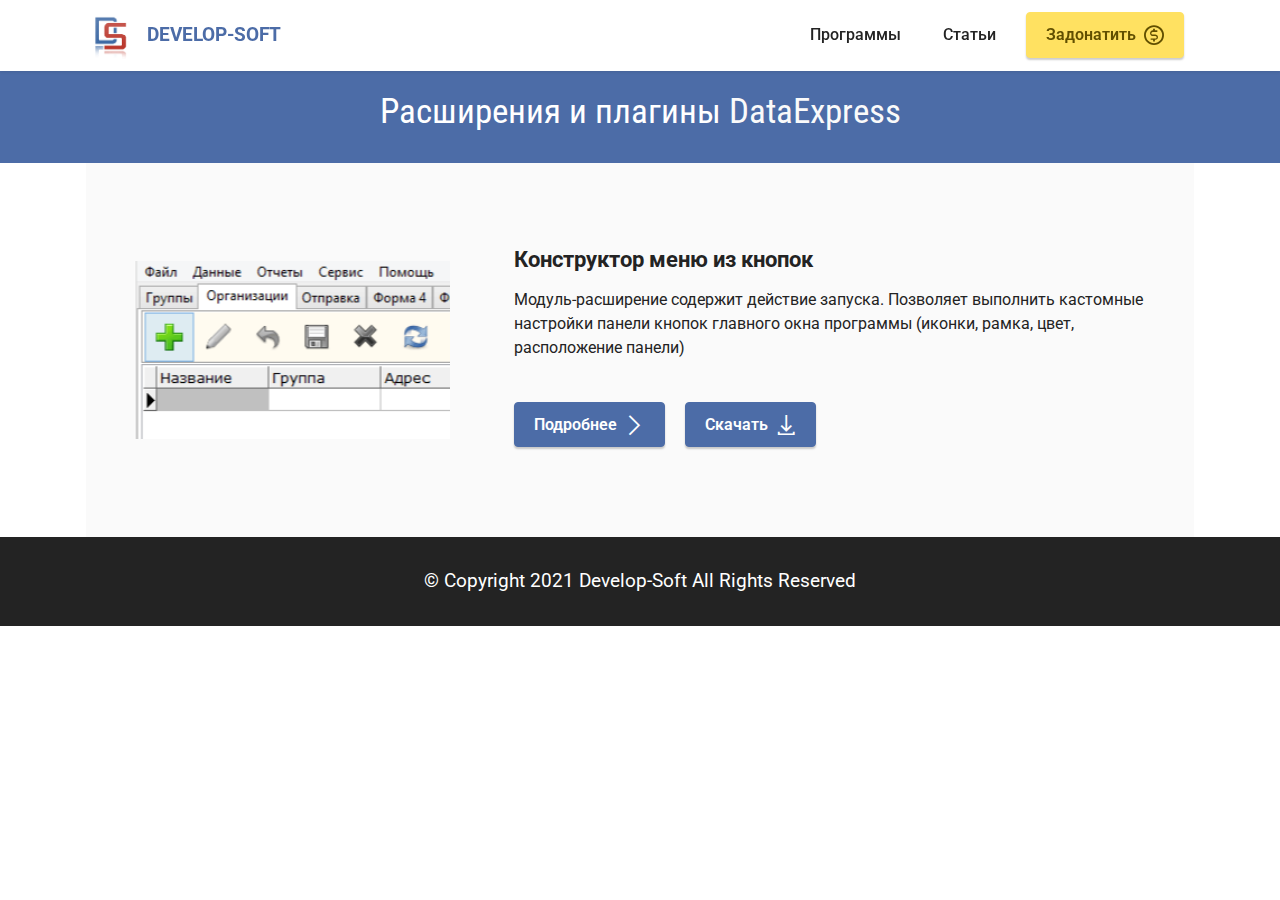
==== index.html @ ccd459cc "1" ====
<!DOCTYPE html>
<html lang="ru"   >
<head>
  <!-- Site made with Mobirise Website Builder v5.3.0, https://mobirise.com -->
  <meta charset="UTF-8">
  <meta http-equiv="X-UA-Compatible" content="IE=edge">
  <meta name="generator" content="Mobirise v5.3.0, mobirise.com">
  <meta name="viewport" content="width=device-width, initial-scale=1, minimum-scale=1">
  <link rel="shortcut icon" href="assets/images/logo-sm-52x52.png" type="image/x-icon">
  <meta name="description" content="">
  
  
  <title>DEVELOP-SOFT - программы учета и автоматизации</title>
  <link rel="stylesheet" href="assets/web/assets/mobirise-icons2/mobirise2.css">
  <link rel="stylesheet" href="assets/tether/tether.min.css">
  <link rel="stylesheet" href="assets/bootstrap/css/bootstrap.min.css">
  <link rel="stylesheet" href="assets/bootstrap/css/bootstrap-grid.min.css">
  <link rel="stylesheet" href="assets/bootstrap/css/bootstrap-reboot.min.css">
  <link rel="stylesheet" href="assets/dropdown/css/style.css">
  <link rel="stylesheet" href="assets/socicon/css/styles.css">
  <link rel="stylesheet" href="assets/theme/css/style.css">
  <link rel="preload" as="style" href="assets/mobirise/css/mbr-additional.css"><link rel="stylesheet" href="assets/mobirise/css/mbr-additional.css" type="text/css">
  
  
  
  
</head>
<body>

<!-- Analytics -->
<script src="js/main.js"></script>
<!-- Yandex.Metrika counter --> <script type="text/javascript" > (function(m,e,t,r,i,k,a){m[i]=m[i]||function(){(m[i].a=m[i].a||[]).push(arguments)}; m[i].l=1*new Date();k=e.createElement(t),a=e.getElementsByTagName(t)[0],k.async=1,k.src=r,a.parentNode.insertBefore(k,a)}) (window, document, "script", "https://mc.yandex.ru/metrika/tag.js", "ym"); ym(72870496, "init", { clickmap:true, trackLinks:true, accurateTrackBounce:true, webvisor:true, trackHash:true }); </script> <noscript><div><img src="https://mc.yandex.ru/watch/72870496" style="position:absolute; left:-9999px;" alt="" /></div></noscript> <!-- /Yandex.Metrika counter -->


<script type="application/ld+json">
	{
		 "@context": "http://schema.org",
		 "@type": "WebSite",
         "name":"Develop-Soft",
         "description":"Подборка бесплатных программ для учета и автоматизации",
		 "url": "https://develop-soft.tk",
         "image": "https://develop-soft.tk/assets/images/logo-sm-52x52.png",
         "sameAs" : [
	
		"https://vk.com/developsoft",
		"https://twitter.com/developsoft2",
	    "https://www.facebook.com/Develop-Soft-106639657580888/"
	  ]
	}
	</script>
<!-- /Analytics -->


  
  <section class="menu menu2 cid-sprBclvFYo" once="menu" id="menu2-3">
    
    <nav class="navbar navbar-dropdown navbar-fixed-top navbar-expand-lg">
        <div class="container">
            <div class="navbar-brand">
                <span class="navbar-logo">
                    <a href="/">
                        <img src="assets/images/logo-sm-52x52.png" alt="Mobirise" style="height: 3rem;">
                    </a>
                </span>
                <span class="navbar-caption-wrap"><a class="navbar-caption text-primary display-7" href="/">DEVELOP-SOFT</a></span>
            </div>
            <button class="navbar-toggler" type="button" data-toggle="collapse" data-target="#navbarSupportedContent" aria-controls="navbarNavAltMarkup" aria-expanded="false" aria-label="Toggle navigation">
                <div class="hamburger">
                    <span></span>
                    <span></span>
                    <span></span>
                    <span></span>
                </div>
            </button>
            <div class="collapse navbar-collapse" id="navbarSupportedContent">
                <ul class="navbar-nav nav-dropdown" data-app-modern-menu="true"><li class="nav-item"><a class="nav-link link text-black text-primary display-4" href="index.html">Программы</a></li><li class="nav-item"><a class="nav-link link text-black text-primary display-4" href="page3.html">Статьи</a></li></ul>
                
                <div class="navbar-buttons mbr-section-btn"><a class="btn btn-warning display-4" href="On_Money_Insert.html"><span class="mobi-mbri mobi-mbri-cash mbr-iconfont mbr-iconfont-btn"></span>Задонатить</a></div>
            </div>
        </div>
    </nav>
</section>

<section class="content4 cid-sprIKGAuT9" id="content4-9">
    
    
    <div class="container">
        <div class="row justify-content-center">
            <div class="title col-md-12 col-lg-10">
                <h3 class="mbr-section-title mbr-fonts-style align-center mb-4 display-1">Расширения и плагины <a href="dataexpress_stable.html" class="text-white">DataExpress</a></h3>
                
                
            </div>
        </div>
    </div>
</section>

<section class="features16 cid-spRGlZGIj7" id="features17-1y">
    

    
    <div class="container">
        <div class="content-wrapper">
            <div class="row align-items-center">
                <div class="col-12 col-lg-4">
                    <div class="image-wrapper">
                        <img src="assets/images/-541x168.png" alt="Mobirise">
                    </div>
                </div>
                <div class="col-12 col-lg">
                    <div class="text-wrapper">
                        <h6 class="card-title mbr-fonts-style display-5"><strong>Конструктор меню из кнопок</strong></h6>
                        <p class="mbr-text mbr-fonts-style mb-4 display-4">
                            Модуль-расширение содержит действие запуска. Позволяет выполнить кастомные настройки панели кнопок главного окна программы (иконки, рамка, цвет, расположение панели)</p>
                        <div class="mbr-section-btn mt-3"><a class="btn btn-primary display-4" href="nastroyka_paneli_knopok.html"><span class="mobi-mbri mobi-mbri-arrow-next mbr-iconfont mbr-iconfont-btn"></span>
                                Подробнее</a> <a class="btn btn-primary display-4" href="dataexpress/extentions/%D0%9D%D0%B0%D1%81%D1%82%D1%80%D0%BE%D0%B9%D0%BA%D0%B0%20%D0%BF%D0%B0%D0%BD%D0%B5%D0%BB%D0%B8%20%D0%BA%D0%BD%D0%BE%D0%BF%D0%BE%D0%BA%20v1.3.epas"><span class="mobi-mbri mobi-mbri-download mbr-iconfont mbr-iconfont-btn"></span>
                                Скачать</a></div>
                    </div>
                </div>
            </div>
        </div>
    </div>
</section>

<section class="footer7 cid-sprIxs5Eqj" once="footers" id="footer7-8">

    

    

    <div class="container">
        <div class="media-container-row align-center mbr-white">
            <div class="col-12">
                <p class="mbr-text mb-0 mbr-fonts-style display-7">
                    © Copyright 2021 Develop-Soft All Rights Reserved<br>
                </p>
            </div>
        </div>
    </div>
</section><section style="background-color: #fff; font-family: -apple-system, BlinkMacSystemFont, 'Segoe UI', 'Roboto', 'Helvetica Neue', Arial, sans-serif; color:#aaa; font-size:12px; padding: 0; align-items: center; display: flex;"><a href="https://mobirise.site/l" style="flex: 1 1; height: 3rem; padding-left: 1rem;"></a><p style="flex: 0 0 auto; margin:0; padding-right:1rem;">How to design a free website - <a href="https://mobirise.site/x" style="color:#aaa;">Find out</a></p></section><script src="assets/web/assets/jquery/jquery.min.js"></script>  <script src="assets/popper/popper.min.js"></script>  <script src="assets/tether/tether.min.js"></script>  <script src="assets/bootstrap/js/bootstrap.min.js"></script>  <script src="assets/smoothscroll/smooth-scroll.js"></script>  <script src="assets/dropdown/js/nav-dropdown.js"></script>  <script src="assets/dropdown/js/navbar-dropdown.js"></script>  <script src="assets/touchswipe/jquery.touch-swipe.min.js"></script>  <script src="assets/theme/js/script.js"></script>  
  
  
 <div id="scrollToTop" class="scrollToTop mbr-arrow-up"><a style="text-align: center;"><i class="mbr-arrow-up-icon mbr-arrow-up-icon-cm cm-icon cm-icon-smallarrow-up"></i></a></div>
  </body>
</html>
---- assets/web/assets/mobirise-icons2/mobirise2.css ----
@font-face {
  font-family: 'Moririse2';
  font-display: swap;
  src:  url('mobirise2.eot?f2bix4');
  src:  url('mobirise2.eot?f2bix4#iefix') format('embedded-opentype'),
    url('mobirise2.ttf?f2bix4') format('truetype'),
    url('mobirise2.woff?f2bix4') format('woff'),
    url('mobirise2.svg?f2bix4#mobirise2') format('svg');
  font-weight: normal;
  font-style: normal;
}

[class^="mobi-"], [class*=" mobi-"] {
  /* use !important to prevent issues with browser extensions that change fonts */
  font-family: 'Moririse2' !important;
  speak: none;
  font-style: normal;
  font-weight: normal;
  font-variant: normal;
  text-transform: none;
  line-height: 1;

  /* Better Font Rendering =========== */
  -webkit-font-smoothing: antialiased;
  -moz-osx-font-smoothing: grayscale;
}

.mobi-mbri-add-submenu:before {
  content: "\e900";
}
.mobi-mbri-alert:before {
  content: "\e901";
}
.mobi-mbri-align-center:before {
  content: "\e902";
}
.mobi-mbri-align-justify:before {
  content: "\e903";
}
.mobi-mbri-align-left:before {
  content: "\e904";
}
.mobi-mbri-align-right:before {
  content: "\e905";
}
.mobi-mbri-android:before {
  content: "\e906";
}
.mobi-mbri-apple:before {
  content: "\e907";
}
.mobi-mbri-arrow-down:before {
  content: "\e908";
}
.mobi-mbri-arrow-next:before {
  content: "\e909";
}
.mobi-mbri-arrow-prev:before {
  content: "\e90a";
}
.mobi-mbri-arrow-up:before {
  content: "\e90b";
}
.mobi-mbri-bold:before {
  content: "\e90c";
}
.mobi-mbri-bookmark:before {
  content: "\e90d";
}
.mobi-mbri-bootstrap:before {
  content: "\e90e";
}
.mobi-mbri-briefcase:before {
  content: "\e90f";
}
.mobi-mbri-browse:before {
  content: "\e910";
}
.mobi-mbri-bulleted-list:before {
  content: "\e911";
}
.mobi-mbri-calendar:before {
  content: "\e912";
}
.mobi-mbri-camera:before {
  content: "\e913";
}
.mobi-mbri-cart-add:before {
  content: "\e914";
}
.mobi-mbri-cart-full:before {
  content: "\e915";
}
.mobi-mbri-cash:before {
  content: "\e916";
}
.mobi-mbri-change-style:before {
  content: "\e917";
}
.mobi-mbri-chat:before {
  content: "\e918";
}
.mobi-mbri-clock:before {
  content: "\e919";
}
.mobi-mbri-close:before {
  content: "\e91a";
}
.mobi-mbri-cloud:before {
  content: "\e91b";
}
.mobi-mbri-code:before {
  content: "\e91c";
}
.mobi-mbri-contact-form:before {
  content: "\e91d";
}
.mobi-mbri-credit-card:before {
  content: "\e91e";
}
.mobi-mbri-cursor-click:before {
  content: "\e91f";
}
.mobi-mbri-cust-feedback:before {
  content: "\e920";
}
.mobi-mbri-database:before {
  content: "\e921";
}
.mobi-mbri-delivery:before {
  content: "\e922";
}
.mobi-mbri-desktop:before {
  content: "\e923";
}
.mobi-mbri-devices:before {
  content: "\e924";
}
.mobi-mbri-down:before {
  content: "\e925";
}
.mobi-mbri-download-2:before {
  content: "\e926";
}
.mobi-mbri-download:before {
  content: "\e927";
}
.mobi-mbri-drag-n-drop-2:before {
  content: "\e928";
}
.mobi-mbri-drag-n-drop:before {
  content: "\e929";
}
.mobi-mbri-edit-2:before {
  content: "\e92a";
}
.mobi-mbri-edit:before {
  content: "\e92b";
}
.mobi-mbri-error:before {
  content: "\e92c";
}
.mobi-mbri-extension:before {
  content: "\e92d";
}
.mobi-mbri-features:before {
  content: "\e92e";
}
.mobi-mbri-file:before {
  content: "\e92f";
}
.mobi-mbri-flag:before {
  content: "\e930";
}
.mobi-mbri-folder:before {
  content: "\e931";
}
.mobi-mbri-gift:before {
  content: "\e932";
}
.mobi-mbri-github:before {
  content: "\e933";
}
.mobi-mbri-globe-2:before {
  content: "\e934";
}
.mobi-mbri-globe:before {
  content: "\e935";
}
.mobi-mbri-growing-chart:before {
  content: "\e936";
}
.mobi-mbri-hearth:before {
  content: "\e937";
}
.mobi-mbri-help:before {
  content: "\e938";
}
.mobi-mbri-home:before {
  content: "\e939";
}
.mobi-mbri-hot-cup:before {
  content: "\e93a";
}
.mobi-mbri-idea:before {
  content: "\e93b";
}
.mobi-mbri-image-gallery:before {
  content: "\e93c";
}
.mobi-mbri-image-slider:before {
  content: "\e93d";
}
.mobi-mbri-info:before {
  content: "\e93e";
}
.mobi-mbri-italic:before {
  content: "\e93f";
}
.mobi-mbri-key:before {
  content: "\e940";
}
.mobi-mbri-laptop:before {
  content: "\e941";
}
.mobi-mbri-layers:before {
  content: "\e942";
}
.mobi-mbri-left-right:before {
  content: "\e943";
}
.mobi-mbri-left:before {
  content: "\e944";
}
.mobi-mbri-letter:before {
  content: "\e945";
}
.mobi-mbri-like:before {
  content: "\e946";
}
.mobi-mbri-link:before {
  content: "\e947";
}
.mobi-mbri-lock:before {
  content: "\e948";
}
.mobi-mbri-login:before {
  content: "\e949";
}
.mobi-mbri-logout:before {
  content: "\e94a";
}
.mobi-mbri-magic-stick:before {
  content: "\e94b";
}
.mobi-mbri-map-pin:before {
  content: "\e94c";
}
.mobi-mbri-menu:before {
  content: "\e94d";
}
.mobi-mbri-mobile-2:before {
  content: "\e94e";
}
.mobi-mbri-mobile-horizontal:before {
  content: "\e94f";
}
.mobi-mbri-mobile:before {
  content: "\e950";
}
.mobi-mbri-mobirise:before {
  content: "\e951";
}
.mobi-mbri-more-horizontal:before {
  content: "\e952";
}
.mobi-mbri-more-vertical:before {
  content: "\e953";
}
.mobi-mbri-music:before {
  content: "\e954";
}
.mobi-mbri-new-file:before {
  content: "\e955";
}
.mobi-mbri-numbered-list:before {
  content: "\e956";
}
.mobi-mbri-opened-folder:before {
  content: "\e957";
}
.mobi-mbri-pages:before {
  content: "\e958";
}
.mobi-mbri-paper-plane:before {
  content: "\e959";
}
.mobi-mbri-paperclip:before {
  content: "\e95a";
}
.mobi-mbri-phone:before {
  content: "\e95b";
}
.mobi-mbri-photo:before {
  content: "\e95c";
}
.mobi-mbri-photos:before {
  content: "\e95d";
}
.mobi-mbri-pin:before {
  content: "\e95e";
}
.mobi-mbri-play:before {
  content: "\e95f";
}
.mobi-mbri-plus:before {
  content: "\e960";
}
.mobi-mbri-preview:before {
  content: "\e961";
}
.mobi-mbri-print:before {
  content: "\e962";
}
.mobi-mbri-protect:before {
  content: "\e963";
}
.mobi-mbri-question:before {
  content: "\e964";
}
.mobi-mbri-quote-left:before {
  content: "\e965";
}
.mobi-mbri-quote-right:before {
  content: "\e966";
}
.mobi-mbri-redo:before {
  content: "\e967";
}
.mobi-mbri-refresh:before {
  content: "\e968";
}
.mobi-mbri-responsive-2:before {
  content: "\e969";
}
.mobi-mbri-responsive:before {
  content: "\e96a";
}
.mobi-mbri-right:before {
  content: "\e96b";
}
.mobi-mbri-rocket:before {
  content: "\e96c";
}
.mobi-mbri-sad-face:before {
  content: "\e96d";
}
.mobi-mbri-sale:before {
  content: "\e96e";
}
.mobi-mbri-save:before {
  content: "\e96f";
}
.mobi-mbri-search:before {
  content: "\e970";
}
.mobi-mbri-setting-2:before {
  content: "\e971";
}
.mobi-mbri-setting-3:before {
  content: "\e972";
}
.mobi-mbri-setting:before {
  content: "\e973";
}
.mobi-mbri-share:before {
  content: "\e974";
}
.mobi-mbri-shopping-bag:before {
  content: "\e975";
}
.mobi-mbri-shopping-basket:before {
  content: "\e976";
}
.mobi-mbri-shopping-cart:before {
  content: "\e977";
}
.mobi-mbri-sites:before {
  content: "\e978";
}
.mobi-mbri-smile-face:before {
  content: "\e979";
}
.mobi-mbri-speed:before {
  content: "\e97a";
}
.mobi-mbri-star:before {
  content: "\e97b";
}
.mobi-mbri-success:before {
  content: "\e97c";
}
.mobi-mbri-sun:before {
  content: "\e97d";
}
.mobi-mbri-sun2:before {
  content: "\e97e";
}
.mobi-mbri-tablet-vertical:before {
  content: "\e97f";
}
.mobi-mbri-tablet:before {
  content: "\e980";
}
.mobi-mbri-target:before {
  content: "\e981";
}
.mobi-mbri-timer:before {
  content: "\e982";
}
.mobi-mbri-to-ftp:before {
  content: "\e983";
}
.mobi-mbri-to-local-drive:before {
  content: "\e984";
}
.mobi-mbri-touch-swipe:before {
  content: "\e985";
}
.mobi-mbri-touch:before {
  content: "\e986";
}
.mobi-mbri-trash:before {
  content: "\e987";
}
.mobi-mbri-underline:before {
  content: "\e988";
}
.mobi-mbri-undo:before {
  content: "\e989";
}
.mobi-mbri-unlink:before {
  content: "\e98a";
}
.mobi-mbri-unlock:before {
  content: "\e98b";
}
.mobi-mbri-up-down:before {
  content: "\e98c";
}
.mobi-mbri-up:before {
  content: "\e98d";
}
.mobi-mbri-update:before {
  content: "\e98e";
}
.mobi-mbri-upload-2:before {
  content: "\e98f";
}
.mobi-mbri-upload:before {
  content: "\e990";
}
.mobi-mbri-user-2:before {
  content: "\e991";
}
.mobi-mbri-user:before {
  content: "\e992";
}
.mobi-mbri-users:before {
  content: "\e993";
}
.mobi-mbri-video-play:before {
  content: "\e994";
}
.mobi-mbri-video:before {
  content: "\e995";
}
.mobi-mbri-watch:before {
  content: "\e996";
}
.mobi-mbri-website-theme-2:before {
  content: "\e997";
}
.mobi-mbri-website-theme:before {
  content: "\e998";
}
.mobi-mbri-wifi:before {
  content: "\e999";
}
.mobi-mbri-windows:before {
  content: "\e99a";
}
.mobi-mbri-zoom-in:before {
  content: "\e99b";
}
.mobi-mbri-zoom-out:before {
  content: "\e99c";
}
---- assets/dropdown/css/style.css ----
.navbar-dropdown {
  left: 0;
  padding: 0;
  position: absolute;
  right: 0;
  top: 0;
  transition: all 0.45s ease;
  z-index: 1030;
  background: #282828; }
  .navbar-dropdown .navbar-logo {
    margin-right: 0.8rem;
    transition: margin 0.3s ease-in-out;
    vertical-align: middle; }
    .navbar-dropdown .navbar-logo img {
      height: 3.125rem;
      transition: all 0.3s ease-in-out; }
    .navbar-dropdown .navbar-logo.mbr-iconfont {
      font-size: 3.125rem;
      line-height: 3.125rem; }
  .navbar-dropdown .navbar-caption {
    font-weight: 700;
    white-space: normal;
    vertical-align: -4px;
    line-height: 3.125rem !important; }
    .navbar-dropdown .navbar-caption, .navbar-dropdown .navbar-caption:hover {
      color: inherit;
      text-decoration: none; }
  .navbar-dropdown .mbr-iconfont + .navbar-caption {
    vertical-align: -1px; }
  .navbar-dropdown.navbar-fixed-top {
    position: fixed; }
  .navbar-dropdown .navbar-brand span {
    vertical-align: -4px; }
  .navbar-dropdown.bg-color.transparent {
    background: none; }
  .navbar-dropdown.navbar-short .navbar-brand {
    padding: 0.625rem 0; }
    .navbar-dropdown.navbar-short .navbar-brand span {
      vertical-align: -1px; }
  .navbar-dropdown.navbar-short .navbar-caption {
    line-height: 2.375rem !important;
    vertical-align: -2px; }
  .navbar-dropdown.navbar-short .navbar-logo {
    margin-right: 0.5rem; }
    .navbar-dropdown.navbar-short .navbar-logo img {
      height: 2.375rem; }
    .navbar-dropdown.navbar-short .navbar-logo.mbr-iconfont {
      font-size: 2.375rem;
      line-height: 2.375rem; }
  .navbar-dropdown.navbar-short .mbr-table-cell {
    height: 3.625rem; }
  .navbar-dropdown .navbar-close {
    left: 0.6875rem;
    position: fixed;
    top: 0.75rem;
    z-index: 1000; }
  .navbar-dropdown .hamburger-icon {
    content: "";
    display: inline-block;
    vertical-align: middle;
    width: 16px;
    -webkit-box-shadow: 0 -6px 0 1px #282828,0 0 0 1px #282828,0 6px 0 1px #282828;
    -moz-box-shadow: 0 -6px 0 1px #282828,0 0 0 1px #282828,0 6px 0 1px #282828;
    box-shadow: 0 -6px 0 1px #282828,0 0 0 1px #282828,0 6px 0 1px #282828; }

.dropdown-menu .dropdown-toggle[data-toggle="dropdown-submenu"]::after {
  border-bottom: 0.35em solid transparent;
  border-left: 0.35em solid;
  border-right: 0;
  border-top: 0.35em solid transparent;
  margin-left: 0.3rem; }

.dropdown-menu .dropdown-item:focus {
  outline: 0; }

.nav-dropdown {
  font-size: 0.75rem;
  font-weight: 500;
  height: auto !important; }
  .nav-dropdown .nav-btn {
    padding-left: 1rem; }
  .nav-dropdown .link {
    margin: .667em 1.667em;
    font-weight: 500;
    padding: 0;
    transition: color .2s ease-in-out; }
    .nav-dropdown .link.dropdown-toggle {
      margin-right: 2.583em; }
      .nav-dropdown .link.dropdown-toggle::after {
        margin-left: .25rem;
        border-top: 0.35em solid;
        border-right: 0.35em solid transparent;
        border-left: 0.35em solid transparent;
        border-bottom: 0; }
      .nav-dropdown .link.dropdown-toggle[aria-expanded="true"] {
        margin: 0;
        padding: 0.667em 3.263em  0.667em 1.667em; }
  .nav-dropdown .link::after,
  .nav-dropdown .dropdown-item::after {
    color: inherit; }
  .nav-dropdown .btn {
    font-size: 0.75rem;
    font-weight: 700;
    letter-spacing: 0;
    margin-bottom: 0;
    padding-left: 1.25rem;
    padding-right: 1.25rem; }
  .nav-dropdown .dropdown-menu {
    border-radius: 0;
    border: 0;
    left: 0;
    margin: 0;
    padding-bottom: 1.25rem;
    padding-top: 1.25rem;
    position: relative; }
  .nav-dropdown .dropdown-submenu {
    margin-left: 0.125rem;
    top: 0; }
  .nav-dropdown .dropdown-item {
    font-weight: 500;
    line-height: 2;
    padding: 0.3846em 4.615em 0.3846em 1.5385em;
    position: relative;
    transition: color .2s ease-in-out, background-color .2s ease-in-out; }
    .nav-dropdown .dropdown-item::after {
      margin-top: -0.3077em;
      position: absolute;
      right: 1.1538em;
      top: 50%; }
    .nav-dropdown .dropdown-item:focus, .nav-dropdown .dropdown-item:hover {
      background: none; }

@media (max-width: 767px) {
  .nav-dropdown.navbar-toggleable-sm {
    bottom: 0;
    display: none;
    left: 0;
    overflow-x: hidden;
    position: fixed;
    top: 0;
    transform: translateX(-100%);
    -ms-transform: translateX(-100%);
    -webkit-transform: translateX(-100%);
    width: 18.75rem;
    z-index: 999; } }
.nav-dropdown.navbar-toggleable-xl {
  bottom: 0;
  display: none;
  left: 0;
  overflow-x: hidden;
  position: fixed;
  top: 0;
  transform: translateX(-100%);
  -ms-transform: translateX(-100%);
  -webkit-transform: translateX(-100%);
  width: 18.75rem;
  z-index: 999; }

.nav-dropdown-sm {
  display: block !important;
  overflow-x: hidden;
  overflow: auto;
  padding-top: 3.875rem; }
  .nav-dropdown-sm::after {
    content: "";
    display: block;
    height: 3rem;
    width: 100%; }
  .nav-dropdown-sm.collapse.in ~ .navbar-close {
    display: block !important; }
  .nav-dropdown-sm.collapsing, .nav-dropdown-sm.collapse.in {
    transform: translateX(0);
    -ms-transform: translateX(0);
    -webkit-transform: translateX(0);
    transition: all 0.25s ease-out;
    -webkit-transition: all 0.25s ease-out;
    background: #282828; }
  .nav-dropdown-sm.collapsing[aria-expanded="false"] {
    transform: translateX(-100%);
    -ms-transform: translateX(-100%);
    -webkit-transform: translateX(-100%); }
  .nav-dropdown-sm .nav-item {
    display: block;
    margin-left: 0 !important;
    padding-left: 0; }
  .nav-dropdown-sm .link,
  .nav-dropdown-sm .dropdown-item {
    border-top: 1px dotted rgba(255, 255, 255, 0.1);
    font-size: 0.8125rem;
    line-height: 1.6;
    margin: 0 !important;
    padding: 0.875rem 2.4rem 0.875rem 1.5625rem !important;
    position: relative;
    white-space: normal; }
    .nav-dropdown-sm .link:focus, .nav-dropdown-sm .link:hover,
    .nav-dropdown-sm .dropdown-item:focus,
    .nav-dropdown-sm .dropdown-item:hover {
      background: rgba(0, 0, 0, 0.2) !important;
      color: #c0a375; }
  .nav-dropdown-sm .nav-btn {
    position: relative;
    padding: 1.5625rem 1.5625rem 0 1.5625rem; }
    .nav-dropdown-sm .nav-btn::before {
      border-top: 1px dotted rgba(255, 255, 255, 0.1);
      content: "";
      left: 0;
      position: absolute;
      top: 0;
      width: 100%; }
    .nav-dropdown-sm .nav-btn + .nav-btn {
      padding-top: 0.625rem; }
      .nav-dropdown-sm .nav-btn + .nav-btn::before {
        display: none; }
  .nav-dropdown-sm .btn {
    padding: 0.625rem 0; }
  .nav-dropdown-sm .dropdown-toggle[data-toggle="dropdown-submenu"]::after {
    margin-left: .25rem;
    border-top: 0.35em solid;
    border-right: 0.35em solid transparent;
    border-left: 0.35em solid transparent;
    border-bottom: 0; }
  .nav-dropdown-sm .dropdown-toggle[data-toggle="dropdown-submenu"][aria-expanded="true"]::after {
    border-top: 0;
    border-right: 0.35em solid transparent;
    border-left: 0.35em solid transparent;
    border-bottom: 0.35em solid; }
  .nav-dropdown-sm .dropdown-menu {
    margin: 0;
    padding: 0;
    position: relative;
    top: 0;
    left: 0;
    width: 100%;
    border: 0;
    float: none;
    border-radius: 0;
    background: none; }
  .nav-dropdown-sm .dropdown-submenu {
    left: 100%;
    margin-left: 0.125rem;
    margin-top: -1.25rem;
    top: 0; }

.navbar-toggleable-sm .nav-dropdown .dropdown-menu {
  position: absolute; }

.navbar-toggleable-sm .nav-dropdown .dropdown-submenu {
  left: 100%;
  margin-left: 0.125rem;
  margin-top: -1.25rem;
  top: 0; }

.navbar-toggleable-sm.opened .nav-dropdown .dropdown-menu {
  position: relative; }

.navbar-toggleable-sm.opened .nav-dropdown .dropdown-submenu {
  left: 0;
  margin-left: 00rem;
  margin-top: 0rem;
  top: 0; }

.is-builder .nav-dropdown.collapsing {
  transition: none !important; }

/*# sourceMappingURL=style.css.map */
---- assets/socicon/css/styles.css ----
@charset "UTF-8";

@font-face {
  font-family: 'Socicon';
  src:  url('../fonts/socicon.eot');
  src:  url('../fonts/socicon.eot?#iefix') format('embedded-opentype'),
    url('../fonts/socicon.woff2') format('woff2'),
    url('../fonts/socicon.ttf') format('truetype'),
    url('../fonts/socicon.woff') format('woff'),
    url('../fonts/socicon.svg#socicon') format('svg');
  font-weight: normal;
  font-style: normal;
  font-display: swap;
}

[data-icon]:before {
  font-family: "socicon" !important;
  content: attr(data-icon);
  font-style: normal !important;
  font-weight: normal !important;
  font-variant: normal !important;
  text-transform: none !important;
  speak: none;
  line-height: 1;
  -webkit-font-smoothing: antialiased;
  -moz-osx-font-smoothing: grayscale;
}

[class^="socicon-"], [class*=" socicon-"] {
  /* use !important to prevent issues with browser extensions that change fonts */
  font-family: 'Socicon' !important;
  speak: none;
  font-style: normal;
  font-weight: normal;
  font-variant: normal;
  text-transform: none;
  line-height: 1;

  /* Better Font Rendering =========== */
  -webkit-font-smoothing: antialiased;
  -moz-osx-font-smoothing: grayscale;
}

.socicon-eitaa:before {
  content: "\e97c";
}
.socicon-soroush:before {
  content: "\e97d";
}
.socicon-bale:before {
  content: "\e97e";
}
.socicon-zazzle:before {
  content: "\e97b";
}
.socicon-society6:before {
  content: "\e97a";
}
.socicon-redbubble:before {
  content: "\e979";
}
.socicon-avvo:before {
  content: "\e978";
}
.socicon-stitcher:before {
  content: "\e977";
}
.socicon-googlehangouts:before {
  content: "\e974";
}
.socicon-dlive:before {
  content: "\e975";
}
.socicon-vsco:before {
  content: "\e976";
}
.socicon-flipboard:before {
  content: "\e973";
}
.socicon-ubuntu:before {
  content: "\e958";
}
.socicon-artstation:before {
  content: "\e959";
}
.socicon-invision:before {
  content: "\e95a";
}
.socicon-torial:before {
  content: "\e95b";
}
.socicon-collectorz:before {
  content: "\e95c";
}
.socicon-seenthis:before {
  content: "\e95d";
}
.socicon-googleplaymusic:before {
  content: "\e95e";
}
.socicon-debian:before {
  content: "\e95f";
}
.socicon-filmfreeway:before {
  content: "\e960";
}
.socicon-gnome:before {
  content: "\e961";
}
.socicon-itchio:before {
  content: "\e962";
}
.socicon-jamendo:before {
  content: "\e963";
}
.socicon-mix:before {
  content: "\e964";
}
.socicon-sharepoint:before {
  content: "\e965";
}
.socicon-tinder:before {
  content: "\e966";
}
.socicon-windguru:before {
  content: "\e967";
}
.socicon-cdbaby:before {
  content: "\e968";
}
.socicon-elementaryos:before {
  content: "\e969";
}
.socicon-stage32:before {
  content: "\e96a";
}
.socicon-tiktok:before {
  content: "\e96b";
}
.socicon-gitter:before {
  content: "\e96c";
}
.socicon-letterboxd:before {
  content: "\e96d";
}
.socicon-threema:before {
  content: "\e96e";
}
.socicon-splice:before {
  content: "\e96f";
}
.socicon-metapop:before {
  content: "\e970";
}
.socicon-naver:before {
  content: "\e971";
}
.socicon-remote:before {
  content: "\e972";
}
.socicon-internet:before {
  content: "\e957";
}
.socicon-moddb:before {
  content: "\e94b";
}
.socicon-indiedb:before {
  content: "\e94c";
}
.socicon-traxsource:before {
  content: "\e94d";
}
.socicon-gamefor:before {
  content: "\e94e";
}
.socicon-pixiv:before {
  content: "\e94f";
}
.socicon-myanimelist:before {
  content: "\e950";
}
.socicon-blackberry:before {
  content: "\e951";
}
.socicon-wickr:before {
  content: "\e952";
}
.socicon-spip:before {
  content: "\e953";
}
.socicon-napster:before {
  content: "\e954";
}
.socicon-beatport:before {
  content: "\e955";
}
.socicon-hackerone:before {
  content: "\e956";
}
.socicon-hackernews:before {
  content: "\e946";
}
.socicon-smashwords:before {
  content: "\e947";
}
.socicon-kobo:before {
  content: "\e948";
}
.socicon-bookbub:before {
  content: "\e949";
}
.socicon-mailru:before {
  content: "\e94a";
}
.socicon-gitlab:before {
  content: "\e945";
}
.socicon-instructables:before {
  content: "\e944";
}
.socicon-portfolio:before {
  content: "\e943";
}
.socicon-codered:before {
  content: "\e940";
}
.socicon-origin:before {
  content: "\e941";
}
.socicon-nextdoor:before {
  content: "\e942";
}
.socicon-udemy:before {
  content: "\e93f";
}
.socicon-livemaster:before {
  content: "\e93e";
}
.socicon-crunchbase:before {
  content: "\e93b";
}
.socicon-homefy:before {
  content: "\e93c";
}
.socicon-calendly:before {
  content: "\e93d";
}
.socicon-realtor:before {
  content: "\e90f";
}
.socicon-tidal:before {
  content: "\e910";
}
.socicon-qobuz:before {
  content: "\e911";
}
.socicon-natgeo:before {
  content: "\e912";
}
.socicon-mastodon:before {
  content: "\e913";
}
.socicon-unsplash:before {
  content: "\e914";
}
.socicon-homeadvisor:before {
  content: "\e915";
}
.socicon-angieslist:before {
  content: "\e916";
}
.socicon-codepen:before {
  content: "\e917";
}
.socicon-slack:before {
  content: "\e918";
}
.socicon-openaigym:before {
  content: "\e919";
}
.socicon-logmein:before {
  content: "\e91a";
}
.socicon-fiverr:before {
  content: "\e91b";
}
.socicon-gotomeeting:before {
  content: "\e91c";
}
.socicon-aliexpress:before {
  content: "\e91d";
}
.socicon-guru:before {
  content: "\e91e";
}
.socicon-appstore:before {
  content: "\e91f";
}
.socicon-homes:before {
  content: "\e920";
}
.socicon-zoom:before {
  content: "\e921";
}
.socicon-alibaba:before {
  content: "\e922";
}
.socicon-craigslist:before {
  content: "\e923";
}
.socicon-wix:before {
  content: "\e924";
}
.socicon-redfin:before {
  content: "\e925";
}
.socicon-googlecalendar:before {
  content: "\e926";
}
.socicon-shopify:before {
  content: "\e927";
}
.socicon-freelancer:before {
  content: "\e928";
}
.socicon-seedrs:before {
  content: "\e929";
}
.socicon-bing:before {
  content: "\e92a";
}
.socicon-doodle:before {
  content: "\e92b";
}
.socicon-bonanza:before {
  content: "\e92c";
}
.socicon-squarespace:before {
  content: "\e92d";
}
.socicon-toptal:before {
  content: "\e92e";
}
.socicon-gust:before {
  content: "\e92f";
}
.socicon-ask:before {
  content: "\e930";
}
.socicon-trulia:before {
  content: "\e931";
}
.socicon-loomly:before {
  content: "\e932";
}
.socicon-ghost:before {
  content: "\e933";
}
.socicon-upwork:before {
  content: "\e934";
}
.socicon-fundable:before {
  content: "\e935";
}
.socicon-booking:before {
  content: "\e936";
}
.socicon-googlemaps:before {
  content: "\e937";
}
.socicon-zillow:before {
  content: "\e938";
}
.socicon-niconico:before {
  content: "\e939";
}
.socicon-toneden:before {
  content: "\e93a";
}
.socicon-augment:before {
  content: "\e908";
}
.socicon-bitbucket:before {
  content: "\e909";
}
.socicon-fyuse:before {
  content: "\e90a";
}
.socicon-yt-gaming:before {
  content: "\e90b";
}
.socicon-sketchfab:before {
  content: "\e90c";
}
.socicon-mobcrush:before {
  content: "\e90d";
}
.socicon-microsoft:before {
  content: "\e90e";
}
.socicon-pandora:before {
  content: "\e907";
}
.socicon-messenger:before {
  content: "\e906";
}
.socicon-gamewisp:before {
  content: "\e905";
}
.socicon-bloglovin:before {
  content: "\e904";
}
.socicon-tunein:before {
  content: "\e903";
}
.socicon-gamejolt:before {
  content: "\e901";
}
.socicon-trello:before {
  content: "\e902";
}
.socicon-spreadshirt:before {
  content: "\e900";
}
.socicon-500px:before {
  content: "\e000";
}
.socicon-8tracks:before {
  content: "\e001";
}
.socicon-airbnb:before {
  content: "\e002";
}
.socicon-alliance:before {
  content: "\e003";
}
.socicon-amazon:before {
  content: "\e004";
}
.socicon-amplement:before {
  content: "\e005";
}
.socicon-android:before {
  content: "\e006";
}
.socicon-angellist:before {
  content: "\e007";
}
.socicon-apple:before {
  content: "\e008";
}
.socicon-appnet:before {
  content: "\e009";
}
.socicon-baidu:before {
  content: "\e00a";
}
.socicon-bandcamp:before {
  content: "\e00b";
}
.socicon-battlenet:before {
  content: "\e00c";
}
.socicon-mixer:before {
  content: "\e00d";
}
.socicon-bebee:before {
  content: "\e00e";
}
.socicon-bebo:before {
  content: "\e00f";
}
.socicon-behance:before {
  content: "\e010";
}
.socicon-blizzard:before {
  content: "\e011";
}
.socicon-blogger:before {
  content: "\e012";
}
.socicon-buffer:before {
  content: "\e013";
}
.socicon-chrome:before {
  content: "\e014";
}
.socicon-coderwall:before {
  content: "\e015";
}
.socicon-curse:before {
  content: "\e016";
}
.socicon-dailymotion:before {
  content: "\e017";
}
.socicon-deezer:before {
  content: "\e018";
}
.socicon-delicious:before {
  content: "\e019";
}
.socicon-deviantart:before {
  content: "\e01a";
}
.socicon-diablo:before {
  content: "\e01b";
}
.socicon-digg:before {
  content: "\e01c";
}
.socicon-discord:before {
  content: "\e01d";
}
.socicon-disqus:before {
  content: "\e01e";
}
.socicon-douban:before {
  content: "\e01f";
}
.socicon-draugiem:before {
  content: "\e020";
}
.socicon-dribbble:before {
  content: "\e021";
}
.socicon-drupal:before {
  content: "\e022";
}
.socicon-ebay:before {
  content: "\e023";
}
.socicon-ello:before {
  content: "\e024";
}
.socicon-endomodo:before {
  content: "\e025";
}
.socicon-envato:before {
  content: "\e026";
}
.socicon-etsy:before {
  content: "\e027";
}
.socicon-facebook:before {
  content: "\e028";
}
.socicon-feedburner:before {
  content: "\e029";
}
.socicon-filmweb:before {
  content: "\e02a";
}
.socicon-firefox:before {
  content: "\e02b";
}
.socicon-flattr:before {
  content: "\e02c";
}
.socicon-flickr:before {
  content: "\e02d";
}
.socicon-formulr:before {
  content: "\e02e";
}
.socicon-forrst:before {
  content: "\e02f";
}
.socicon-foursquare:before {
  content: "\e030";
}
.socicon-friendfeed:before {
  content: "\e031";
}
.socicon-github:before {
  content: "\e032";
}
.socicon-goodreads:before {
  content: "\e033";
}
.socicon-google:before {
  content: "\e034";
}
.socicon-googlescholar:before {
  content: "\e035";
}
.socicon-googlegroups:before {
  content: "\e036";
}
.socicon-googlephotos:before {
  content: "\e037";
}
.socicon-googleplus:before {
  content: "\e038";
}
.socicon-grooveshark:before {
  content: "\e039";
}
.socicon-hackerrank:before {
  content: "\e03a";
}
.socicon-hearthstone:before {
  content: "\e03b";
}
.socicon-hellocoton:before {
  content: "\e03c";
}
.socicon-heroes:before {
  content: "\e03d";
}
.socicon-smashcast:before {
  content: "\e03e";
}
.socicon-horde:before {
  content: "\e03f";
}
.socicon-houzz:before {
  content: "\e040";
}
.socicon-icq:before {
  content: "\e041";
}
.socicon-identica:before {
  content: "\e042";
}
.socicon-imdb:before {
  content: "\e043";
}
.socicon-instagram:before {
  content: "\e044";
}
.socicon-issuu:before {
  content: "\e045";
}
.socicon-istock:before {
  content: "\e046";
}
.socicon-itunes:before {
  content: "\e047";
}
.socicon-keybase:before {
  content: "\e048";
}
.socicon-lanyrd:before {
  content: "\e049";
}
.socicon-lastfm:before {
  content: "\e04a";
}
.socicon-line:before {
  content: "\e04b";
}
.socicon-linkedin:before {
  content: "\e04c";
}
.socicon-livejournal:before {
  content: "\e04d";
}
.socicon-lyft:before {
  content: "\e04e";
}
.socicon-macos:before {
  content: "\e04f";
}
.socicon-mail:before {
  content: "\e050";
}
.socicon-medium:before {
  content: "\e051";
}
.socicon-meetup:before {
  content: "\e052";
}
.socicon-mixcloud:before {
  content: "\e053";
}
.socicon-modelmayhem:before {
  content: "\e054";
}
.socicon-mumble:before {
  content: "\e055";
}
.socicon-myspace:before {
  content: "\e056";
}
.socicon-newsvine:before {
  content: "\e057";
}
.socicon-nintendo:before {
  content: "\e058";
}
.socicon-npm:before {
  content: "\e059";
}
.socicon-odnoklassniki:before {
  content: "\e05a";
}
.socicon-openid:before {
  content: "\e05b";
}
.socicon-opera:before {
  content: "\e05c";
}
.socicon-outlook:before {
  content: "\e05d";
}
.socicon-overwatch:before {
  content: "\e05e";
}
.socicon-patreon:before {
  content: "\e05f";
}
.socicon-paypal:before {
  content: "\e060";
}
.socicon-periscope:before {
  content: "\e061";
}
.socicon-persona:before {
  content: "\e062";
}
.socicon-pinterest:before {
  content: "\e063";
}
.socicon-play:before {
  content: "\e064";
}
.socicon-player:before {
  content: "\e065";
}
.socicon-playstation:before {
  content: "\e066";
}
.socicon-pocket:before {
  content: "\e067";
}
.socicon-qq:before {
  content: "\e068";
}
.socicon-quora:before {
  content: "\e069";
}
.socicon-raidcall:before {
  content: "\e06a";
}
.socicon-ravelry:before {
  content: "\e06b";
}
.socicon-reddit:before {
  content: "\e06c";
}
.socicon-renren:before {
  content: "\e06d";
}
.socicon-researchgate:before {
  content: "\e06e";
}
.socicon-residentadvisor:before {
  content: "\e06f";
}
.socicon-reverbnation:before {
  content: "\e070";
}
.socicon-rss:before {
  content: "\e071";
}
.socicon-sharethis:before {
  content: "\e072";
}
.socicon-skype:before {
  content: "\e073";
}
.socicon-slideshare:before {
  content: "\e074";
}
.socicon-smugmug:before {
  content: "\e075";
}
.socicon-snapchat:before {
  content: "\e076";
}
.socicon-songkick:before {
  content: "\e077";
}
.socicon-soundcloud:before {
  content: "\e078";
}
.socicon-spotify:before {
  content: "\e079";
}
.socicon-stackexchange:before {
  content: "\e07a";
}
.socicon-stackoverflow:before {
  content: "\e07b";
}
.socicon-starcraft:before {
  content: "\e07c";
}
.socicon-stayfriends:before {
  content: "\e07d";
}
.socicon-steam:before {
  content: "\e07e";
}
.socicon-storehouse:before {
  content: "\e07f";
}
.socicon-strava:before {
  content: "\e080";
}
.socicon-streamjar:before {
  content: "\e081";
}
.socicon-stumbleupon:before {
  content: "\e082";
}
.socicon-swarm:before {
  content: "\e083";
}
.socicon-teamspeak:before {
  content: "\e084";
}
.socicon-teamviewer:before {
  content: "\e085";
}
.socicon-technorati:before {
  content: "\e086";
}
.socicon-telegram:before {
  content: "\e087";
}
.socicon-tripadvisor:before {
  content: "\e088";
}
.socicon-tripit:before {
  content: "\e089";
}
.socicon-triplej:before {
  content: "\e08a";
}
.socicon-tumblr:before {
  content: "\e08b";
}
.socicon-twitch:before {
  content: "\e08c";
}
.socicon-twitter:before {
  content: "\e08d";
}
.socicon-uber:before {
  content: "\e08e";
}
.socicon-ventrilo:before {
  content: "\e08f";
}
.socicon-viadeo:before {
  content: "\e090";
}
.socicon-viber:before {
  content: "\e091";
}
.socicon-viewbug:before {
  content: "\e092";
}
.socicon-vimeo:before {
  content: "\e093";
}
.socicon-vine:before {
  content: "\e094";
}
.socicon-vkontakte:before {
  content: "\e095";
}
.socicon-warcraft:before {
  content: "\e096";
}
.socicon-wechat:before {
  content: "\e097";
}
.socicon-weibo:before {
  content: "\e098";
}
.socicon-whatsapp:before {
  content: "\e099";
}
.socicon-wikipedia:before {
  content: "\e09a";
}
.socicon-windows:before {
  content: "\e09b";
}
.socicon-wordpress:before {
  content: "\e09c";
}
.socicon-wykop:before {
  content: "\e09d";
}
.socicon-xbox:before {
  content: "\e09e";
}
.socicon-xing:before {
  content: "\e09f";
}
.socicon-yahoo:before {
  content: "\e0a0";
}
.socicon-yammer:before {
  content: "\e0a1";
}
.socicon-yandex:before {
  content: "\e0a2";
}
.socicon-yelp:before {
  content: "\e0a3";
}
.socicon-younow:before {
  content: "\e0a4";
}
.socicon-youtube:before {
  content: "\e0a5";
}
.socicon-zapier:before {
  content: "\e0a6";
}
.socicon-zerply:before {
  content: "\e0a7";
}
.socicon-zomato:before {
  content: "\e0a8";
}
.socicon-zynga:before {
  content: "\e0a9";
}
---- assets/theme/css/style.css ----
@charset "UTF-8";
section {
  background-color: #ffffff;
}

body {
  font-style: normal;
  line-height: 1.5;
  font-weight: 400;
  color: #232323;
  position: relative;
}

section,
.container,
.container-fluid {
  position: relative;
  word-wrap: break-word;
}

a.mbr-iconfont:hover {
  text-decoration: none;
}

.article .lead p,
.article .lead ul,
.article .lead ol,
.article .lead pre,
.article .lead blockquote {
  margin-bottom: 0;
}

a {
  font-style: normal;
  font-weight: 400;
  cursor: pointer;
}
a, a:hover {
  text-decoration: none;
}

.mbr-section-title {
  font-style: normal;
  line-height: 1.3;
}

.mbr-section-subtitle {
  line-height: 1.3;
}

.mbr-text {
  font-style: normal;
  line-height: 1.7;
}

h1,
h2,
h3,
h4,
h5,
h6,
.display-1,
.display-2,
.display-4,
.display-5,
.display-7,
span,
p,
a {
  line-height: 1;
  word-break: break-word;
  word-wrap: break-word;
  font-weight: 400;
}

b,
strong {
  font-weight: bold;
}

input:-webkit-autofill, input:-webkit-autofill:hover, input:-webkit-autofill:focus, input:-webkit-autofill:active {
  transition-delay: 9999s;
  -webkit-transition-property: background-color, color;
  transition-property: background-color, color;
}

textarea[type=hidden] {
  display: none;
}

section {
  background-position: 50% 50%;
  background-repeat: no-repeat;
  background-size: cover;
}
section .mbr-background-video,
section .mbr-background-video-preview {
  position: absolute;
  bottom: 0;
  left: 0;
  right: 0;
  top: 0;
}

.hidden {
  visibility: hidden;
}

.mbr-z-index20 {
  z-index: 20;
}

/*! Base colors */
.mbr-white {
  color: #ffffff;
}

.mbr-black {
  color: #111111;
}

.mbr-bg-white {
  background-color: #ffffff;
}

.mbr-bg-black {
  background-color: #000000;
}

/*! Text-aligns */
.align-left {
  text-align: left;
}

.align-center {
  text-align: center;
}

.align-right {
  text-align: right;
}

/*! Font-weight  */
.mbr-light {
  font-weight: 300;
}

.mbr-regular {
  font-weight: 400;
}

.mbr-semibold {
  font-weight: 500;
}

.mbr-bold {
  font-weight: 700;
}

/*! Media  */
.media-content {
  flex-basis: 100%;
}

.media-container-row {
  display: flex;
  flex-direction: row;
  flex-wrap: wrap;
  justify-content: center;
  align-content: center;
  align-items: start;
}
.media-container-row .media-size-item {
  width: 400px;
}

.media-container-column {
  display: flex;
  flex-direction: column;
  flex-wrap: wrap;
  justify-content: center;
  align-content: center;
  align-items: stretch;
}
.media-container-column > * {
  width: 100%;
}

@media (min-width: 992px) {
  .media-container-row {
    flex-wrap: nowrap;
  }
}
figure {
  margin-bottom: 0;
  overflow: hidden;
}

figure[mbr-media-size] {
  transition: width 0.1s;
}

img,
iframe {
  display: block;
  width: 100%;
}

.card {
  background-color: transparent;
  border: none;
}

.card-box {
  width: 100%;
}

.card-img {
  text-align: center;
  flex-shrink: 0;
  -webkit-flex-shrink: 0;
}

.media {
  max-width: 100%;
  margin: 0 auto;
}

.mbr-figure {
  align-self: center;
}

.media-container > div {
  max-width: 100%;
}

.mbr-figure img,
.card-img img {
  width: 100%;
}

@media (max-width: 991px) {
  .media-size-item {
    width: auto !important;
  }

  .media {
    width: auto;
  }

  .mbr-figure {
    width: 100% !important;
  }
}
/*! Buttons */
.mbr-section-btn {
  margin-left: -0.6rem;
  margin-right: -0.6rem;
  font-size: 0;
}

.btn {
  font-weight: 600;
  border-width: 1px;
  font-style: normal;
  margin: 0.6rem 0.6rem;
  white-space: normal;
  transition: all 0.2s ease-in-out;
  display: inline-flex;
  align-items: center;
  justify-content: center;
  word-break: break-word;
}

.btn-sm {
  font-weight: 600;
  letter-spacing: 0px;
  transition: all 0.3s ease-in-out;
}

.btn-md {
  font-weight: 600;
  letter-spacing: 0px;
  transition: all 0.3s ease-in-out;
}

.btn-lg {
  font-weight: 600;
  letter-spacing: 0px;
  transition: all 0.3s ease-in-out;
}

.btn-form {
  margin: 0;
}
.btn-form:hover {
  cursor: pointer;
}

nav .mbr-section-btn {
  margin-left: 0rem;
  margin-right: 0rem;
}

/*! Btn icon margin */
.btn .mbr-iconfont,
.btn.btn-sm .mbr-iconfont {
  order: 1;
  cursor: pointer;
  margin-left: 0.5rem;
  vertical-align: sub;
}

.btn.btn-md .mbr-iconfont,
.btn.btn-md .mbr-iconfont {
  margin-left: 0.8rem;
}

.mbr-regular {
  font-weight: 400;
}

.mbr-semibold {
  font-weight: 500;
}

.mbr-bold {
  font-weight: 700;
}

[type=submit] {
  -webkit-appearance: none;
}

/*! Full-screen */
.mbr-fullscreen .mbr-overlay {
  min-height: 100vh;
}

.mbr-fullscreen {
  display: flex;
  display: -moz-flex;
  display: -ms-flex;
  display: -o-flex;
  align-items: center;
  min-height: 100vh;
  padding-top: 3rem;
  padding-bottom: 3rem;
}

/*! Map */
.map {
  height: 25rem;
  position: relative;
}
.map iframe {
  width: 100%;
  height: 100%;
}

/*! Scroll to top arrow */
.mbr-arrow-up {
  bottom: 25px;
  right: 90px;
  position: fixed;
  text-align: right;
  z-index: 5000;
  color: #ffffff;
  font-size: 22px;
}

.mbr-arrow-up a {
  background: rgba(0, 0, 0, 0.2);
  border-radius: 50%;
  color: #fff;
  display: inline-block;
  height: 60px;
  width: 60px;
  border: 2px solid #fff;
  outline-style: none !important;
  position: relative;
  text-decoration: none;
  transition: all 0.3s ease-in-out;
  cursor: pointer;
  text-align: center;
}
.mbr-arrow-up a:hover {
  background-color: rgba(0, 0, 0, 0.4);
}
.mbr-arrow-up a i {
  line-height: 60px;
}

.mbr-arrow-up-icon {
  display: block;
  color: #fff;
}

.mbr-arrow-up-icon::before {
  content: "›";
  display: inline-block;
  font-family: serif;
  font-size: 22px;
  line-height: 1;
  font-style: normal;
  position: relative;
  top: 6px;
  left: -4px;
  transform: rotate(-90deg);
}

/*! Arrow Down */
.mbr-arrow {
  position: absolute;
  bottom: 45px;
  left: 50%;
  width: 60px;
  height: 60px;
  cursor: pointer;
  background-color: rgba(80, 80, 80, 0.5);
  border-radius: 50%;
  transform: translateX(-50%);
}
@media (max-width: 767px) {
  .mbr-arrow {
    display: none;
  }
}
.mbr-arrow > a {
  display: inline-block;
  text-decoration: none;
  outline-style: none;
  -webkit-animation: arrowdown 1.7s ease-in-out infinite;
          animation: arrowdown 1.7s ease-in-out infinite;
  color: #ffffff;
}
.mbr-arrow > a > i {
  position: absolute;
  top: -2px;
  left: 15px;
  font-size: 2rem;
}

#scrollToTop a i::before {
  content: "";
  position: absolute;
  display: block;
  border-bottom: 2.5px solid #fff;
  border-left: 2.5px solid #fff;
  width: 27.8%;
  height: 27.8%;
  left: 50%;
  top: 51%;
  transform: translateY(-30%) translateX(-50%) rotate(135deg);
}

@keyframes arrowdown {
  0% {
    transform: translateY(0px);
  }
  50% {
    transform: translateY(-5px);
  }
  100% {
    transform: translateY(0px);
  }
}
@-webkit-keyframes arrowdown {
  0% {
    transform: translateY(0px);
  }
  50% {
    transform: translateY(-5px);
  }
  100% {
    transform: translateY(0px);
  }
}
@media (max-width: 500px) {
  .mbr-arrow-up {
    left: 0;
    right: 0;
    text-align: center;
  }
}
/*Gradients animation*/
@keyframes gradient-animation {
  from {
    background-position: 0% 100%;
    -webkit-animation-timing-function: ease-in-out;
            animation-timing-function: ease-in-out;
  }
  to {
    background-position: 100% 0%;
    -webkit-animation-timing-function: ease-in-out;
            animation-timing-function: ease-in-out;
  }
}
@-webkit-keyframes gradient-animation {
  from {
    background-position: 0% 100%;
    -webkit-animation-timing-function: ease-in-out;
            animation-timing-function: ease-in-out;
  }
  to {
    background-position: 100% 0%;
    -webkit-animation-timing-function: ease-in-out;
            animation-timing-function: ease-in-out;
  }
}
.bg-gradient {
  background-size: 200% 200%;
  animation: gradient-animation 5s infinite alternate;
  -webkit-animation: gradient-animation 5s infinite alternate;
}

.menu .navbar-brand {
  display: -webkit-flex;
}
.menu .navbar-brand span {
  display: flex;
  display: -webkit-flex;
}
.menu .navbar-brand .navbar-caption-wrap {
  display: -webkit-flex;
}
.menu .navbar-brand .navbar-logo img {
  display: -webkit-flex;
  width: auto;
}
@media (min-width: 768px) and (max-width: 991px) {
  .menu .navbar-toggleable-sm .navbar-nav {
    display: -ms-flexbox;
  }
}
@media (max-width: 991px) {
  .menu .navbar-collapse {
    max-height: 93.5vh;
  }
  .menu .navbar-collapse.show {
    overflow: auto;
  }
}
@media (min-width: 992px) {
  .menu .navbar-nav.nav-dropdown {
    display: -webkit-flex;
  }
  .menu .navbar-toggleable-sm .navbar-collapse {
    display: -webkit-flex !important;
  }
  .menu .collapsed .navbar-collapse {
    max-height: 93.5vh;
  }
  .menu .collapsed .navbar-collapse.show {
    overflow: auto;
  }
}
@media (max-width: 767px) {
  .menu .navbar-collapse {
    max-height: 80vh;
  }
}

.nav-link .mbr-iconfont {
  margin-right: 0.5rem;
}

.navbar {
  display: -webkit-flex;
  -webkit-flex-wrap: wrap;
  -webkit-align-items: center;
  -webkit-justify-content: space-between;
}

.navbar-collapse {
  -webkit-flex-basis: 100%;
  -webkit-flex-grow: 1;
  -webkit-align-items: center;
}

.nav-dropdown .link {
  padding: 0.667em 1.667em !important;
  margin: 0 !important;
}

.nav {
  display: -webkit-flex;
  -webkit-flex-wrap: wrap;
}

.row {
  display: -webkit-flex;
  -webkit-flex-wrap: wrap;
}

.justify-content-center {
  -webkit-justify-content: center;
}

.form-inline {
  display: -webkit-flex;
}

.card-wrapper {
  -webkit-flex: 1;
}

.carousel-control {
  z-index: 10;
  display: -webkit-flex;
}

.carousel-controls {
  display: -webkit-flex;
}

.media {
  display: -webkit-flex;
}

.form-group:focus {
  outline: none;
}

.jq-selectbox__select {
  padding: 7px 0;
  position: relative;
}

.jq-selectbox__dropdown {
  overflow: hidden;
  border-radius: 10px;
  position: absolute;
  top: 100%;
  left: 0 !important;
  width: 100% !important;
}

.jq-selectbox__trigger-arrow {
  right: 0;
  transform: translateY(-50%);
}

.jq-selectbox li {
  padding: 1.07em 0.5em;
}

input[type=range] {
  padding-left: 0 !important;
  padding-right: 0 !important;
}

.modal-dialog,
.modal-content {
  height: 100%;
}

.modal-dialog .carousel-inner {
  height: calc(100vh - 1.75rem);
}
@media (max-width: 575px) {
  .modal-dialog .carousel-inner {
    height: calc(100vh - 1rem);
  }
}

.carousel-item {
  text-align: center;
}

.carousel-item img {
  margin: auto;
}

.navbar-toggler {
  align-self: flex-start;
  padding: 0.25rem 0.75rem;
  font-size: 1.25rem;
  line-height: 1;
  background: transparent;
  border: 1px solid transparent;
  border-radius: 0.25rem;
}

.navbar-toggler:focus,
.navbar-toggler:hover {
  text-decoration: none;
}

.navbar-toggler-icon {
  display: inline-block;
  width: 1.5em;
  height: 1.5em;
  vertical-align: middle;
  content: "";
  background: no-repeat center center;
  background-size: 100% 100%;
}

.navbar-toggler-left {
  position: absolute;
  left: 1rem;
}

.navbar-toggler-right {
  position: absolute;
  right: 1rem;
}

.card-img {
  width: auto;
}

.menu .navbar.collapsed:not(.beta-menu) {
  flex-direction: column;
}

.carousel-item.active,
.carousel-item-next,
.carousel-item-prev {
  display: flex;
}

.note-air-layout .dropup .dropdown-menu,
.note-air-layout .navbar-fixed-bottom .dropdown .dropdown-menu {
  bottom: initial !important;
}

html,
body {
  height: auto;
  min-height: 100vh;
}

.dropup .dropdown-toggle::after {
  display: none;
}

.form-asterisk {
  font-family: initial;
  position: absolute;
  top: -2px;
  font-weight: normal;
}

.form-control-label {
  position: relative;
  cursor: pointer;
  margin-bottom: 0.357em;
  padding: 0;
}

.alert {
  color: #ffffff;
  border-radius: 0;
  border: 0;
  font-size: 1.1rem;
  line-height: 1.5;
  margin-bottom: 1.875rem;
  padding: 1.25rem;
  position: relative;
  text-align: center;
}
.alert.alert-form::after {
  background-color: inherit;
  bottom: -7px;
  content: "";
  display: block;
  height: 14px;
  left: 50%;
  margin-left: -7px;
  position: absolute;
  transform: rotate(45deg);
  width: 14px;
}

.form-control {
  background-color: #ffffff;
  background-clip: border-box;
  color: #232323;
  line-height: 1rem !important;
  height: auto;
  padding: 0.6rem 1.2rem;
  transition: border-color 0.25s ease 0s;
  border: 1px solid transparent !important;
  border-radius: 4px;
  box-shadow: rgba(0, 0, 0, 0.07) 0px 1px 1px 0px, rgba(0, 0, 0, 0.07) 0px 1px 3px 0px, rgba(0, 0, 0, 0.03) 0px 0px 0px 1px;
}
.form-active .form-control:invalid {
  border-color: red;
}

form .row {
  margin-left: -0.6rem;
  margin-right: -0.6rem;
}
form .row [class*=col] {
  padding-left: 0.6rem;
  padding-right: 0.6rem;
}

form .mbr-section-btn {
  margin: 0;
  padding-left: 0.6rem;
  padding-right: 0.6rem;
}

form .btn {
  display: flex;
  padding: 0.6rem 1.2rem;
  margin: 0;
}

form .form-check-input {
  margin-top: 0.5;
}

textarea.form-control {
  line-height: 1.5rem !important;
}

.form-group {
  margin-bottom: 1.2rem;
}

.form-control,
form .btn {
  min-height: 48px;
}

.gdpr-block label span.textGDPR input[name=gdpr] {
  top: 7px;
}

.form-control:focus {
  box-shadow: none;
}

:focus {
  outline: none;
}

.mbr-overlay {
  background-color: #000;
  bottom: 0;
  left: 0;
  opacity: 0.5;
  position: absolute;
  right: 0;
  top: 0;
  z-index: 0;
  pointer-events: none;
}

blockquote {
  font-style: italic;
  padding: 3rem;
  font-size: 1.09rem;
  position: relative;
  border-left: 3px solid;
}

ul,
ol,
pre,
blockquote {
  margin-bottom: 2.3125rem;
}

.mt-4 {
  margin-top: 2rem !important;
}

.mb-4 {
  margin-bottom: 2rem !important;
}

@media (min-width: 992px) {
  .container {
    padding-left: 16px;
    padding-right: 16px;
  }

  .row {
    margin-left: -16px;
    margin-right: -16px;
  }
  .row > [class*=col] {
    padding-left: 16px;
    padding-right: 16px;
  }
}
@media (min-width: 768px) {
  .container-fluid {
    padding-left: 32px;
    padding-right: 32px;
  }
}
@media (min-width: 768px) and (max-width: 991px) {
  .mbr-container {
    padding-left: 32px;
    padding-right: 32px;
  }
}
@media (max-width: 767px) {
  .mbr-container {
    padding-left: 16px;
    padding-right: 16px;
  }
}
.card-wrapper,
.item-wrapper {
  overflow: hidden;
}

.app-video-wrapper > img {
  opacity: 1;
}.engine {
	position: absolute;
	text-indent: -2400px;
	text-align: center;
	padding: 0;
	top: 0;
	left: -2400px;
}
---- assets/mobirise/css/mbr-additional.css ----
@import url(https://fonts.googleapis.com/css?family=Roboto+Condensed:300,300i,400,400i,700,700i&display=swap);
@import url(https://fonts.googleapis.com/css?family=Roboto:100,100i,300,300i,400,400i,500,500i,700,700i,900,900i&display=swap);





body {
  font-family: Jost;
}
.display-1 {
  font-family: 'Roboto Condensed', sans-serif;
  font-size: 2.2rem;
  line-height: 1.1;
}
.display-1 > .mbr-iconfont {
  font-size: 2.75rem;
}
.display-2 {
  font-family: 'Roboto', sans-serif;
  font-size: 1.8rem;
  line-height: 1.1;
}
.display-2 > .mbr-iconfont {
  font-size: 2.25rem;
}
.display-4 {
  font-family: 'Roboto', sans-serif;
  font-size: 1rem;
  line-height: 1.5;
}
.display-4 > .mbr-iconfont {
  font-size: 1.25rem;
}
.display-5 {
  font-family: 'Roboto', sans-serif;
  font-size: 1.4rem;
  line-height: 1.5;
}
.display-5 > .mbr-iconfont {
  font-size: 1.75rem;
}
.display-7 {
  font-family: 'Roboto', sans-serif;
  font-size: 1.2rem;
  line-height: 1.5;
}
.display-7 > .mbr-iconfont {
  font-size: 1.5rem;
}
/* ---- Fluid typography for mobile devices ---- */
/* 1.4 - font scale ratio ( bootstrap == 1.42857 ) */
/* 100vw - current viewport width */
/* (48 - 20)  48 == 48rem == 768px, 20 == 20rem == 320px(minimal supported viewport) */
/* 0.65 - min scale variable, may vary */
@media (max-width: 992px) {
  .display-1 {
    font-size: 1.76rem;
  }
}
@media (max-width: 768px) {
  .display-1 {
    font-size: 1.54rem;
    font-size: calc( 1.42rem + (2.2 - 1.42) * ((100vw - 20rem) / (48 - 20)));
    line-height: calc( 1.1 * (1.42rem + (2.2 - 1.42) * ((100vw - 20rem) / (48 - 20))));
  }
  .display-2 {
    font-size: 1.44rem;
    font-size: calc( 1.28rem + (1.8 - 1.28) * ((100vw - 20rem) / (48 - 20)));
    line-height: calc( 1.3 * (1.28rem + (1.8 - 1.28) * ((100vw - 20rem) / (48 - 20))));
  }
  .display-4 {
    font-size: 0.8rem;
    font-size: calc( 1rem + (1 - 1) * ((100vw - 20rem) / (48 - 20)));
    line-height: calc( 1.4 * (1rem + (1 - 1) * ((100vw - 20rem) / (48 - 20))));
  }
  .display-5 {
    font-size: 1.12rem;
    font-size: calc( 1.14rem + (1.4 - 1.14) * ((100vw - 20rem) / (48 - 20)));
    line-height: calc( 1.4 * (1.14rem + (1.4 - 1.14) * ((100vw - 20rem) / (48 - 20))));
  }
  .display-7 {
    font-size: 0.96rem;
    font-size: calc( 1.07rem + (1.2 - 1.07) * ((100vw - 20rem) / (48 - 20)));
    line-height: calc( 1.4 * (1.07rem + (1.2 - 1.07) * ((100vw - 20rem) / (48 - 20))));
  }
}
/* Buttons */
.btn {
  padding: 0.6rem 1.2rem;
  border-radius: 4px;
}
.btn-sm {
  padding: 0.6rem 1.2rem;
  border-radius: 4px;
}
.btn-md {
  padding: 0.6rem 1.2rem;
  border-radius: 4px;
}
.btn-lg {
  padding: 1rem 2.6rem;
  border-radius: 4px;
}
.bg-primary {
  background-color: #4c6ca7 !important;
}
.bg-success {
  background-color: #43931e !important;
}
.bg-info {
  background-color: #47b5ed !important;
}
.bg-warning {
  background-color: #ffe161 !important;
}
.bg-danger {
  background-color: #ff9966 !important;
}
.btn-primary,
.btn-primary:active {
  background-color: #4c6ca7 !important;
  border-color: #4c6ca7 !important;
  color: #ffffff !important;
  box-shadow: 0 2px 2px 0 rgba(0, 0, 0, 0.2);
}
.btn-primary:hover,
.btn-primary:focus,
.btn-primary.focus,
.btn-primary.active {
  color: #ffffff !important;
  background-color: #31456b !important;
  border-color: #31456b !important;
  box-shadow: 0 2px 5px 0 rgba(0, 0, 0, 0.2);
}
.btn-primary.disabled,
.btn-primary:disabled {
  color: #ffffff !important;
  background-color: #31456b !important;
  border-color: #31456b !important;
}
.btn-secondary,
.btn-secondary:active {
  background-color: #ff6666 !important;
  border-color: #ff6666 !important;
  color: #ffffff !important;
  box-shadow: 0 2px 2px 0 rgba(0, 0, 0, 0.2);
}
.btn-secondary:hover,
.btn-secondary:focus,
.btn-secondary.focus,
.btn-secondary.active {
  color: #ffffff !important;
  background-color: #ff0f0f !important;
  border-color: #ff0f0f !important;
  box-shadow: 0 2px 5px 0 rgba(0, 0, 0, 0.2);
}
.btn-secondary.disabled,
.btn-secondary:disabled {
  color: #ffffff !important;
  background-color: #ff0f0f !important;
  border-color: #ff0f0f !important;
}
.btn-info,
.btn-info:active {
  background-color: #47b5ed !important;
  border-color: #47b5ed !important;
  color: #ffffff !important;
  box-shadow: 0 2px 2px 0 rgba(0, 0, 0, 0.2);
}
.btn-info:hover,
.btn-info:focus,
.btn-info.focus,
.btn-info.active {
  color: #ffffff !important;
  background-color: #148cca !important;
  border-color: #148cca !important;
  box-shadow: 0 2px 5px 0 rgba(0, 0, 0, 0.2);
}
.btn-info.disabled,
.btn-info:disabled {
  color: #ffffff !important;
  background-color: #148cca !important;
  border-color: #148cca !important;
}
.btn-success,
.btn-success:active {
  background-color: #43931e !important;
  border-color: #43931e !important;
  color: #ffffff !important;
  box-shadow: 0 2px 2px 0 rgba(0, 0, 0, 0.2);
}
.btn-success:hover,
.btn-success:focus,
.btn-success.focus,
.btn-success.active {
  color: #ffffff !important;
  background-color: #224b0f !important;
  border-color: #224b0f !important;
  box-shadow: 0 2px 5px 0 rgba(0, 0, 0, 0.2);
}
.btn-success.disabled,
.btn-success:disabled {
  color: #ffffff !important;
  background-color: #224b0f !important;
  border-color: #224b0f !important;
}
.btn-warning,
.btn-warning:active {
  background-color: #ffe161 !important;
  border-color: #ffe161 !important;
  color: #614f00 !important;
  box-shadow: 0 2px 2px 0 rgba(0, 0, 0, 0.2);
}
.btn-warning:hover,
.btn-warning:focus,
.btn-warning.focus,
.btn-warning.active {
  color: #0a0800 !important;
  background-color: #ffd10a !important;
  border-color: #ffd10a !important;
  box-shadow: 0 2px 5px 0 rgba(0, 0, 0, 0.2);
}
.btn-warning.disabled,
.btn-warning:disabled {
  color: #614f00 !important;
  background-color: #ffd10a !important;
  border-color: #ffd10a !important;
}
.btn-danger,
.btn-danger:active {
  background-color: #ff9966 !important;
  border-color: #ff9966 !important;
  color: #ffffff !important;
  box-shadow: 0 2px 2px 0 rgba(0, 0, 0, 0.2);
}
.btn-danger:hover,
.btn-danger:focus,
.btn-danger.focus,
.btn-danger.active {
  color: #ffffff !important;
  background-color: #ff5f0f !important;
  border-color: #ff5f0f !important;
  box-shadow: 0 2px 5px 0 rgba(0, 0, 0, 0.2);
}
.btn-danger.disabled,
.btn-danger:disabled {
  color: #ffffff !important;
  background-color: #ff5f0f !important;
  border-color: #ff5f0f !important;
}
.btn-white,
.btn-white:active {
  background-color: #fafafa !important;
  border-color: #fafafa !important;
  color: #7a7a7a !important;
  box-shadow: 0 2px 2px 0 rgba(0, 0, 0, 0.2);
}
.btn-white:hover,
.btn-white:focus,
.btn-white.focus,
.btn-white.active {
  color: #4f4f4f !important;
  background-color: #cfcfcf !important;
  border-color: #cfcfcf !important;
  box-shadow: 0 2px 5px 0 rgba(0, 0, 0, 0.2);
}
.btn-white.disabled,
.btn-white:disabled {
  color: #7a7a7a !important;
  background-color: #cfcfcf !important;
  border-color: #cfcfcf !important;
}
.btn-black,
.btn-black:active {
  background-color: #232323 !important;
  border-color: #232323 !important;
  color: #ffffff !important;
  box-shadow: 0 2px 2px 0 rgba(0, 0, 0, 0.2);
}
.btn-black:hover,
.btn-black:focus,
.btn-black.focus,
.btn-black.active {
  color: #ffffff !important;
  background-color: #000000 !important;
  border-color: #000000 !important;
  box-shadow: 0 2px 5px 0 rgba(0, 0, 0, 0.2);
}
.btn-black.disabled,
.btn-black:disabled {
  color: #ffffff !important;
  background-color: #000000 !important;
  border-color: #000000 !important;
}
.btn-primary-outline,
.btn-primary-outline:active {
  background-color: transparent !important;
  border-color: transparent;
  color: #4c6ca7;
}
.btn-primary-outline:hover,
.btn-primary-outline:focus,
.btn-primary-outline.focus,
.btn-primary-outline.active {
  color: #31456b !important;
  background-color: transparent!important;
  border-color: transparent!important;
  box-shadow: none!important;
}
.btn-primary-outline.disabled,
.btn-primary-outline:disabled {
  color: #ffffff !important;
  background-color: #4c6ca7 !important;
  border-color: #4c6ca7 !important;
}
.btn-secondary-outline,
.btn-secondary-outline:active {
  background-color: transparent !important;
  border-color: transparent;
  color: #ff6666;
}
.btn-secondary-outline:hover,
.btn-secondary-outline:focus,
.btn-secondary-outline.focus,
.btn-secondary-outline.active {
  color: #ff0f0f !important;
  background-color: transparent!important;
  border-color: transparent!important;
  box-shadow: none!important;
}
.btn-secondary-outline.disabled,
.btn-secondary-outline:disabled {
  color: #ffffff !important;
  background-color: #ff6666 !important;
  border-color: #ff6666 !important;
}
.btn-info-outline,
.btn-info-outline:active {
  background-color: transparent !important;
  border-color: transparent;
  color: #47b5ed;
}
.btn-info-outline:hover,
.btn-info-outline:focus,
.btn-info-outline.focus,
.btn-info-outline.active {
  color: #148cca !important;
  background-color: transparent!important;
  border-color: transparent!important;
  box-shadow: none!important;
}
.btn-info-outline.disabled,
.btn-info-outline:disabled {
  color: #ffffff !important;
  background-color: #47b5ed !important;
  border-color: #47b5ed !important;
}
.btn-success-outline,
.btn-success-outline:active {
  background-color: transparent !important;
  border-color: transparent;
  color: #43931e;
}
.btn-success-outline:hover,
.btn-success-outline:focus,
.btn-success-outline.focus,
.btn-success-outline.active {
  color: #224b0f !important;
  background-color: transparent!important;
  border-color: transparent!important;
  box-shadow: none!important;
}
.btn-success-outline.disabled,
.btn-success-outline:disabled {
  color: #ffffff !important;
  background-color: #43931e !important;
  border-color: #43931e !important;
}
.btn-warning-outline,
.btn-warning-outline:active {
  background-color: transparent !important;
  border-color: transparent;
  color: #ffe161;
}
.btn-warning-outline:hover,
.btn-warning-outline:focus,
.btn-warning-outline.focus,
.btn-warning-outline.active {
  color: #ffd10a !important;
  background-color: transparent!important;
  border-color: transparent!important;
  box-shadow: none!important;
}
.btn-warning-outline.disabled,
.btn-warning-outline:disabled {
  color: #614f00 !important;
  background-color: #ffe161 !important;
  border-color: #ffe161 !important;
}
.btn-danger-outline,
.btn-danger-outline:active {
  background-color: transparent !important;
  border-color: transparent;
  color: #ff9966;
}
.btn-danger-outline:hover,
.btn-danger-outline:focus,
.btn-danger-outline.focus,
.btn-danger-outline.active {
  color: #ff5f0f !important;
  background-color: transparent!important;
  border-color: transparent!important;
  box-shadow: none!important;
}
.btn-danger-outline.disabled,
.btn-danger-outline:disabled {
  color: #ffffff !important;
  background-color: #ff9966 !important;
  border-color: #ff9966 !important;
}
.btn-black-outline,
.btn-black-outline:active {
  background-color: transparent !important;
  border-color: transparent;
  color: #232323;
}
.btn-black-outline:hover,
.btn-black-outline:focus,
.btn-black-outline.focus,
.btn-black-outline.active {
  color: #000000 !important;
  background-color: transparent!important;
  border-color: transparent!important;
  box-shadow: none!important;
}
.btn-black-outline.disabled,
.btn-black-outline:disabled {
  color: #ffffff !important;
  background-color: #232323 !important;
  border-color: #232323 !important;
}
.btn-white-outline,
.btn-white-outline:active {
  background-color: transparent !important;
  border-color: transparent;
  color: #fafafa;
}
.btn-white-outline:hover,
.btn-white-outline:focus,
.btn-white-outline.focus,
.btn-white-outline.active {
  color: #cfcfcf !important;
  background-color: transparent!important;
  border-color: transparent!important;
  box-shadow: none!important;
}
.btn-white-outline.disabled,
.btn-white-outline:disabled {
  color: #7a7a7a !important;
  background-color: #fafafa !important;
  border-color: #fafafa !important;
}
.text-primary {
  color: #4c6ca7 !important;
}
.text-secondary {
  color: #ff6666 !important;
}
.text-success {
  color: #43931e !important;
}
.text-info {
  color: #47b5ed !important;
}
.text-warning {
  color: #ffe161 !important;
}
.text-danger {
  color: #ff9966 !important;
}
.text-white {
  color: #fafafa !important;
}
.text-black {
  color: #232323 !important;
}
a.text-primary:hover,
a.text-primary:focus,
a.text-primary.active {
  color: #2c3f61 !important;
}
a.text-secondary:hover,
a.text-secondary:focus,
a.text-secondary.active {
  color: #ff0000 !important;
}
a.text-success:hover,
a.text-success:focus,
a.text-success.active {
  color: #1c3e0d !important;
}
a.text-info:hover,
a.text-info:focus,
a.text-info.active {
  color: #1283bc !important;
}
a.text-warning:hover,
a.text-warning:focus,
a.text-warning.active {
  color: #facb00 !important;
}
a.text-danger:hover,
a.text-danger:focus,
a.text-danger.active {
  color: #ff5500 !important;
}
a.text-white:hover,
a.text-white:focus,
a.text-white.active {
  color: #c7c7c7 !important;
}
a.text-black:hover,
a.text-black:focus,
a.text-black.active {
  color: #000000 !important;
}
a[class*="text-"]:not(.nav-link):not(.dropdown-item):not([role]):not(.navbar-caption) {
  position: relative;
  background-image: transparent;
  background-size: 10000px 2px;
  background-repeat: no-repeat;
  background-position: 0px 1.2em;
  background-position: -10000px 1.2em;
}
a[class*="text-"]:not(.nav-link):not(.dropdown-item):not([role]):not(.navbar-caption):hover {
  transition: background-position 2s ease-in-out;
  background-image: linear-gradient(currentColor 50%, currentColor 50%);
  background-position: 0px 1.2em;
}
.nav-tabs .nav-link.active {
  color: #4c6ca7;
}
.nav-tabs .nav-link:not(.active) {
  color: #232323;
}
.alert-success {
  background-color: #70c770;
}
.alert-info {
  background-color: #47b5ed;
}
.alert-warning {
  background-color: #ffe161;
}
.alert-danger {
  background-color: #ff9966;
}
.mbr-gallery-filter li.active .btn {
  background-color: #4c6ca7;
  border-color: #4c6ca7;
  color: #ffffff;
}
.mbr-gallery-filter li.active .btn:focus {
  box-shadow: none;
}
a,
a:hover {
  color: #4c6ca7;
}
.mbr-plan-header.bg-primary .mbr-plan-subtitle,
.mbr-plan-header.bg-primary .mbr-plan-price-desc {
  color: #9fb2d3;
}
.mbr-plan-header.bg-success .mbr-plan-subtitle,
.mbr-plan-header.bg-success .mbr-plan-price-desc {
  color: #7fdc54;
}
.mbr-plan-header.bg-info .mbr-plan-subtitle,
.mbr-plan-header.bg-info .mbr-plan-price-desc {
  color: #ffffff;
}
.mbr-plan-header.bg-warning .mbr-plan-subtitle,
.mbr-plan-header.bg-warning .mbr-plan-price-desc {
  color: #ffffff;
}
.mbr-plan-header.bg-danger .mbr-plan-subtitle,
.mbr-plan-header.bg-danger .mbr-plan-price-desc {
  color: #ffffff;
}
/* Scroll to top button*/
.form-control {
  font-family: 'Roboto', sans-serif;
  font-size: 1rem;
  line-height: 1.5;
  font-weight: 400;
}
.form-control > .mbr-iconfont {
  font-size: 1.25rem;
}
.form-control:hover,
.form-control:focus {
  box-shadow: rgba(0, 0, 0, 0.07) 0px 1px 1px 0px, rgba(0, 0, 0, 0.07) 0px 1px 3px 0px, rgba(0, 0, 0, 0.03) 0px 0px 0px 1px;
  border-color: #4c6ca7 !important;
}
.form-control:-webkit-input-placeholder {
  font-family: 'Roboto', sans-serif;
  font-size: 1rem;
  line-height: 1.5;
  font-weight: 400;
}
.form-control:-webkit-input-placeholder > .mbr-iconfont {
  font-size: 1.25rem;
}
blockquote {
  border-color: #4c6ca7;
}
/* Forms */
.jq-selectbox li:hover,
.jq-selectbox li.selected {
  background-color: #4c6ca7;
  color: #ffffff;
}
.jq-number__spin {
  transition: 0.25s ease;
}
.jq-number__spin:hover {
  border-color: #4c6ca7;
}
.jq-selectbox .jq-selectbox__trigger-arrow,
.jq-number__spin.minus:after,
.jq-number__spin.plus:after {
  transition: 0.4s;
  border-top-color: #353535;
  border-bottom-color: #353535;
}
.jq-selectbox:hover .jq-selectbox__trigger-arrow,
.jq-number__spin.minus:hover:after,
.jq-number__spin.plus:hover:after {
  border-top-color: #4c6ca7;
  border-bottom-color: #4c6ca7;
}
.xdsoft_datetimepicker .xdsoft_calendar td.xdsoft_default,
.xdsoft_datetimepicker .xdsoft_calendar td.xdsoft_current,
.xdsoft_datetimepicker .xdsoft_timepicker .xdsoft_time_box > div > div.xdsoft_current {
  color: #ffffff !important;
  background-color: #4c6ca7 !important;
  box-shadow: none !important;
}
.xdsoft_datetimepicker .xdsoft_calendar td:hover,
.xdsoft_datetimepicker .xdsoft_timepicker .xdsoft_time_box > div > div:hover {
  color: #000000 !important;
  background: #ff6666 !important;
  box-shadow: none !important;
}
.lazy-bg {
  background-image: none !important;
}
.lazy-placeholder:not(section),
.lazy-none {
  display: block;
  position: relative;
  padding-bottom: 56.25%;
  width: 100%;
  height: auto;
}
iframe.lazy-placeholder,
.lazy-placeholder:after {
  content: '';
  position: absolute;
  width: 200px;
  height: 200px;
  background: transparent no-repeat center;
  background-size: contain;
  top: 50%;
  left: 50%;
  transform: translateX(-50%) translateY(-50%);
  background-image: url("data:image/svg+xml;charset=UTF-8,%3csvg width='32' height='32' viewBox='0 0 64 64' xmlns='http://www.w3.org/2000/svg' stroke='%234c6ca7' %3e%3cg fill='none' fill-rule='evenodd'%3e%3cg transform='translate(16 16)' stroke-width='2'%3e%3ccircle stroke-opacity='.5' cx='16' cy='16' r='16'/%3e%3cpath d='M32 16c0-9.94-8.06-16-16-16'%3e%3canimateTransform attributeName='transform' type='rotate' from='0 16 16' to='360 16 16' dur='1s' repeatCount='indefinite'/%3e%3c/path%3e%3c/g%3e%3c/g%3e%3c/svg%3e");
}
section.lazy-placeholder:after {
  opacity: 0.5;
}
body {
  overflow-x: hidden;
}
a {
  transition: color 0.6s;
}
.cid-sprIKGAuT9 {
  padding-top: 2rem;
  padding-bottom: 0rem;
  background-color: #4c6ca7;
}
.cid-sprIKGAuT9 .mbr-section-title {
  color: #ffffff;
}
.cid-spRGlZGIj7 {
  padding-top: 0rem;
  padding-bottom: 0rem;
  background-color: #ffffff;
}
.cid-spRGlZGIj7 .content-wrapper {
  background: #fafafa;
}
@media (max-width: 991px) {
  .cid-spRGlZGIj7 .content-wrapper .image-wrapper {
    margin-bottom: 2rem;
  }
}
@media (max-width: 767px) {
  .cid-spRGlZGIj7 .content-wrapper {
    padding: 1rem;
  }
}
@media (min-width: 768px) and (max-width: 991px) {
  .cid-spRGlZGIj7 .content-wrapper {
    padding: 2rem;
  }
}
@media (min-width: 992px) {
  .cid-spRGlZGIj7 .content-wrapper {
    padding: 5rem 3rem;
  }
  .cid-spRGlZGIj7 .content-wrapper .text-wrapper {
    padding-left: 2rem;
  }
}
.cid-spRGlZGIj7 .image-wrapper img {
  width: 100%;
  object-fit: cover;
}
.cid-sprBclvFYo {
  z-index: 1000;
  width: 100%;
  position: relative;
  min-height: 60px;
}
.cid-sprBclvFYo nav.navbar {
  position: fixed;
}
.cid-sprBclvFYo .dropdown-item:before {
  font-family: Moririse2 !important;
  content: "\e966";
  display: inline-block;
  width: 0;
  position: absolute;
  left: 1rem;
  top: 0.5rem;
  margin-right: 0.5rem;
  line-height: 1;
  font-size: inherit;
  vertical-align: middle;
  text-align: center;
  overflow: hidden;
  transform: scale(0, 1);
  transition: all 0.25s ease-in-out;
}
.cid-sprBclvFYo .dropdown-menu {
  padding: 0;
  border-radius: 4px;
  box-shadow: 0 1px 3px 0 rgba(0, 0, 0, 0.1);
}
.cid-sprBclvFYo .dropdown-item {
  border-bottom: 1px solid #e6e6e6;
}
.cid-sprBclvFYo .dropdown-item:hover,
.cid-sprBclvFYo .dropdown-item:focus {
  background: #4c6ca7 !important;
  color: white !important;
}
.cid-sprBclvFYo .dropdown-item:first-child {
  border-top-left-radius: 4px;
  border-top-right-radius: 4px;
}
.cid-sprBclvFYo .dropdown-item:last-child {
  border-bottom: none;
  border-bottom-left-radius: 4px;
  border-bottom-right-radius: 4px;
}
.cid-sprBclvFYo .nav-dropdown .link {
  padding: 0 0.3em !important;
  margin: 0.667em 1em !important;
}
.cid-sprBclvFYo .nav-dropdown .link.dropdown-toggle::after {
  margin-left: 0.5rem;
  margin-top: 0.2rem;
}
.cid-sprBclvFYo .nav-link {
  position: relative;
}
.cid-sprBclvFYo .container {
  display: flex;
  margin: auto;
}
.cid-sprBclvFYo .iconfont-wrapper {
  color: #000000 !important;
  font-size: 1.5rem;
  padding-right: 0.5rem;
}
.cid-sprBclvFYo .dropdown-menu,
.cid-sprBclvFYo .navbar.opened {
  background: #ffffff !important;
}
.cid-sprBclvFYo .nav-item:focus,
.cid-sprBclvFYo .nav-link:focus {
  outline: none;
}
.cid-sprBclvFYo .dropdown .dropdown-menu .dropdown-item {
  width: auto;
  transition: all 0.25s ease-in-out;
}
.cid-sprBclvFYo .dropdown .dropdown-menu .dropdown-item::after {
  right: 0.5rem;
}
.cid-sprBclvFYo .dropdown .dropdown-menu .dropdown-item .mbr-iconfont {
  margin-right: 0.5rem;
  vertical-align: sub;
}
.cid-sprBclvFYo .dropdown .dropdown-menu .dropdown-item .mbr-iconfont:before {
  display: inline-block;
  transform: scale(1, 1);
  transition: all 0.25s ease-in-out;
}
.cid-sprBclvFYo .collapsed .dropdown-menu .dropdown-item:before {
  display: none;
}
.cid-sprBclvFYo .collapsed .dropdown .dropdown-menu .dropdown-item {
  padding: 0.235em 1.5em 0.235em 1.5em !important;
  transition: none;
  margin: 0 !important;
}
.cid-sprBclvFYo .navbar {
  min-height: 70px;
  transition: all 0.3s;
  border-bottom: 1px solid transparent;
  box-shadow: 0 1px 3px 0 rgba(0, 0, 0, 0.1);
  background: #ffffff;
}
.cid-sprBclvFYo .navbar.opened {
  transition: all 0.3s;
}
.cid-sprBclvFYo .navbar .dropdown-item {
  padding: 0.5rem 1.8rem;
}
.cid-sprBclvFYo .navbar .navbar-logo img {
  width: auto;
}
.cid-sprBclvFYo .navbar .navbar-collapse {
  justify-content: flex-end;
  z-index: 1;
}
.cid-sprBclvFYo .navbar.collapsed {
  justify-content: center;
}
.cid-sprBclvFYo .navbar.collapsed .nav-item .nav-link::before {
  display: none;
}
.cid-sprBclvFYo .navbar.collapsed.opened .dropdown-menu {
  top: 0;
}
@media (min-width: 992px) {
  .cid-sprBclvFYo .navbar.collapsed.opened:not(.navbar-short) .navbar-collapse {
    max-height: calc(98.5vh - 3rem);
  }
}
.cid-sprBclvFYo .navbar.collapsed .dropdown-menu .dropdown-submenu {
  left: 0 !important;
}
.cid-sprBclvFYo .navbar.collapsed .dropdown-menu .dropdown-item:after {
  right: auto;
}
.cid-sprBclvFYo .navbar.collapsed .dropdown-menu .dropdown-toggle[data-toggle="dropdown-submenu"]:after {
  margin-left: 0.5rem;
  margin-top: 0.2rem;
  border-top: 0.35em solid;
  border-right: 0.35em solid transparent;
  border-left: 0.35em solid transparent;
  border-bottom: 0;
  top: 41%;
}
.cid-sprBclvFYo .navbar.collapsed ul.navbar-nav li {
  margin: auto;
}
.cid-sprBclvFYo .navbar.collapsed .dropdown-menu .dropdown-item {
  padding: 0.25rem 1.5rem;
  text-align: center;
}
.cid-sprBclvFYo .navbar.collapsed .icons-menu {
  padding-left: 0;
  padding-right: 0;
  padding-top: 0.5rem;
  padding-bottom: 0.5rem;
}
@media (max-width: 991px) {
  .cid-sprBclvFYo .navbar .nav-item .nav-link::before {
    display: none;
  }
  .cid-sprBclvFYo .navbar.opened .dropdown-menu {
    top: 0;
  }
  .cid-sprBclvFYo .navbar .dropdown-menu .dropdown-submenu {
    left: 0 !important;
  }
  .cid-sprBclvFYo .navbar .dropdown-menu .dropdown-item:after {
    right: auto;
  }
  .cid-sprBclvFYo .navbar .dropdown-menu .dropdown-toggle[data-toggle="dropdown-submenu"]:after {
    margin-left: 0.5rem;
    margin-top: 0.2rem;
    border-top: 0.35em solid;
    border-right: 0.35em solid transparent;
    border-left: 0.35em solid transparent;
    border-bottom: 0;
    top: 40%;
  }
  .cid-sprBclvFYo .navbar .navbar-logo img {
    height: 3rem !important;
  }
  .cid-sprBclvFYo .navbar ul.navbar-nav li {
    margin: auto;
  }
  .cid-sprBclvFYo .navbar .dropdown-menu .dropdown-item {
    padding: 0.25rem 1.5rem !important;
    text-align: center;
  }
  .cid-sprBclvFYo .navbar .navbar-brand {
    flex-shrink: initial;
    flex-basis: auto;
    word-break: break-word;
    padding-right: 2rem;
  }
  .cid-sprBclvFYo .navbar .navbar-toggler {
    flex-basis: auto;
  }
  .cid-sprBclvFYo .navbar .icons-menu {
    padding-left: 0;
    padding-top: 0.5rem;
    padding-bottom: 0.5rem;
  }
}
.cid-sprBclvFYo .navbar.navbar-short {
  min-height: 60px;
}
.cid-sprBclvFYo .navbar.navbar-short .navbar-logo img {
  height: 2.5rem !important;
}
.cid-sprBclvFYo .navbar.navbar-short .navbar-brand {
  min-height: 60px;
  padding: 0;
}
.cid-sprBclvFYo .navbar-brand {
  min-height: 70px;
  flex-shrink: 0;
  align-items: center;
  margin-right: 0;
  padding: 0;
  transition: all 0.3s;
  word-break: break-word;
  z-index: 1;
}
.cid-sprBclvFYo .navbar-brand .navbar-caption {
  line-height: inherit !important;
}
.cid-sprBclvFYo .navbar-brand .navbar-logo a {
  outline: none;
}
.cid-sprBclvFYo .dropdown-item.active,
.cid-sprBclvFYo .dropdown-item:active {
  background-color: transparent;
}
.cid-sprBclvFYo .navbar-expand-lg .navbar-nav .nav-link {
  padding: 0;
}
.cid-sprBclvFYo .nav-dropdown .link.dropdown-toggle {
  margin-right: 1.667em;
}
.cid-sprBclvFYo .nav-dropdown .link.dropdown-toggle[aria-expanded="true"] {
  margin-right: 0;
  padding: 0.667em 1.667em;
}
.cid-sprBclvFYo .navbar.navbar-expand-lg .dropdown .dropdown-menu {
  background: #ffffff;
}
.cid-sprBclvFYo .navbar.navbar-expand-lg .dropdown .dropdown-menu .dropdown-submenu {
  margin: 0;
  left: 100%;
}
.cid-sprBclvFYo .navbar .dropdown.open > .dropdown-menu {
  display: block;
}
.cid-sprBclvFYo ul.navbar-nav {
  flex-wrap: wrap;
}
.cid-sprBclvFYo .navbar-buttons {
  text-align: center;
  min-width: 170px;
}
.cid-sprBclvFYo button.navbar-toggler {
  outline: none;
  width: 31px;
  height: 20px;
  cursor: pointer;
  transition: all 0.2s;
  position: relative;
  align-self: center;
}
.cid-sprBclvFYo button.navbar-toggler .hamburger span {
  position: absolute;
  right: 0;
  width: 30px;
  height: 2px;
  border-right: 5px;
  background-color: #4c6ca7;
}
.cid-sprBclvFYo button.navbar-toggler .hamburger span:nth-child(1) {
  top: 0;
  transition: all 0.2s;
}
.cid-sprBclvFYo button.navbar-toggler .hamburger span:nth-child(2) {
  top: 8px;
  transition: all 0.15s;
}
.cid-sprBclvFYo button.navbar-toggler .hamburger span:nth-child(3) {
  top: 8px;
  transition: all 0.15s;
}
.cid-sprBclvFYo button.navbar-toggler .hamburger span:nth-child(4) {
  top: 16px;
  transition: all 0.2s;
}
.cid-sprBclvFYo nav.opened .hamburger span:nth-child(1) {
  top: 8px;
  width: 0;
  opacity: 0;
  right: 50%;
  transition: all 0.2s;
}
.cid-sprBclvFYo nav.opened .hamburger span:nth-child(2) {
  transform: rotate(45deg);
  transition: all 0.25s;
}
.cid-sprBclvFYo nav.opened .hamburger span:nth-child(3) {
  transform: rotate(-45deg);
  transition: all 0.25s;
}
.cid-sprBclvFYo nav.opened .hamburger span:nth-child(4) {
  top: 8px;
  width: 0;
  opacity: 0;
  right: 50%;
  transition: all 0.2s;
}
.cid-sprBclvFYo .navbar-dropdown {
  padding: 0 1rem;
  position: fixed;
}
.cid-sprBclvFYo a.nav-link {
  display: flex;
  align-items: center;
  justify-content: center;
}
.cid-sprBclvFYo .icons-menu {
  flex-wrap: nowrap;
  display: flex;
  justify-content: center;
  padding-left: 1rem;
  padding-right: 1rem;
  padding-top: 0.3rem;
  text-align: center;
}
@media screen and (-ms-high-contrast: active), (-ms-high-contrast: none) {
  .cid-sprBclvFYo .navbar {
    height: 70px;
  }
  .cid-sprBclvFYo .navbar.opened {
    height: auto;
  }
  .cid-sprBclvFYo .nav-item .nav-link:hover::before {
    width: 175%;
    max-width: calc(100% + 2rem);
    left: -1rem;
  }
}
.cid-sprIxs5Eqj {
  padding-top: 30px;
  padding-bottom: 30px;
  background-color: #232323;
}
.cid-spyOHdbU4g {
  padding-top: 2rem;
  padding-bottom: 0rem;
  background-color: #fafafa;
}
.cid-spyOHdbU4g .mbr-section-subtitle {
  text-align: left;
}
.cid-spyNzHlJPO {
  padding-top: 3rem;
  padding-bottom: 0rem;
  background-color: #9fdbf8;
}
.cid-spyNzHlJPO .image-wrap img {
  width: 100%;
}
@media (min-width: 992px) {
  .cid-spyNzHlJPO .image-wrap img {
    display: block;
    margin: auto;
    width: 80%;
  }
}
.cid-sprBclvFYo {
  z-index: 1000;
  width: 100%;
  position: relative;
  min-height: 60px;
}
.cid-sprBclvFYo nav.navbar {
  position: fixed;
}
.cid-sprBclvFYo .dropdown-item:before {
  font-family: Moririse2 !important;
  content: "\e966";
  display: inline-block;
  width: 0;
  position: absolute;
  left: 1rem;
  top: 0.5rem;
  margin-right: 0.5rem;
  line-height: 1;
  font-size: inherit;
  vertical-align: middle;
  text-align: center;
  overflow: hidden;
  transform: scale(0, 1);
  transition: all 0.25s ease-in-out;
}
.cid-sprBclvFYo .dropdown-menu {
  padding: 0;
  border-radius: 4px;
  box-shadow: 0 1px 3px 0 rgba(0, 0, 0, 0.1);
}
.cid-sprBclvFYo .dropdown-item {
  border-bottom: 1px solid #e6e6e6;
}
.cid-sprBclvFYo .dropdown-item:hover,
.cid-sprBclvFYo .dropdown-item:focus {
  background: #4c6ca7 !important;
  color: white !important;
}
.cid-sprBclvFYo .dropdown-item:first-child {
  border-top-left-radius: 4px;
  border-top-right-radius: 4px;
}
.cid-sprBclvFYo .dropdown-item:last-child {
  border-bottom: none;
  border-bottom-left-radius: 4px;
  border-bottom-right-radius: 4px;
}
.cid-sprBclvFYo .nav-dropdown .link {
  padding: 0 0.3em !important;
  margin: 0.667em 1em !important;
}
.cid-sprBclvFYo .nav-dropdown .link.dropdown-toggle::after {
  margin-left: 0.5rem;
  margin-top: 0.2rem;
}
.cid-sprBclvFYo .nav-link {
  position: relative;
}
.cid-sprBclvFYo .container {
  display: flex;
  margin: auto;
}
.cid-sprBclvFYo .iconfont-wrapper {
  color: #000000 !important;
  font-size: 1.5rem;
  padding-right: 0.5rem;
}
.cid-sprBclvFYo .dropdown-menu,
.cid-sprBclvFYo .navbar.opened {
  background: #ffffff !important;
}
.cid-sprBclvFYo .nav-item:focus,
.cid-sprBclvFYo .nav-link:focus {
  outline: none;
}
.cid-sprBclvFYo .dropdown .dropdown-menu .dropdown-item {
  width: auto;
  transition: all 0.25s ease-in-out;
}
.cid-sprBclvFYo .dropdown .dropdown-menu .dropdown-item::after {
  right: 0.5rem;
}
.cid-sprBclvFYo .dropdown .dropdown-menu .dropdown-item .mbr-iconfont {
  margin-right: 0.5rem;
  vertical-align: sub;
}
.cid-sprBclvFYo .dropdown .dropdown-menu .dropdown-item .mbr-iconfont:before {
  display: inline-block;
  transform: scale(1, 1);
  transition: all 0.25s ease-in-out;
}
.cid-sprBclvFYo .collapsed .dropdown-menu .dropdown-item:before {
  display: none;
}
.cid-sprBclvFYo .collapsed .dropdown .dropdown-menu .dropdown-item {
  padding: 0.235em 1.5em 0.235em 1.5em !important;
  transition: none;
  margin: 0 !important;
}
.cid-sprBclvFYo .navbar {
  min-height: 70px;
  transition: all 0.3s;
  border-bottom: 1px solid transparent;
  box-shadow: 0 1px 3px 0 rgba(0, 0, 0, 0.1);
  background: #ffffff;
}
.cid-sprBclvFYo .navbar.opened {
  transition: all 0.3s;
}
.cid-sprBclvFYo .navbar .dropdown-item {
  padding: 0.5rem 1.8rem;
}
.cid-sprBclvFYo .navbar .navbar-logo img {
  width: auto;
}
.cid-sprBclvFYo .navbar .navbar-collapse {
  justify-content: flex-end;
  z-index: 1;
}
.cid-sprBclvFYo .navbar.collapsed {
  justify-content: center;
}
.cid-sprBclvFYo .navbar.collapsed .nav-item .nav-link::before {
  display: none;
}
.cid-sprBclvFYo .navbar.collapsed.opened .dropdown-menu {
  top: 0;
}
@media (min-width: 992px) {
  .cid-sprBclvFYo .navbar.collapsed.opened:not(.navbar-short) .navbar-collapse {
    max-height: calc(98.5vh - 3rem);
  }
}
.cid-sprBclvFYo .navbar.collapsed .dropdown-menu .dropdown-submenu {
  left: 0 !important;
}
.cid-sprBclvFYo .navbar.collapsed .dropdown-menu .dropdown-item:after {
  right: auto;
}
.cid-sprBclvFYo .navbar.collapsed .dropdown-menu .dropdown-toggle[data-toggle="dropdown-submenu"]:after {
  margin-left: 0.5rem;
  margin-top: 0.2rem;
  border-top: 0.35em solid;
  border-right: 0.35em solid transparent;
  border-left: 0.35em solid transparent;
  border-bottom: 0;
  top: 41%;
}
.cid-sprBclvFYo .navbar.collapsed ul.navbar-nav li {
  margin: auto;
}
.cid-sprBclvFYo .navbar.collapsed .dropdown-menu .dropdown-item {
  padding: 0.25rem 1.5rem;
  text-align: center;
}
.cid-sprBclvFYo .navbar.collapsed .icons-menu {
  padding-left: 0;
  padding-right: 0;
  padding-top: 0.5rem;
  padding-bottom: 0.5rem;
}
@media (max-width: 991px) {
  .cid-sprBclvFYo .navbar .nav-item .nav-link::before {
    display: none;
  }
  .cid-sprBclvFYo .navbar.opened .dropdown-menu {
    top: 0;
  }
  .cid-sprBclvFYo .navbar .dropdown-menu .dropdown-submenu {
    left: 0 !important;
  }
  .cid-sprBclvFYo .navbar .dropdown-menu .dropdown-item:after {
    right: auto;
  }
  .cid-sprBclvFYo .navbar .dropdown-menu .dropdown-toggle[data-toggle="dropdown-submenu"]:after {
    margin-left: 0.5rem;
    margin-top: 0.2rem;
    border-top: 0.35em solid;
    border-right: 0.35em solid transparent;
    border-left: 0.35em solid transparent;
    border-bottom: 0;
    top: 40%;
  }
  .cid-sprBclvFYo .navbar .navbar-logo img {
    height: 3rem !important;
  }
  .cid-sprBclvFYo .navbar ul.navbar-nav li {
    margin: auto;
  }
  .cid-sprBclvFYo .navbar .dropdown-menu .dropdown-item {
    padding: 0.25rem 1.5rem !important;
    text-align: center;
  }
  .cid-sprBclvFYo .navbar .navbar-brand {
    flex-shrink: initial;
    flex-basis: auto;
    word-break: break-word;
    padding-right: 2rem;
  }
  .cid-sprBclvFYo .navbar .navbar-toggler {
    flex-basis: auto;
  }
  .cid-sprBclvFYo .navbar .icons-menu {
    padding-left: 0;
    padding-top: 0.5rem;
    padding-bottom: 0.5rem;
  }
}
.cid-sprBclvFYo .navbar.navbar-short {
  min-height: 60px;
}
.cid-sprBclvFYo .navbar.navbar-short .navbar-logo img {
  height: 2.5rem !important;
}
.cid-sprBclvFYo .navbar.navbar-short .navbar-brand {
  min-height: 60px;
  padding: 0;
}
.cid-sprBclvFYo .navbar-brand {
  min-height: 70px;
  flex-shrink: 0;
  align-items: center;
  margin-right: 0;
  padding: 0;
  transition: all 0.3s;
  word-break: break-word;
  z-index: 1;
}
.cid-sprBclvFYo .navbar-brand .navbar-caption {
  line-height: inherit !important;
}
.cid-sprBclvFYo .navbar-brand .navbar-logo a {
  outline: none;
}
.cid-sprBclvFYo .dropdown-item.active,
.cid-sprBclvFYo .dropdown-item:active {
  background-color: transparent;
}
.cid-sprBclvFYo .navbar-expand-lg .navbar-nav .nav-link {
  padding: 0;
}
.cid-sprBclvFYo .nav-dropdown .link.dropdown-toggle {
  margin-right: 1.667em;
}
.cid-sprBclvFYo .nav-dropdown .link.dropdown-toggle[aria-expanded="true"] {
  margin-right: 0;
  padding: 0.667em 1.667em;
}
.cid-sprBclvFYo .navbar.navbar-expand-lg .dropdown .dropdown-menu {
  background: #ffffff;
}
.cid-sprBclvFYo .navbar.navbar-expand-lg .dropdown .dropdown-menu .dropdown-submenu {
  margin: 0;
  left: 100%;
}
.cid-sprBclvFYo .navbar .dropdown.open > .dropdown-menu {
  display: block;
}
.cid-sprBclvFYo ul.navbar-nav {
  flex-wrap: wrap;
}
.cid-sprBclvFYo .navbar-buttons {
  text-align: center;
  min-width: 170px;
}
.cid-sprBclvFYo button.navbar-toggler {
  outline: none;
  width: 31px;
  height: 20px;
  cursor: pointer;
  transition: all 0.2s;
  position: relative;
  align-self: center;
}
.cid-sprBclvFYo button.navbar-toggler .hamburger span {
  position: absolute;
  right: 0;
  width: 30px;
  height: 2px;
  border-right: 5px;
  background-color: #4c6ca7;
}
.cid-sprBclvFYo button.navbar-toggler .hamburger span:nth-child(1) {
  top: 0;
  transition: all 0.2s;
}
.cid-sprBclvFYo button.navbar-toggler .hamburger span:nth-child(2) {
  top: 8px;
  transition: all 0.15s;
}
.cid-sprBclvFYo button.navbar-toggler .hamburger span:nth-child(3) {
  top: 8px;
  transition: all 0.15s;
}
.cid-sprBclvFYo button.navbar-toggler .hamburger span:nth-child(4) {
  top: 16px;
  transition: all 0.2s;
}
.cid-sprBclvFYo nav.opened .hamburger span:nth-child(1) {
  top: 8px;
  width: 0;
  opacity: 0;
  right: 50%;
  transition: all 0.2s;
}
.cid-sprBclvFYo nav.opened .hamburger span:nth-child(2) {
  transform: rotate(45deg);
  transition: all 0.25s;
}
.cid-sprBclvFYo nav.opened .hamburger span:nth-child(3) {
  transform: rotate(-45deg);
  transition: all 0.25s;
}
.cid-sprBclvFYo nav.opened .hamburger span:nth-child(4) {
  top: 8px;
  width: 0;
  opacity: 0;
  right: 50%;
  transition: all 0.2s;
}
.cid-sprBclvFYo .navbar-dropdown {
  padding: 0 1rem;
  position: fixed;
}
.cid-sprBclvFYo a.nav-link {
  display: flex;
  align-items: center;
  justify-content: center;
}
.cid-sprBclvFYo .icons-menu {
  flex-wrap: nowrap;
  display: flex;
  justify-content: center;
  padding-left: 1rem;
  padding-right: 1rem;
  padding-top: 0.3rem;
  text-align: center;
}
@media screen and (-ms-high-contrast: active), (-ms-high-contrast: none) {
  .cid-sprBclvFYo .navbar {
    height: 70px;
  }
  .cid-sprBclvFYo .navbar.opened {
    height: auto;
  }
  .cid-sprBclvFYo .nav-item .nav-link:hover::before {
    width: 175%;
    max-width: calc(100% + 2rem);
    left: -1rem;
  }
}
.cid-spyJGU97q7 {
  padding-top: 5rem;
  padding-bottom: 5rem;
  background-color: #ffffff;
}
.cid-spyJJBsgsa {
  padding-top: 5rem;
  padding-bottom: 5rem;
  background-color: #ffffff;
}
.cid-spyJJBsgsa ul {
  list-style: none;
  margin: 0;
  padding-left: 2.5rem;
}
.cid-spyJJBsgsa li {
  position: relative;
  margin-bottom: 1rem;
}
.cid-spyJJBsgsa ul li::before {
  position: absolute;
  left: -1.6rem;
  content: "\2022";
  color: #4c6ca7;
  font-weight: bold;
  font-size: 2rem;
  width: 1.6rem;
}
.cid-spyOx3mL0d {
  padding-top: 6rem;
  padding-bottom: 6rem;
  background-image: url("../../../assets/images/55154130cb1a7-1-1000x625.jpeg");
}
.cid-spyOx3mL0d .nav-tabs .nav-item.open .nav-link:focus,
.cid-spyOx3mL0d .nav-tabs .nav-link.active:focus {
  outline: none;
}
.cid-spyOx3mL0d .nav-tabs {
  flex-wrap: wrap;
  border-bottom: 1px solid #6592e6;
}
@media (max-width: 767px) {
  .cid-spyOx3mL0d .nav-item {
    width: 100%;
    margin: 0;
  }
}
.cid-spyOx3mL0d .nav-tabs .nav-link {
  transition: all .5s;
  border: none;
  border-bottom: 3px solid transparent;
  border-radius: 0 !important;
}
.cid-spyOx3mL0d .nav-tabs .nav-link:not(.active) {
  color: #000000;
}
.cid-spyOx3mL0d .nav-tabs .nav-item {
  margin-right: 1.5rem;
}
.cid-spyOx3mL0d .nav-link,
.cid-spyOx3mL0d .nav-link.active {
  padding: 1rem 0;
  background-color: transparent;
}
.cid-spyOx3mL0d .nav-tabs .nav-link.active {
  color: #6592e6;
  border-bottom: 3px solid #6592e6;
}
.cid-spyOx3mL0d H4 {
  text-align: center;
}
.cid-spyOx3mL0d H3 {
  text-align: center;
}
.cid-sprIxs5Eqj {
  padding-top: 30px;
  padding-bottom: 30px;
  background-color: #232323;
}
.cid-spyU5AjlS0 {
  padding-top: 4rem;
  padding-bottom: 4rem;
  background-color: #ffffff;
}
.cid-spyU5AjlS0 .content-wrapper {
  background: #fafafa;
}
@media (max-width: 991px) {
  .cid-spyU5AjlS0 .content-wrapper .row {
    flex-direction: column-reverse;
  }
  .cid-spyU5AjlS0 .content-wrapper .image-wrapper {
    margin-bottom: 2rem;
  }
}
@media (max-width: 767px) {
  .cid-spyU5AjlS0 .content-wrapper {
    padding: 1rem;
  }
}
@media (min-width: 768px) and (max-width: 991px) {
  .cid-spyU5AjlS0 .content-wrapper {
    padding: 2rem;
  }
}
@media (min-width: 992px) {
  .cid-spyU5AjlS0 .content-wrapper {
    padding: 5rem 3rem;
  }
  .cid-spyU5AjlS0 .content-wrapper .text-wrapper {
    padding-right: 2rem;
  }
}
.cid-spyU5AjlS0 .image-wrapper img {
  width: 100%;
  object-fit: cover;
}
.cid-spyXORSsXU {
  padding-top: 0rem;
  padding-bottom: 6rem;
  background-color: #ffffff;
}
.cid-sprBclvFYo {
  z-index: 1000;
  width: 100%;
  position: relative;
  min-height: 60px;
}
.cid-sprBclvFYo nav.navbar {
  position: fixed;
}
.cid-sprBclvFYo .dropdown-item:before {
  font-family: Moririse2 !important;
  content: "\e966";
  display: inline-block;
  width: 0;
  position: absolute;
  left: 1rem;
  top: 0.5rem;
  margin-right: 0.5rem;
  line-height: 1;
  font-size: inherit;
  vertical-align: middle;
  text-align: center;
  overflow: hidden;
  transform: scale(0, 1);
  transition: all 0.25s ease-in-out;
}
.cid-sprBclvFYo .dropdown-menu {
  padding: 0;
  border-radius: 4px;
  box-shadow: 0 1px 3px 0 rgba(0, 0, 0, 0.1);
}
.cid-sprBclvFYo .dropdown-item {
  border-bottom: 1px solid #e6e6e6;
}
.cid-sprBclvFYo .dropdown-item:hover,
.cid-sprBclvFYo .dropdown-item:focus {
  background: #4c6ca7 !important;
  color: white !important;
}
.cid-sprBclvFYo .dropdown-item:first-child {
  border-top-left-radius: 4px;
  border-top-right-radius: 4px;
}
.cid-sprBclvFYo .dropdown-item:last-child {
  border-bottom: none;
  border-bottom-left-radius: 4px;
  border-bottom-right-radius: 4px;
}
.cid-sprBclvFYo .nav-dropdown .link {
  padding: 0 0.3em !important;
  margin: 0.667em 1em !important;
}
.cid-sprBclvFYo .nav-dropdown .link.dropdown-toggle::after {
  margin-left: 0.5rem;
  margin-top: 0.2rem;
}
.cid-sprBclvFYo .nav-link {
  position: relative;
}
.cid-sprBclvFYo .container {
  display: flex;
  margin: auto;
}
.cid-sprBclvFYo .iconfont-wrapper {
  color: #000000 !important;
  font-size: 1.5rem;
  padding-right: 0.5rem;
}
.cid-sprBclvFYo .dropdown-menu,
.cid-sprBclvFYo .navbar.opened {
  background: #ffffff !important;
}
.cid-sprBclvFYo .nav-item:focus,
.cid-sprBclvFYo .nav-link:focus {
  outline: none;
}
.cid-sprBclvFYo .dropdown .dropdown-menu .dropdown-item {
  width: auto;
  transition: all 0.25s ease-in-out;
}
.cid-sprBclvFYo .dropdown .dropdown-menu .dropdown-item::after {
  right: 0.5rem;
}
.cid-sprBclvFYo .dropdown .dropdown-menu .dropdown-item .mbr-iconfont {
  margin-right: 0.5rem;
  vertical-align: sub;
}
.cid-sprBclvFYo .dropdown .dropdown-menu .dropdown-item .mbr-iconfont:before {
  display: inline-block;
  transform: scale(1, 1);
  transition: all 0.25s ease-in-out;
}
.cid-sprBclvFYo .collapsed .dropdown-menu .dropdown-item:before {
  display: none;
}
.cid-sprBclvFYo .collapsed .dropdown .dropdown-menu .dropdown-item {
  padding: 0.235em 1.5em 0.235em 1.5em !important;
  transition: none;
  margin: 0 !important;
}
.cid-sprBclvFYo .navbar {
  min-height: 70px;
  transition: all 0.3s;
  border-bottom: 1px solid transparent;
  box-shadow: 0 1px 3px 0 rgba(0, 0, 0, 0.1);
  background: #ffffff;
}
.cid-sprBclvFYo .navbar.opened {
  transition: all 0.3s;
}
.cid-sprBclvFYo .navbar .dropdown-item {
  padding: 0.5rem 1.8rem;
}
.cid-sprBclvFYo .navbar .navbar-logo img {
  width: auto;
}
.cid-sprBclvFYo .navbar .navbar-collapse {
  justify-content: flex-end;
  z-index: 1;
}
.cid-sprBclvFYo .navbar.collapsed {
  justify-content: center;
}
.cid-sprBclvFYo .navbar.collapsed .nav-item .nav-link::before {
  display: none;
}
.cid-sprBclvFYo .navbar.collapsed.opened .dropdown-menu {
  top: 0;
}
@media (min-width: 992px) {
  .cid-sprBclvFYo .navbar.collapsed.opened:not(.navbar-short) .navbar-collapse {
    max-height: calc(98.5vh - 3rem);
  }
}
.cid-sprBclvFYo .navbar.collapsed .dropdown-menu .dropdown-submenu {
  left: 0 !important;
}
.cid-sprBclvFYo .navbar.collapsed .dropdown-menu .dropdown-item:after {
  right: auto;
}
.cid-sprBclvFYo .navbar.collapsed .dropdown-menu .dropdown-toggle[data-toggle="dropdown-submenu"]:after {
  margin-left: 0.5rem;
  margin-top: 0.2rem;
  border-top: 0.35em solid;
  border-right: 0.35em solid transparent;
  border-left: 0.35em solid transparent;
  border-bottom: 0;
  top: 41%;
}
.cid-sprBclvFYo .navbar.collapsed ul.navbar-nav li {
  margin: auto;
}
.cid-sprBclvFYo .navbar.collapsed .dropdown-menu .dropdown-item {
  padding: 0.25rem 1.5rem;
  text-align: center;
}
.cid-sprBclvFYo .navbar.collapsed .icons-menu {
  padding-left: 0;
  padding-right: 0;
  padding-top: 0.5rem;
  padding-bottom: 0.5rem;
}
@media (max-width: 991px) {
  .cid-sprBclvFYo .navbar .nav-item .nav-link::before {
    display: none;
  }
  .cid-sprBclvFYo .navbar.opened .dropdown-menu {
    top: 0;
  }
  .cid-sprBclvFYo .navbar .dropdown-menu .dropdown-submenu {
    left: 0 !important;
  }
  .cid-sprBclvFYo .navbar .dropdown-menu .dropdown-item:after {
    right: auto;
  }
  .cid-sprBclvFYo .navbar .dropdown-menu .dropdown-toggle[data-toggle="dropdown-submenu"]:after {
    margin-left: 0.5rem;
    margin-top: 0.2rem;
    border-top: 0.35em solid;
    border-right: 0.35em solid transparent;
    border-left: 0.35em solid transparent;
    border-bottom: 0;
    top: 40%;
  }
  .cid-sprBclvFYo .navbar .navbar-logo img {
    height: 3rem !important;
  }
  .cid-sprBclvFYo .navbar ul.navbar-nav li {
    margin: auto;
  }
  .cid-sprBclvFYo .navbar .dropdown-menu .dropdown-item {
    padding: 0.25rem 1.5rem !important;
    text-align: center;
  }
  .cid-sprBclvFYo .navbar .navbar-brand {
    flex-shrink: initial;
    flex-basis: auto;
    word-break: break-word;
    padding-right: 2rem;
  }
  .cid-sprBclvFYo .navbar .navbar-toggler {
    flex-basis: auto;
  }
  .cid-sprBclvFYo .navbar .icons-menu {
    padding-left: 0;
    padding-top: 0.5rem;
    padding-bottom: 0.5rem;
  }
}
.cid-sprBclvFYo .navbar.navbar-short {
  min-height: 60px;
}
.cid-sprBclvFYo .navbar.navbar-short .navbar-logo img {
  height: 2.5rem !important;
}
.cid-sprBclvFYo .navbar.navbar-short .navbar-brand {
  min-height: 60px;
  padding: 0;
}
.cid-sprBclvFYo .navbar-brand {
  min-height: 70px;
  flex-shrink: 0;
  align-items: center;
  margin-right: 0;
  padding: 0;
  transition: all 0.3s;
  word-break: break-word;
  z-index: 1;
}
.cid-sprBclvFYo .navbar-brand .navbar-caption {
  line-height: inherit !important;
}
.cid-sprBclvFYo .navbar-brand .navbar-logo a {
  outline: none;
}
.cid-sprBclvFYo .dropdown-item.active,
.cid-sprBclvFYo .dropdown-item:active {
  background-color: transparent;
}
.cid-sprBclvFYo .navbar-expand-lg .navbar-nav .nav-link {
  padding: 0;
}
.cid-sprBclvFYo .nav-dropdown .link.dropdown-toggle {
  margin-right: 1.667em;
}
.cid-sprBclvFYo .nav-dropdown .link.dropdown-toggle[aria-expanded="true"] {
  margin-right: 0;
  padding: 0.667em 1.667em;
}
.cid-sprBclvFYo .navbar.navbar-expand-lg .dropdown .dropdown-menu {
  background: #ffffff;
}
.cid-sprBclvFYo .navbar.navbar-expand-lg .dropdown .dropdown-menu .dropdown-submenu {
  margin: 0;
  left: 100%;
}
.cid-sprBclvFYo .navbar .dropdown.open > .dropdown-menu {
  display: block;
}
.cid-sprBclvFYo ul.navbar-nav {
  flex-wrap: wrap;
}
.cid-sprBclvFYo .navbar-buttons {
  text-align: center;
  min-width: 170px;
}
.cid-sprBclvFYo button.navbar-toggler {
  outline: none;
  width: 31px;
  height: 20px;
  cursor: pointer;
  transition: all 0.2s;
  position: relative;
  align-self: center;
}
.cid-sprBclvFYo button.navbar-toggler .hamburger span {
  position: absolute;
  right: 0;
  width: 30px;
  height: 2px;
  border-right: 5px;
  background-color: #4c6ca7;
}
.cid-sprBclvFYo button.navbar-toggler .hamburger span:nth-child(1) {
  top: 0;
  transition: all 0.2s;
}
.cid-sprBclvFYo button.navbar-toggler .hamburger span:nth-child(2) {
  top: 8px;
  transition: all 0.15s;
}
.cid-sprBclvFYo button.navbar-toggler .hamburger span:nth-child(3) {
  top: 8px;
  transition: all 0.15s;
}
.cid-sprBclvFYo button.navbar-toggler .hamburger span:nth-child(4) {
  top: 16px;
  transition: all 0.2s;
}
.cid-sprBclvFYo nav.opened .hamburger span:nth-child(1) {
  top: 8px;
  width: 0;
  opacity: 0;
  right: 50%;
  transition: all 0.2s;
}
.cid-sprBclvFYo nav.opened .hamburger span:nth-child(2) {
  transform: rotate(45deg);
  transition: all 0.25s;
}
.cid-sprBclvFYo nav.opened .hamburger span:nth-child(3) {
  transform: rotate(-45deg);
  transition: all 0.25s;
}
.cid-sprBclvFYo nav.opened .hamburger span:nth-child(4) {
  top: 8px;
  width: 0;
  opacity: 0;
  right: 50%;
  transition: all 0.2s;
}
.cid-sprBclvFYo .navbar-dropdown {
  padding: 0 1rem;
  position: fixed;
}
.cid-sprBclvFYo a.nav-link {
  display: flex;
  align-items: center;
  justify-content: center;
}
.cid-sprBclvFYo .icons-menu {
  flex-wrap: nowrap;
  display: flex;
  justify-content: center;
  padding-left: 1rem;
  padding-right: 1rem;
  padding-top: 0.3rem;
  text-align: center;
}
@media screen and (-ms-high-contrast: active), (-ms-high-contrast: none) {
  .cid-sprBclvFYo .navbar {
    height: 70px;
  }
  .cid-sprBclvFYo .navbar.opened {
    height: auto;
  }
  .cid-sprBclvFYo .nav-item .nav-link:hover::before {
    width: 175%;
    max-width: calc(100% + 2rem);
    left: -1rem;
  }
}
.cid-sprIxs5Eqj {
  padding-top: 30px;
  padding-bottom: 30px;
  background-color: #232323;
}
.cid-spzNeIHAWV {
  padding-top: 2rem;
  padding-bottom: 0rem;
  background-color: #4c6ca7;
}
.cid-spzNeIHAWV .mbr-section-title {
  color: #ffffff;
}
.cid-spzLehRoaY {
  padding-top: 1rem;
  padding-bottom: 1rem;
  background-color: #fafafa;
}
.cid-spzLehRoaY .card:not(:nth-last-child(1)) {
  margin-bottom: 2rem;
}
.cid-spzLehRoaY .card-wrapper {
  background-color: #ffffff;
  border-radius: 4px;
}
.cid-spzLehRoaY .image-wrapper img {
  width: 100%;
  object-fit: cover;
}
.cid-spzLehRoaY .social-row .soc-item {
  display: inline-block;
  text-align: center;
  border-radius: 50%;
  margin-right: 0.6rem;
  margin-bottom: 1rem;
  padding: 0.5rem;
  border: 2px solid #4c6ca7;
  transition: all 0.3s;
}
.cid-spzLehRoaY .social-row .soc-item .mbr-iconfont {
  display: flex;
  justify-content: center;
  align-content: center;
  color: #4c6ca7;
  font-size: 1.5rem;
  transition: all 0.3s;
}
.cid-spzLehRoaY .social-row .soc-item:hover {
  background-color: #4c6ca7;
}
.cid-spzLehRoaY .social-row .soc-item:hover .mbr-iconfont {
  color: #ffffff;
}
@media (max-width: 767px) {
  .cid-spzLehRoaY .card-box {
    padding: 1rem;
  }
}
@media (min-width: 768px) {
  .cid-spzLehRoaY .card-box {
    padding-right: 2rem;
  }
}
@media (min-width: 992px) {
  .cid-spzLehRoaY .card-box {
    padding-left: 2rem;
    padding-right: 4rem;
  }
}
.cid-sprBclvFYo {
  z-index: 1000;
  width: 100%;
  position: relative;
  min-height: 60px;
}
.cid-sprBclvFYo nav.navbar {
  position: fixed;
}
.cid-sprBclvFYo .dropdown-item:before {
  font-family: Moririse2 !important;
  content: "\e966";
  display: inline-block;
  width: 0;
  position: absolute;
  left: 1rem;
  top: 0.5rem;
  margin-right: 0.5rem;
  line-height: 1;
  font-size: inherit;
  vertical-align: middle;
  text-align: center;
  overflow: hidden;
  transform: scale(0, 1);
  transition: all 0.25s ease-in-out;
}
.cid-sprBclvFYo .dropdown-menu {
  padding: 0;
  border-radius: 4px;
  box-shadow: 0 1px 3px 0 rgba(0, 0, 0, 0.1);
}
.cid-sprBclvFYo .dropdown-item {
  border-bottom: 1px solid #e6e6e6;
}
.cid-sprBclvFYo .dropdown-item:hover,
.cid-sprBclvFYo .dropdown-item:focus {
  background: #4c6ca7 !important;
  color: white !important;
}
.cid-sprBclvFYo .dropdown-item:first-child {
  border-top-left-radius: 4px;
  border-top-right-radius: 4px;
}
.cid-sprBclvFYo .dropdown-item:last-child {
  border-bottom: none;
  border-bottom-left-radius: 4px;
  border-bottom-right-radius: 4px;
}
.cid-sprBclvFYo .nav-dropdown .link {
  padding: 0 0.3em !important;
  margin: 0.667em 1em !important;
}
.cid-sprBclvFYo .nav-dropdown .link.dropdown-toggle::after {
  margin-left: 0.5rem;
  margin-top: 0.2rem;
}
.cid-sprBclvFYo .nav-link {
  position: relative;
}
.cid-sprBclvFYo .container {
  display: flex;
  margin: auto;
}
.cid-sprBclvFYo .iconfont-wrapper {
  color: #000000 !important;
  font-size: 1.5rem;
  padding-right: 0.5rem;
}
.cid-sprBclvFYo .dropdown-menu,
.cid-sprBclvFYo .navbar.opened {
  background: #ffffff !important;
}
.cid-sprBclvFYo .nav-item:focus,
.cid-sprBclvFYo .nav-link:focus {
  outline: none;
}
.cid-sprBclvFYo .dropdown .dropdown-menu .dropdown-item {
  width: auto;
  transition: all 0.25s ease-in-out;
}
.cid-sprBclvFYo .dropdown .dropdown-menu .dropdown-item::after {
  right: 0.5rem;
}
.cid-sprBclvFYo .dropdown .dropdown-menu .dropdown-item .mbr-iconfont {
  margin-right: 0.5rem;
  vertical-align: sub;
}
.cid-sprBclvFYo .dropdown .dropdown-menu .dropdown-item .mbr-iconfont:before {
  display: inline-block;
  transform: scale(1, 1);
  transition: all 0.25s ease-in-out;
}
.cid-sprBclvFYo .collapsed .dropdown-menu .dropdown-item:before {
  display: none;
}
.cid-sprBclvFYo .collapsed .dropdown .dropdown-menu .dropdown-item {
  padding: 0.235em 1.5em 0.235em 1.5em !important;
  transition: none;
  margin: 0 !important;
}
.cid-sprBclvFYo .navbar {
  min-height: 70px;
  transition: all 0.3s;
  border-bottom: 1px solid transparent;
  box-shadow: 0 1px 3px 0 rgba(0, 0, 0, 0.1);
  background: #ffffff;
}
.cid-sprBclvFYo .navbar.opened {
  transition: all 0.3s;
}
.cid-sprBclvFYo .navbar .dropdown-item {
  padding: 0.5rem 1.8rem;
}
.cid-sprBclvFYo .navbar .navbar-logo img {
  width: auto;
}
.cid-sprBclvFYo .navbar .navbar-collapse {
  justify-content: flex-end;
  z-index: 1;
}
.cid-sprBclvFYo .navbar.collapsed {
  justify-content: center;
}
.cid-sprBclvFYo .navbar.collapsed .nav-item .nav-link::before {
  display: none;
}
.cid-sprBclvFYo .navbar.collapsed.opened .dropdown-menu {
  top: 0;
}
@media (min-width: 992px) {
  .cid-sprBclvFYo .navbar.collapsed.opened:not(.navbar-short) .navbar-collapse {
    max-height: calc(98.5vh - 3rem);
  }
}
.cid-sprBclvFYo .navbar.collapsed .dropdown-menu .dropdown-submenu {
  left: 0 !important;
}
.cid-sprBclvFYo .navbar.collapsed .dropdown-menu .dropdown-item:after {
  right: auto;
}
.cid-sprBclvFYo .navbar.collapsed .dropdown-menu .dropdown-toggle[data-toggle="dropdown-submenu"]:after {
  margin-left: 0.5rem;
  margin-top: 0.2rem;
  border-top: 0.35em solid;
  border-right: 0.35em solid transparent;
  border-left: 0.35em solid transparent;
  border-bottom: 0;
  top: 41%;
}
.cid-sprBclvFYo .navbar.collapsed ul.navbar-nav li {
  margin: auto;
}
.cid-sprBclvFYo .navbar.collapsed .dropdown-menu .dropdown-item {
  padding: 0.25rem 1.5rem;
  text-align: center;
}
.cid-sprBclvFYo .navbar.collapsed .icons-menu {
  padding-left: 0;
  padding-right: 0;
  padding-top: 0.5rem;
  padding-bottom: 0.5rem;
}
@media (max-width: 991px) {
  .cid-sprBclvFYo .navbar .nav-item .nav-link::before {
    display: none;
  }
  .cid-sprBclvFYo .navbar.opened .dropdown-menu {
    top: 0;
  }
  .cid-sprBclvFYo .navbar .dropdown-menu .dropdown-submenu {
    left: 0 !important;
  }
  .cid-sprBclvFYo .navbar .dropdown-menu .dropdown-item:after {
    right: auto;
  }
  .cid-sprBclvFYo .navbar .dropdown-menu .dropdown-toggle[data-toggle="dropdown-submenu"]:after {
    margin-left: 0.5rem;
    margin-top: 0.2rem;
    border-top: 0.35em solid;
    border-right: 0.35em solid transparent;
    border-left: 0.35em solid transparent;
    border-bottom: 0;
    top: 40%;
  }
  .cid-sprBclvFYo .navbar .navbar-logo img {
    height: 3rem !important;
  }
  .cid-sprBclvFYo .navbar ul.navbar-nav li {
    margin: auto;
  }
  .cid-sprBclvFYo .navbar .dropdown-menu .dropdown-item {
    padding: 0.25rem 1.5rem !important;
    text-align: center;
  }
  .cid-sprBclvFYo .navbar .navbar-brand {
    flex-shrink: initial;
    flex-basis: auto;
    word-break: break-word;
    padding-right: 2rem;
  }
  .cid-sprBclvFYo .navbar .navbar-toggler {
    flex-basis: auto;
  }
  .cid-sprBclvFYo .navbar .icons-menu {
    padding-left: 0;
    padding-top: 0.5rem;
    padding-bottom: 0.5rem;
  }
}
.cid-sprBclvFYo .navbar.navbar-short {
  min-height: 60px;
}
.cid-sprBclvFYo .navbar.navbar-short .navbar-logo img {
  height: 2.5rem !important;
}
.cid-sprBclvFYo .navbar.navbar-short .navbar-brand {
  min-height: 60px;
  padding: 0;
}
.cid-sprBclvFYo .navbar-brand {
  min-height: 70px;
  flex-shrink: 0;
  align-items: center;
  margin-right: 0;
  padding: 0;
  transition: all 0.3s;
  word-break: break-word;
  z-index: 1;
}
.cid-sprBclvFYo .navbar-brand .navbar-caption {
  line-height: inherit !important;
}
.cid-sprBclvFYo .navbar-brand .navbar-logo a {
  outline: none;
}
.cid-sprBclvFYo .dropdown-item.active,
.cid-sprBclvFYo .dropdown-item:active {
  background-color: transparent;
}
.cid-sprBclvFYo .navbar-expand-lg .navbar-nav .nav-link {
  padding: 0;
}
.cid-sprBclvFYo .nav-dropdown .link.dropdown-toggle {
  margin-right: 1.667em;
}
.cid-sprBclvFYo .nav-dropdown .link.dropdown-toggle[aria-expanded="true"] {
  margin-right: 0;
  padding: 0.667em 1.667em;
}
.cid-sprBclvFYo .navbar.navbar-expand-lg .dropdown .dropdown-menu {
  background: #ffffff;
}
.cid-sprBclvFYo .navbar.navbar-expand-lg .dropdown .dropdown-menu .dropdown-submenu {
  margin: 0;
  left: 100%;
}
.cid-sprBclvFYo .navbar .dropdown.open > .dropdown-menu {
  display: block;
}
.cid-sprBclvFYo ul.navbar-nav {
  flex-wrap: wrap;
}
.cid-sprBclvFYo .navbar-buttons {
  text-align: center;
  min-width: 170px;
}
.cid-sprBclvFYo button.navbar-toggler {
  outline: none;
  width: 31px;
  height: 20px;
  cursor: pointer;
  transition: all 0.2s;
  position: relative;
  align-self: center;
}
.cid-sprBclvFYo button.navbar-toggler .hamburger span {
  position: absolute;
  right: 0;
  width: 30px;
  height: 2px;
  border-right: 5px;
  background-color: #4c6ca7;
}
.cid-sprBclvFYo button.navbar-toggler .hamburger span:nth-child(1) {
  top: 0;
  transition: all 0.2s;
}
.cid-sprBclvFYo button.navbar-toggler .hamburger span:nth-child(2) {
  top: 8px;
  transition: all 0.15s;
}
.cid-sprBclvFYo button.navbar-toggler .hamburger span:nth-child(3) {
  top: 8px;
  transition: all 0.15s;
}
.cid-sprBclvFYo button.navbar-toggler .hamburger span:nth-child(4) {
  top: 16px;
  transition: all 0.2s;
}
.cid-sprBclvFYo nav.opened .hamburger span:nth-child(1) {
  top: 8px;
  width: 0;
  opacity: 0;
  right: 50%;
  transition: all 0.2s;
}
.cid-sprBclvFYo nav.opened .hamburger span:nth-child(2) {
  transform: rotate(45deg);
  transition: all 0.25s;
}
.cid-sprBclvFYo nav.opened .hamburger span:nth-child(3) {
  transform: rotate(-45deg);
  transition: all 0.25s;
}
.cid-sprBclvFYo nav.opened .hamburger span:nth-child(4) {
  top: 8px;
  width: 0;
  opacity: 0;
  right: 50%;
  transition: all 0.2s;
}
.cid-sprBclvFYo .navbar-dropdown {
  padding: 0 1rem;
  position: fixed;
}
.cid-sprBclvFYo a.nav-link {
  display: flex;
  align-items: center;
  justify-content: center;
}
.cid-sprBclvFYo .icons-menu {
  flex-wrap: nowrap;
  display: flex;
  justify-content: center;
  padding-left: 1rem;
  padding-right: 1rem;
  padding-top: 0.3rem;
  text-align: center;
}
@media screen and (-ms-high-contrast: active), (-ms-high-contrast: none) {
  .cid-sprBclvFYo .navbar {
    height: 70px;
  }
  .cid-sprBclvFYo .navbar.opened {
    height: auto;
  }
  .cid-sprBclvFYo .nav-item .nav-link:hover::before {
    width: 175%;
    max-width: calc(100% + 2rem);
    left: -1rem;
  }
}
.cid-sprIxs5Eqj {
  padding-top: 30px;
  padding-bottom: 30px;
  background-color: #232323;
}
.cid-spA4x9wIGA {
  padding-top: 3rem;
  padding-bottom: 0rem;
  background-color: #ffffff;
}
.cid-spA7wqSEI7 {
  padding-top: 0rem;
  padding-bottom: 0rem;
  background-color: #ffffff;
}
.cid-spA7wqSEI7 blockquote {
  border-color: #6592e6;
  border-radius: 4px;
  background-color: #fafafa;
}
.cid-spA7wqSEI7 .mbr-text {
  color: #4c6ca7;
}
.cid-spA91lXChn {
  padding-top: 0rem;
  padding-bottom: 5rem;
  background-color: #ffffff;
}
.cid-spAeONmtcy {
  padding-top: 0rem;
  padding-bottom: 0rem;
  background-color: #f2f2f2;
}
.cid-sprBclvFYo {
  z-index: 1000;
  width: 100%;
  position: relative;
  min-height: 60px;
}
.cid-sprBclvFYo nav.navbar {
  position: fixed;
}
.cid-sprBclvFYo .dropdown-item:before {
  font-family: Moririse2 !important;
  content: "\e966";
  display: inline-block;
  width: 0;
  position: absolute;
  left: 1rem;
  top: 0.5rem;
  margin-right: 0.5rem;
  line-height: 1;
  font-size: inherit;
  vertical-align: middle;
  text-align: center;
  overflow: hidden;
  transform: scale(0, 1);
  transition: all 0.25s ease-in-out;
}
.cid-sprBclvFYo .dropdown-menu {
  padding: 0;
  border-radius: 4px;
  box-shadow: 0 1px 3px 0 rgba(0, 0, 0, 0.1);
}
.cid-sprBclvFYo .dropdown-item {
  border-bottom: 1px solid #e6e6e6;
}
.cid-sprBclvFYo .dropdown-item:hover,
.cid-sprBclvFYo .dropdown-item:focus {
  background: #4c6ca7 !important;
  color: white !important;
}
.cid-sprBclvFYo .dropdown-item:first-child {
  border-top-left-radius: 4px;
  border-top-right-radius: 4px;
}
.cid-sprBclvFYo .dropdown-item:last-child {
  border-bottom: none;
  border-bottom-left-radius: 4px;
  border-bottom-right-radius: 4px;
}
.cid-sprBclvFYo .nav-dropdown .link {
  padding: 0 0.3em !important;
  margin: 0.667em 1em !important;
}
.cid-sprBclvFYo .nav-dropdown .link.dropdown-toggle::after {
  margin-left: 0.5rem;
  margin-top: 0.2rem;
}
.cid-sprBclvFYo .nav-link {
  position: relative;
}
.cid-sprBclvFYo .container {
  display: flex;
  margin: auto;
}
.cid-sprBclvFYo .iconfont-wrapper {
  color: #000000 !important;
  font-size: 1.5rem;
  padding-right: 0.5rem;
}
.cid-sprBclvFYo .dropdown-menu,
.cid-sprBclvFYo .navbar.opened {
  background: #ffffff !important;
}
.cid-sprBclvFYo .nav-item:focus,
.cid-sprBclvFYo .nav-link:focus {
  outline: none;
}
.cid-sprBclvFYo .dropdown .dropdown-menu .dropdown-item {
  width: auto;
  transition: all 0.25s ease-in-out;
}
.cid-sprBclvFYo .dropdown .dropdown-menu .dropdown-item::after {
  right: 0.5rem;
}
.cid-sprBclvFYo .dropdown .dropdown-menu .dropdown-item .mbr-iconfont {
  margin-right: 0.5rem;
  vertical-align: sub;
}
.cid-sprBclvFYo .dropdown .dropdown-menu .dropdown-item .mbr-iconfont:before {
  display: inline-block;
  transform: scale(1, 1);
  transition: all 0.25s ease-in-out;
}
.cid-sprBclvFYo .collapsed .dropdown-menu .dropdown-item:before {
  display: none;
}
.cid-sprBclvFYo .collapsed .dropdown .dropdown-menu .dropdown-item {
  padding: 0.235em 1.5em 0.235em 1.5em !important;
  transition: none;
  margin: 0 !important;
}
.cid-sprBclvFYo .navbar {
  min-height: 70px;
  transition: all 0.3s;
  border-bottom: 1px solid transparent;
  box-shadow: 0 1px 3px 0 rgba(0, 0, 0, 0.1);
  background: #ffffff;
}
.cid-sprBclvFYo .navbar.opened {
  transition: all 0.3s;
}
.cid-sprBclvFYo .navbar .dropdown-item {
  padding: 0.5rem 1.8rem;
}
.cid-sprBclvFYo .navbar .navbar-logo img {
  width: auto;
}
.cid-sprBclvFYo .navbar .navbar-collapse {
  justify-content: flex-end;
  z-index: 1;
}
.cid-sprBclvFYo .navbar.collapsed {
  justify-content: center;
}
.cid-sprBclvFYo .navbar.collapsed .nav-item .nav-link::before {
  display: none;
}
.cid-sprBclvFYo .navbar.collapsed.opened .dropdown-menu {
  top: 0;
}
@media (min-width: 992px) {
  .cid-sprBclvFYo .navbar.collapsed.opened:not(.navbar-short) .navbar-collapse {
    max-height: calc(98.5vh - 3rem);
  }
}
.cid-sprBclvFYo .navbar.collapsed .dropdown-menu .dropdown-submenu {
  left: 0 !important;
}
.cid-sprBclvFYo .navbar.collapsed .dropdown-menu .dropdown-item:after {
  right: auto;
}
.cid-sprBclvFYo .navbar.collapsed .dropdown-menu .dropdown-toggle[data-toggle="dropdown-submenu"]:after {
  margin-left: 0.5rem;
  margin-top: 0.2rem;
  border-top: 0.35em solid;
  border-right: 0.35em solid transparent;
  border-left: 0.35em solid transparent;
  border-bottom: 0;
  top: 41%;
}
.cid-sprBclvFYo .navbar.collapsed ul.navbar-nav li {
  margin: auto;
}
.cid-sprBclvFYo .navbar.collapsed .dropdown-menu .dropdown-item {
  padding: 0.25rem 1.5rem;
  text-align: center;
}
.cid-sprBclvFYo .navbar.collapsed .icons-menu {
  padding-left: 0;
  padding-right: 0;
  padding-top: 0.5rem;
  padding-bottom: 0.5rem;
}
@media (max-width: 991px) {
  .cid-sprBclvFYo .navbar .nav-item .nav-link::before {
    display: none;
  }
  .cid-sprBclvFYo .navbar.opened .dropdown-menu {
    top: 0;
  }
  .cid-sprBclvFYo .navbar .dropdown-menu .dropdown-submenu {
    left: 0 !important;
  }
  .cid-sprBclvFYo .navbar .dropdown-menu .dropdown-item:after {
    right: auto;
  }
  .cid-sprBclvFYo .navbar .dropdown-menu .dropdown-toggle[data-toggle="dropdown-submenu"]:after {
    margin-left: 0.5rem;
    margin-top: 0.2rem;
    border-top: 0.35em solid;
    border-right: 0.35em solid transparent;
    border-left: 0.35em solid transparent;
    border-bottom: 0;
    top: 40%;
  }
  .cid-sprBclvFYo .navbar .navbar-logo img {
    height: 3rem !important;
  }
  .cid-sprBclvFYo .navbar ul.navbar-nav li {
    margin: auto;
  }
  .cid-sprBclvFYo .navbar .dropdown-menu .dropdown-item {
    padding: 0.25rem 1.5rem !important;
    text-align: center;
  }
  .cid-sprBclvFYo .navbar .navbar-brand {
    flex-shrink: initial;
    flex-basis: auto;
    word-break: break-word;
    padding-right: 2rem;
  }
  .cid-sprBclvFYo .navbar .navbar-toggler {
    flex-basis: auto;
  }
  .cid-sprBclvFYo .navbar .icons-menu {
    padding-left: 0;
    padding-top: 0.5rem;
    padding-bottom: 0.5rem;
  }
}
.cid-sprBclvFYo .navbar.navbar-short {
  min-height: 60px;
}
.cid-sprBclvFYo .navbar.navbar-short .navbar-logo img {
  height: 2.5rem !important;
}
.cid-sprBclvFYo .navbar.navbar-short .navbar-brand {
  min-height: 60px;
  padding: 0;
}
.cid-sprBclvFYo .navbar-brand {
  min-height: 70px;
  flex-shrink: 0;
  align-items: center;
  margin-right: 0;
  padding: 0;
  transition: all 0.3s;
  word-break: break-word;
  z-index: 1;
}
.cid-sprBclvFYo .navbar-brand .navbar-caption {
  line-height: inherit !important;
}
.cid-sprBclvFYo .navbar-brand .navbar-logo a {
  outline: none;
}
.cid-sprBclvFYo .dropdown-item.active,
.cid-sprBclvFYo .dropdown-item:active {
  background-color: transparent;
}
.cid-sprBclvFYo .navbar-expand-lg .navbar-nav .nav-link {
  padding: 0;
}
.cid-sprBclvFYo .nav-dropdown .link.dropdown-toggle {
  margin-right: 1.667em;
}
.cid-sprBclvFYo .nav-dropdown .link.dropdown-toggle[aria-expanded="true"] {
  margin-right: 0;
  padding: 0.667em 1.667em;
}
.cid-sprBclvFYo .navbar.navbar-expand-lg .dropdown .dropdown-menu {
  background: #ffffff;
}
.cid-sprBclvFYo .navbar.navbar-expand-lg .dropdown .dropdown-menu .dropdown-submenu {
  margin: 0;
  left: 100%;
}
.cid-sprBclvFYo .navbar .dropdown.open > .dropdown-menu {
  display: block;
}
.cid-sprBclvFYo ul.navbar-nav {
  flex-wrap: wrap;
}
.cid-sprBclvFYo .navbar-buttons {
  text-align: center;
  min-width: 170px;
}
.cid-sprBclvFYo button.navbar-toggler {
  outline: none;
  width: 31px;
  height: 20px;
  cursor: pointer;
  transition: all 0.2s;
  position: relative;
  align-self: center;
}
.cid-sprBclvFYo button.navbar-toggler .hamburger span {
  position: absolute;
  right: 0;
  width: 30px;
  height: 2px;
  border-right: 5px;
  background-color: #4c6ca7;
}
.cid-sprBclvFYo button.navbar-toggler .hamburger span:nth-child(1) {
  top: 0;
  transition: all 0.2s;
}
.cid-sprBclvFYo button.navbar-toggler .hamburger span:nth-child(2) {
  top: 8px;
  transition: all 0.15s;
}
.cid-sprBclvFYo button.navbar-toggler .hamburger span:nth-child(3) {
  top: 8px;
  transition: all 0.15s;
}
.cid-sprBclvFYo button.navbar-toggler .hamburger span:nth-child(4) {
  top: 16px;
  transition: all 0.2s;
}
.cid-sprBclvFYo nav.opened .hamburger span:nth-child(1) {
  top: 8px;
  width: 0;
  opacity: 0;
  right: 50%;
  transition: all 0.2s;
}
.cid-sprBclvFYo nav.opened .hamburger span:nth-child(2) {
  transform: rotate(45deg);
  transition: all 0.25s;
}
.cid-sprBclvFYo nav.opened .hamburger span:nth-child(3) {
  transform: rotate(-45deg);
  transition: all 0.25s;
}
.cid-sprBclvFYo nav.opened .hamburger span:nth-child(4) {
  top: 8px;
  width: 0;
  opacity: 0;
  right: 50%;
  transition: all 0.2s;
}
.cid-sprBclvFYo .navbar-dropdown {
  padding: 0 1rem;
  position: fixed;
}
.cid-sprBclvFYo a.nav-link {
  display: flex;
  align-items: center;
  justify-content: center;
}
.cid-sprBclvFYo .icons-menu {
  flex-wrap: nowrap;
  display: flex;
  justify-content: center;
  padding-left: 1rem;
  padding-right: 1rem;
  padding-top: 0.3rem;
  text-align: center;
}
@media screen and (-ms-high-contrast: active), (-ms-high-contrast: none) {
  .cid-sprBclvFYo .navbar {
    height: 70px;
  }
  .cid-sprBclvFYo .navbar.opened {
    height: auto;
  }
  .cid-sprBclvFYo .nav-item .nav-link:hover::before {
    width: 175%;
    max-width: calc(100% + 2rem);
    left: -1rem;
  }
}
.cid-sprIxs5Eqj {
  padding-top: 30px;
  padding-bottom: 30px;
  background-color: #232323;
}
.cid-spLV1gXESo {
  padding-top: 2rem;
  padding-bottom: 0rem;
  background-color: #fafafa;
}
.cid-spLV1gXESo .mbr-section-subtitle {
  text-align: left;
}
.cid-spLV1hUh5N {
  padding-top: 3rem;
  padding-bottom: 0rem;
  background-color: #9fdbf8;
}
.cid-spLV1hUh5N .image-wrap img {
  width: 100%;
}
@media (min-width: 992px) {
  .cid-spLV1hUh5N .image-wrap img {
    display: block;
    margin: auto;
    width: 80%;
  }
}
.cid-spLV1iRgys {
  z-index: 1000;
  width: 100%;
  position: relative;
  min-height: 60px;
}
.cid-spLV1iRgys nav.navbar {
  position: fixed;
}
.cid-spLV1iRgys .dropdown-item:before {
  font-family: Moririse2 !important;
  content: "\e966";
  display: inline-block;
  width: 0;
  position: absolute;
  left: 1rem;
  top: 0.5rem;
  margin-right: 0.5rem;
  line-height: 1;
  font-size: inherit;
  vertical-align: middle;
  text-align: center;
  overflow: hidden;
  transform: scale(0, 1);
  transition: all 0.25s ease-in-out;
}
.cid-spLV1iRgys .dropdown-menu {
  padding: 0;
  border-radius: 4px;
  box-shadow: 0 1px 3px 0 rgba(0, 0, 0, 0.1);
}
.cid-spLV1iRgys .dropdown-item {
  border-bottom: 1px solid #e6e6e6;
}
.cid-spLV1iRgys .dropdown-item:hover,
.cid-spLV1iRgys .dropdown-item:focus {
  background: #4c6ca7 !important;
  color: white !important;
}
.cid-spLV1iRgys .dropdown-item:first-child {
  border-top-left-radius: 4px;
  border-top-right-radius: 4px;
}
.cid-spLV1iRgys .dropdown-item:last-child {
  border-bottom: none;
  border-bottom-left-radius: 4px;
  border-bottom-right-radius: 4px;
}
.cid-spLV1iRgys .nav-dropdown .link {
  padding: 0 0.3em !important;
  margin: 0.667em 1em !important;
}
.cid-spLV1iRgys .nav-dropdown .link.dropdown-toggle::after {
  margin-left: 0.5rem;
  margin-top: 0.2rem;
}
.cid-spLV1iRgys .nav-link {
  position: relative;
}
.cid-spLV1iRgys .container {
  display: flex;
  margin: auto;
}
.cid-spLV1iRgys .iconfont-wrapper {
  color: #000000 !important;
  font-size: 1.5rem;
  padding-right: 0.5rem;
}
.cid-spLV1iRgys .dropdown-menu,
.cid-spLV1iRgys .navbar.opened {
  background: #ffffff !important;
}
.cid-spLV1iRgys .nav-item:focus,
.cid-spLV1iRgys .nav-link:focus {
  outline: none;
}
.cid-spLV1iRgys .dropdown .dropdown-menu .dropdown-item {
  width: auto;
  transition: all 0.25s ease-in-out;
}
.cid-spLV1iRgys .dropdown .dropdown-menu .dropdown-item::after {
  right: 0.5rem;
}
.cid-spLV1iRgys .dropdown .dropdown-menu .dropdown-item .mbr-iconfont {
  margin-right: 0.5rem;
  vertical-align: sub;
}
.cid-spLV1iRgys .dropdown .dropdown-menu .dropdown-item .mbr-iconfont:before {
  display: inline-block;
  transform: scale(1, 1);
  transition: all 0.25s ease-in-out;
}
.cid-spLV1iRgys .collapsed .dropdown-menu .dropdown-item:before {
  display: none;
}
.cid-spLV1iRgys .collapsed .dropdown .dropdown-menu .dropdown-item {
  padding: 0.235em 1.5em 0.235em 1.5em !important;
  transition: none;
  margin: 0 !important;
}
.cid-spLV1iRgys .navbar {
  min-height: 70px;
  transition: all 0.3s;
  border-bottom: 1px solid transparent;
  box-shadow: 0 1px 3px 0 rgba(0, 0, 0, 0.1);
  background: #ffffff;
}
.cid-spLV1iRgys .navbar.opened {
  transition: all 0.3s;
}
.cid-spLV1iRgys .navbar .dropdown-item {
  padding: 0.5rem 1.8rem;
}
.cid-spLV1iRgys .navbar .navbar-logo img {
  width: auto;
}
.cid-spLV1iRgys .navbar .navbar-collapse {
  justify-content: flex-end;
  z-index: 1;
}
.cid-spLV1iRgys .navbar.collapsed {
  justify-content: center;
}
.cid-spLV1iRgys .navbar.collapsed .nav-item .nav-link::before {
  display: none;
}
.cid-spLV1iRgys .navbar.collapsed.opened .dropdown-menu {
  top: 0;
}
@media (min-width: 992px) {
  .cid-spLV1iRgys .navbar.collapsed.opened:not(.navbar-short) .navbar-collapse {
    max-height: calc(98.5vh - 3rem);
  }
}
.cid-spLV1iRgys .navbar.collapsed .dropdown-menu .dropdown-submenu {
  left: 0 !important;
}
.cid-spLV1iRgys .navbar.collapsed .dropdown-menu .dropdown-item:after {
  right: auto;
}
.cid-spLV1iRgys .navbar.collapsed .dropdown-menu .dropdown-toggle[data-toggle="dropdown-submenu"]:after {
  margin-left: 0.5rem;
  margin-top: 0.2rem;
  border-top: 0.35em solid;
  border-right: 0.35em solid transparent;
  border-left: 0.35em solid transparent;
  border-bottom: 0;
  top: 41%;
}
.cid-spLV1iRgys .navbar.collapsed ul.navbar-nav li {
  margin: auto;
}
.cid-spLV1iRgys .navbar.collapsed .dropdown-menu .dropdown-item {
  padding: 0.25rem 1.5rem;
  text-align: center;
}
.cid-spLV1iRgys .navbar.collapsed .icons-menu {
  padding-left: 0;
  padding-right: 0;
  padding-top: 0.5rem;
  padding-bottom: 0.5rem;
}
@media (max-width: 991px) {
  .cid-spLV1iRgys .navbar .nav-item .nav-link::before {
    display: none;
  }
  .cid-spLV1iRgys .navbar.opened .dropdown-menu {
    top: 0;
  }
  .cid-spLV1iRgys .navbar .dropdown-menu .dropdown-submenu {
    left: 0 !important;
  }
  .cid-spLV1iRgys .navbar .dropdown-menu .dropdown-item:after {
    right: auto;
  }
  .cid-spLV1iRgys .navbar .dropdown-menu .dropdown-toggle[data-toggle="dropdown-submenu"]:after {
    margin-left: 0.5rem;
    margin-top: 0.2rem;
    border-top: 0.35em solid;
    border-right: 0.35em solid transparent;
    border-left: 0.35em solid transparent;
    border-bottom: 0;
    top: 40%;
  }
  .cid-spLV1iRgys .navbar .navbar-logo img {
    height: 3rem !important;
  }
  .cid-spLV1iRgys .navbar ul.navbar-nav li {
    margin: auto;
  }
  .cid-spLV1iRgys .navbar .dropdown-menu .dropdown-item {
    padding: 0.25rem 1.5rem !important;
    text-align: center;
  }
  .cid-spLV1iRgys .navbar .navbar-brand {
    flex-shrink: initial;
    flex-basis: auto;
    word-break: break-word;
    padding-right: 2rem;
  }
  .cid-spLV1iRgys .navbar .navbar-toggler {
    flex-basis: auto;
  }
  .cid-spLV1iRgys .navbar .icons-menu {
    padding-left: 0;
    padding-top: 0.5rem;
    padding-bottom: 0.5rem;
  }
}
.cid-spLV1iRgys .navbar.navbar-short {
  min-height: 60px;
}
.cid-spLV1iRgys .navbar.navbar-short .navbar-logo img {
  height: 2.5rem !important;
}
.cid-spLV1iRgys .navbar.navbar-short .navbar-brand {
  min-height: 60px;
  padding: 0;
}
.cid-spLV1iRgys .navbar-brand {
  min-height: 70px;
  flex-shrink: 0;
  align-items: center;
  margin-right: 0;
  padding: 0;
  transition: all 0.3s;
  word-break: break-word;
  z-index: 1;
}
.cid-spLV1iRgys .navbar-brand .navbar-caption {
  line-height: inherit !important;
}
.cid-spLV1iRgys .navbar-brand .navbar-logo a {
  outline: none;
}
.cid-spLV1iRgys .dropdown-item.active,
.cid-spLV1iRgys .dropdown-item:active {
  background-color: transparent;
}
.cid-spLV1iRgys .navbar-expand-lg .navbar-nav .nav-link {
  padding: 0;
}
.cid-spLV1iRgys .nav-dropdown .link.dropdown-toggle {
  margin-right: 1.667em;
}
.cid-spLV1iRgys .nav-dropdown .link.dropdown-toggle[aria-expanded="true"] {
  margin-right: 0;
  padding: 0.667em 1.667em;
}
.cid-spLV1iRgys .navbar.navbar-expand-lg .dropdown .dropdown-menu {
  background: #ffffff;
}
.cid-spLV1iRgys .navbar.navbar-expand-lg .dropdown .dropdown-menu .dropdown-submenu {
  margin: 0;
  left: 100%;
}
.cid-spLV1iRgys .navbar .dropdown.open > .dropdown-menu {
  display: block;
}
.cid-spLV1iRgys ul.navbar-nav {
  flex-wrap: wrap;
}
.cid-spLV1iRgys .navbar-buttons {
  text-align: center;
  min-width: 170px;
}
.cid-spLV1iRgys button.navbar-toggler {
  outline: none;
  width: 31px;
  height: 20px;
  cursor: pointer;
  transition: all 0.2s;
  position: relative;
  align-self: center;
}
.cid-spLV1iRgys button.navbar-toggler .hamburger span {
  position: absolute;
  right: 0;
  width: 30px;
  height: 2px;
  border-right: 5px;
  background-color: #4c6ca7;
}
.cid-spLV1iRgys button.navbar-toggler .hamburger span:nth-child(1) {
  top: 0;
  transition: all 0.2s;
}
.cid-spLV1iRgys button.navbar-toggler .hamburger span:nth-child(2) {
  top: 8px;
  transition: all 0.15s;
}
.cid-spLV1iRgys button.navbar-toggler .hamburger span:nth-child(3) {
  top: 8px;
  transition: all 0.15s;
}
.cid-spLV1iRgys button.navbar-toggler .hamburger span:nth-child(4) {
  top: 16px;
  transition: all 0.2s;
}
.cid-spLV1iRgys nav.opened .hamburger span:nth-child(1) {
  top: 8px;
  width: 0;
  opacity: 0;
  right: 50%;
  transition: all 0.2s;
}
.cid-spLV1iRgys nav.opened .hamburger span:nth-child(2) {
  transform: rotate(45deg);
  transition: all 0.25s;
}
.cid-spLV1iRgys nav.opened .hamburger span:nth-child(3) {
  transform: rotate(-45deg);
  transition: all 0.25s;
}
.cid-spLV1iRgys nav.opened .hamburger span:nth-child(4) {
  top: 8px;
  width: 0;
  opacity: 0;
  right: 50%;
  transition: all 0.2s;
}
.cid-spLV1iRgys .navbar-dropdown {
  padding: 0 1rem;
  position: fixed;
}
.cid-spLV1iRgys a.nav-link {
  display: flex;
  align-items: center;
  justify-content: center;
}
.cid-spLV1iRgys .icons-menu {
  flex-wrap: nowrap;
  display: flex;
  justify-content: center;
  padding-left: 1rem;
  padding-right: 1rem;
  padding-top: 0.3rem;
  text-align: center;
}
@media screen and (-ms-high-contrast: active), (-ms-high-contrast: none) {
  .cid-spLV1iRgys .navbar {
    height: 70px;
  }
  .cid-spLV1iRgys .navbar.opened {
    height: auto;
  }
  .cid-spLV1iRgys .nav-item .nav-link:hover::before {
    width: 175%;
    max-width: calc(100% + 2rem);
    left: -1rem;
  }
}
.cid-spLXtOy9h3 {
  padding-top: 4rem;
  padding-bottom: 1rem;
  background-color: #fafafa;
}
.cid-spLXtOy9h3 .mbr-text {
  color: #c1c1c1;
}
.cid-spLWHuHRXE {
  padding-top: 1rem;
  padding-bottom: 0rem;
  background-color: #ffffff;
}
.cid-spLXTQvqeg {
  padding-top: 1rem;
  padding-bottom: 0rem;
  background-color: #ffffff;
}
.cid-spLWPo5BGH {
  padding-top: 2rem;
  padding-bottom: 2rem;
  background-color: #fafafa;
}
.cid-spLZqJmJae {
  padding-top: 3rem;
  padding-bottom: 3rem;
  background-image: url("../../../assets/images/mbr-1920x1281.jpg");
}
.cid-spLZqJmJae .nav-tabs .nav-item.open .nav-link:focus,
.cid-spLZqJmJae .nav-tabs .nav-link.active:focus {
  outline: none;
}
.cid-spLZqJmJae .nav-tabs {
  flex-wrap: wrap;
  border-bottom: 1px solid #6592e6;
}
@media (max-width: 767px) {
  .cid-spLZqJmJae .nav-item {
    width: 100%;
    margin: 0;
  }
}
.cid-spLZqJmJae .nav-tabs .nav-link {
  transition: all .5s;
  border: none;
  border-bottom: 3px solid transparent;
  border-radius: 0 !important;
}
.cid-spLZqJmJae .nav-tabs .nav-link:not(.active) {
  color: #000000;
}
.cid-spLZqJmJae .nav-tabs .nav-item {
  margin-right: 1.5rem;
}
.cid-spLZqJmJae .nav-link,
.cid-spLZqJmJae .nav-link.active {
  padding: 1rem 0;
  background-color: transparent;
}
.cid-spLZqJmJae .nav-tabs .nav-link.active {
  color: #6592e6;
  border-bottom: 3px solid #6592e6;
}
.cid-spLZqJmJae H4 {
  text-align: center;
}
.cid-spLZqJmJae H3 {
  text-align: center;
}
.cid-spLV1nz560 {
  padding-top: 30px;
  padding-bottom: 30px;
  background-color: #232323;
}
.cid-sprBclvFYo {
  z-index: 1000;
  width: 100%;
  position: relative;
  min-height: 60px;
}
.cid-sprBclvFYo nav.navbar {
  position: fixed;
}
.cid-sprBclvFYo .dropdown-item:before {
  font-family: Moririse2 !important;
  content: "\e966";
  display: inline-block;
  width: 0;
  position: absolute;
  left: 1rem;
  top: 0.5rem;
  margin-right: 0.5rem;
  line-height: 1;
  font-size: inherit;
  vertical-align: middle;
  text-align: center;
  overflow: hidden;
  transform: scale(0, 1);
  transition: all 0.25s ease-in-out;
}
.cid-sprBclvFYo .dropdown-menu {
  padding: 0;
  border-radius: 4px;
  box-shadow: 0 1px 3px 0 rgba(0, 0, 0, 0.1);
}
.cid-sprBclvFYo .dropdown-item {
  border-bottom: 1px solid #e6e6e6;
}
.cid-sprBclvFYo .dropdown-item:hover,
.cid-sprBclvFYo .dropdown-item:focus {
  background: #4c6ca7 !important;
  color: white !important;
}
.cid-sprBclvFYo .dropdown-item:first-child {
  border-top-left-radius: 4px;
  border-top-right-radius: 4px;
}
.cid-sprBclvFYo .dropdown-item:last-child {
  border-bottom: none;
  border-bottom-left-radius: 4px;
  border-bottom-right-radius: 4px;
}
.cid-sprBclvFYo .nav-dropdown .link {
  padding: 0 0.3em !important;
  margin: 0.667em 1em !important;
}
.cid-sprBclvFYo .nav-dropdown .link.dropdown-toggle::after {
  margin-left: 0.5rem;
  margin-top: 0.2rem;
}
.cid-sprBclvFYo .nav-link {
  position: relative;
}
.cid-sprBclvFYo .container {
  display: flex;
  margin: auto;
}
.cid-sprBclvFYo .iconfont-wrapper {
  color: #000000 !important;
  font-size: 1.5rem;
  padding-right: 0.5rem;
}
.cid-sprBclvFYo .dropdown-menu,
.cid-sprBclvFYo .navbar.opened {
  background: #ffffff !important;
}
.cid-sprBclvFYo .nav-item:focus,
.cid-sprBclvFYo .nav-link:focus {
  outline: none;
}
.cid-sprBclvFYo .dropdown .dropdown-menu .dropdown-item {
  width: auto;
  transition: all 0.25s ease-in-out;
}
.cid-sprBclvFYo .dropdown .dropdown-menu .dropdown-item::after {
  right: 0.5rem;
}
.cid-sprBclvFYo .dropdown .dropdown-menu .dropdown-item .mbr-iconfont {
  margin-right: 0.5rem;
  vertical-align: sub;
}
.cid-sprBclvFYo .dropdown .dropdown-menu .dropdown-item .mbr-iconfont:before {
  display: inline-block;
  transform: scale(1, 1);
  transition: all 0.25s ease-in-out;
}
.cid-sprBclvFYo .collapsed .dropdown-menu .dropdown-item:before {
  display: none;
}
.cid-sprBclvFYo .collapsed .dropdown .dropdown-menu .dropdown-item {
  padding: 0.235em 1.5em 0.235em 1.5em !important;
  transition: none;
  margin: 0 !important;
}
.cid-sprBclvFYo .navbar {
  min-height: 70px;
  transition: all 0.3s;
  border-bottom: 1px solid transparent;
  box-shadow: 0 1px 3px 0 rgba(0, 0, 0, 0.1);
  background: #ffffff;
}
.cid-sprBclvFYo .navbar.opened {
  transition: all 0.3s;
}
.cid-sprBclvFYo .navbar .dropdown-item {
  padding: 0.5rem 1.8rem;
}
.cid-sprBclvFYo .navbar .navbar-logo img {
  width: auto;
}
.cid-sprBclvFYo .navbar .navbar-collapse {
  justify-content: flex-end;
  z-index: 1;
}
.cid-sprBclvFYo .navbar.collapsed {
  justify-content: center;
}
.cid-sprBclvFYo .navbar.collapsed .nav-item .nav-link::before {
  display: none;
}
.cid-sprBclvFYo .navbar.collapsed.opened .dropdown-menu {
  top: 0;
}
@media (min-width: 992px) {
  .cid-sprBclvFYo .navbar.collapsed.opened:not(.navbar-short) .navbar-collapse {
    max-height: calc(98.5vh - 3rem);
  }
}
.cid-sprBclvFYo .navbar.collapsed .dropdown-menu .dropdown-submenu {
  left: 0 !important;
}
.cid-sprBclvFYo .navbar.collapsed .dropdown-menu .dropdown-item:after {
  right: auto;
}
.cid-sprBclvFYo .navbar.collapsed .dropdown-menu .dropdown-toggle[data-toggle="dropdown-submenu"]:after {
  margin-left: 0.5rem;
  margin-top: 0.2rem;
  border-top: 0.35em solid;
  border-right: 0.35em solid transparent;
  border-left: 0.35em solid transparent;
  border-bottom: 0;
  top: 41%;
}
.cid-sprBclvFYo .navbar.collapsed ul.navbar-nav li {
  margin: auto;
}
.cid-sprBclvFYo .navbar.collapsed .dropdown-menu .dropdown-item {
  padding: 0.25rem 1.5rem;
  text-align: center;
}
.cid-sprBclvFYo .navbar.collapsed .icons-menu {
  padding-left: 0;
  padding-right: 0;
  padding-top: 0.5rem;
  padding-bottom: 0.5rem;
}
@media (max-width: 991px) {
  .cid-sprBclvFYo .navbar .nav-item .nav-link::before {
    display: none;
  }
  .cid-sprBclvFYo .navbar.opened .dropdown-menu {
    top: 0;
  }
  .cid-sprBclvFYo .navbar .dropdown-menu .dropdown-submenu {
    left: 0 !important;
  }
  .cid-sprBclvFYo .navbar .dropdown-menu .dropdown-item:after {
    right: auto;
  }
  .cid-sprBclvFYo .navbar .dropdown-menu .dropdown-toggle[data-toggle="dropdown-submenu"]:after {
    margin-left: 0.5rem;
    margin-top: 0.2rem;
    border-top: 0.35em solid;
    border-right: 0.35em solid transparent;
    border-left: 0.35em solid transparent;
    border-bottom: 0;
    top: 40%;
  }
  .cid-sprBclvFYo .navbar .navbar-logo img {
    height: 3rem !important;
  }
  .cid-sprBclvFYo .navbar ul.navbar-nav li {
    margin: auto;
  }
  .cid-sprBclvFYo .navbar .dropdown-menu .dropdown-item {
    padding: 0.25rem 1.5rem !important;
    text-align: center;
  }
  .cid-sprBclvFYo .navbar .navbar-brand {
    flex-shrink: initial;
    flex-basis: auto;
    word-break: break-word;
    padding-right: 2rem;
  }
  .cid-sprBclvFYo .navbar .navbar-toggler {
    flex-basis: auto;
  }
  .cid-sprBclvFYo .navbar .icons-menu {
    padding-left: 0;
    padding-top: 0.5rem;
    padding-bottom: 0.5rem;
  }
}
.cid-sprBclvFYo .navbar.navbar-short {
  min-height: 60px;
}
.cid-sprBclvFYo .navbar.navbar-short .navbar-logo img {
  height: 2.5rem !important;
}
.cid-sprBclvFYo .navbar.navbar-short .navbar-brand {
  min-height: 60px;
  padding: 0;
}
.cid-sprBclvFYo .navbar-brand {
  min-height: 70px;
  flex-shrink: 0;
  align-items: center;
  margin-right: 0;
  padding: 0;
  transition: all 0.3s;
  word-break: break-word;
  z-index: 1;
}
.cid-sprBclvFYo .navbar-brand .navbar-caption {
  line-height: inherit !important;
}
.cid-sprBclvFYo .navbar-brand .navbar-logo a {
  outline: none;
}
.cid-sprBclvFYo .dropdown-item.active,
.cid-sprBclvFYo .dropdown-item:active {
  background-color: transparent;
}
.cid-sprBclvFYo .navbar-expand-lg .navbar-nav .nav-link {
  padding: 0;
}
.cid-sprBclvFYo .nav-dropdown .link.dropdown-toggle {
  margin-right: 1.667em;
}
.cid-sprBclvFYo .nav-dropdown .link.dropdown-toggle[aria-expanded="true"] {
  margin-right: 0;
  padding: 0.667em 1.667em;
}
.cid-sprBclvFYo .navbar.navbar-expand-lg .dropdown .dropdown-menu {
  background: #ffffff;
}
.cid-sprBclvFYo .navbar.navbar-expand-lg .dropdown .dropdown-menu .dropdown-submenu {
  margin: 0;
  left: 100%;
}
.cid-sprBclvFYo .navbar .dropdown.open > .dropdown-menu {
  display: block;
}
.cid-sprBclvFYo ul.navbar-nav {
  flex-wrap: wrap;
}
.cid-sprBclvFYo .navbar-buttons {
  text-align: center;
  min-width: 170px;
}
.cid-sprBclvFYo button.navbar-toggler {
  outline: none;
  width: 31px;
  height: 20px;
  cursor: pointer;
  transition: all 0.2s;
  position: relative;
  align-self: center;
}
.cid-sprBclvFYo button.navbar-toggler .hamburger span {
  position: absolute;
  right: 0;
  width: 30px;
  height: 2px;
  border-right: 5px;
  background-color: #4c6ca7;
}
.cid-sprBclvFYo button.navbar-toggler .hamburger span:nth-child(1) {
  top: 0;
  transition: all 0.2s;
}
.cid-sprBclvFYo button.navbar-toggler .hamburger span:nth-child(2) {
  top: 8px;
  transition: all 0.15s;
}
.cid-sprBclvFYo button.navbar-toggler .hamburger span:nth-child(3) {
  top: 8px;
  transition: all 0.15s;
}
.cid-sprBclvFYo button.navbar-toggler .hamburger span:nth-child(4) {
  top: 16px;
  transition: all 0.2s;
}
.cid-sprBclvFYo nav.opened .hamburger span:nth-child(1) {
  top: 8px;
  width: 0;
  opacity: 0;
  right: 50%;
  transition: all 0.2s;
}
.cid-sprBclvFYo nav.opened .hamburger span:nth-child(2) {
  transform: rotate(45deg);
  transition: all 0.25s;
}
.cid-sprBclvFYo nav.opened .hamburger span:nth-child(3) {
  transform: rotate(-45deg);
  transition: all 0.25s;
}
.cid-sprBclvFYo nav.opened .hamburger span:nth-child(4) {
  top: 8px;
  width: 0;
  opacity: 0;
  right: 50%;
  transition: all 0.2s;
}
.cid-sprBclvFYo .navbar-dropdown {
  padding: 0 1rem;
  position: fixed;
}
.cid-sprBclvFYo a.nav-link {
  display: flex;
  align-items: center;
  justify-content: center;
}
.cid-sprBclvFYo .icons-menu {
  flex-wrap: nowrap;
  display: flex;
  justify-content: center;
  padding-left: 1rem;
  padding-right: 1rem;
  padding-top: 0.3rem;
  text-align: center;
}
@media screen and (-ms-high-contrast: active), (-ms-high-contrast: none) {
  .cid-sprBclvFYo .navbar {
    height: 70px;
  }
  .cid-sprBclvFYo .navbar.opened {
    height: auto;
  }
  .cid-sprBclvFYo .nav-item .nav-link:hover::before {
    width: 175%;
    max-width: calc(100% + 2rem);
    left: -1rem;
  }
}
.cid-spVgAbqD6q {
  padding-top: 4rem;
  padding-bottom: 4rem;
  background-image: url("../../../assets/images/background7.jpg");
}
.cid-spVgAbqD6q .image-wrap img {
  width: 100%;
}
@media (min-width: 992px) {
  .cid-spVgAbqD6q .image-wrap img {
    display: block;
    margin: auto;
    width: 80%;
  }
}
.cid-spXBTtSUMI {
  padding-top: 2rem;
  padding-bottom: 2rem;
  background-color: #f2f2f2;
}
.cid-spXBTtSUMI .mbr-section-subtitle {
  color: #f2f2f2;
}
.cid-sprIxs5Eqj {
  padding-top: 30px;
  padding-bottom: 30px;
  background-color: #232323;
}
.cid-sqzSIdafdu {
  padding-top: 2rem;
  padding-bottom: 0rem;
  background-color: #fafafa;
}
.cid-sqzSIdafdu .mbr-section-subtitle {
  text-align: left;
}
.cid-sqzSIe4OnA {
  padding-top: 3rem;
  padding-bottom: 3rem;
  background-image: url("../../../assets/images/background7.jpg");
}
.cid-sqzSIe4OnA .image-wrap img {
  width: 100%;
}
@media (min-width: 992px) {
  .cid-sqzSIe4OnA .image-wrap img {
    display: block;
    margin: auto;
    width: 80%;
  }
}
.cid-sqzSIf8nCW {
  z-index: 1000;
  width: 100%;
  position: relative;
  min-height: 60px;
}
.cid-sqzSIf8nCW nav.navbar {
  position: fixed;
}
.cid-sqzSIf8nCW .dropdown-item:before {
  font-family: Moririse2 !important;
  content: "\e966";
  display: inline-block;
  width: 0;
  position: absolute;
  left: 1rem;
  top: 0.5rem;
  margin-right: 0.5rem;
  line-height: 1;
  font-size: inherit;
  vertical-align: middle;
  text-align: center;
  overflow: hidden;
  transform: scale(0, 1);
  transition: all 0.25s ease-in-out;
}
.cid-sqzSIf8nCW .dropdown-menu {
  padding: 0;
  border-radius: 4px;
  box-shadow: 0 1px 3px 0 rgba(0, 0, 0, 0.1);
}
.cid-sqzSIf8nCW .dropdown-item {
  border-bottom: 1px solid #e6e6e6;
}
.cid-sqzSIf8nCW .dropdown-item:hover,
.cid-sqzSIf8nCW .dropdown-item:focus {
  background: #4c6ca7 !important;
  color: white !important;
}
.cid-sqzSIf8nCW .dropdown-item:first-child {
  border-top-left-radius: 4px;
  border-top-right-radius: 4px;
}
.cid-sqzSIf8nCW .dropdown-item:last-child {
  border-bottom: none;
  border-bottom-left-radius: 4px;
  border-bottom-right-radius: 4px;
}
.cid-sqzSIf8nCW .nav-dropdown .link {
  padding: 0 0.3em !important;
  margin: 0.667em 1em !important;
}
.cid-sqzSIf8nCW .nav-dropdown .link.dropdown-toggle::after {
  margin-left: 0.5rem;
  margin-top: 0.2rem;
}
.cid-sqzSIf8nCW .nav-link {
  position: relative;
}
.cid-sqzSIf8nCW .container {
  display: flex;
  margin: auto;
}
.cid-sqzSIf8nCW .iconfont-wrapper {
  color: #000000 !important;
  font-size: 1.5rem;
  padding-right: 0.5rem;
}
.cid-sqzSIf8nCW .dropdown-menu,
.cid-sqzSIf8nCW .navbar.opened {
  background: #ffffff !important;
}
.cid-sqzSIf8nCW .nav-item:focus,
.cid-sqzSIf8nCW .nav-link:focus {
  outline: none;
}
.cid-sqzSIf8nCW .dropdown .dropdown-menu .dropdown-item {
  width: auto;
  transition: all 0.25s ease-in-out;
}
.cid-sqzSIf8nCW .dropdown .dropdown-menu .dropdown-item::after {
  right: 0.5rem;
}
.cid-sqzSIf8nCW .dropdown .dropdown-menu .dropdown-item .mbr-iconfont {
  margin-right: 0.5rem;
  vertical-align: sub;
}
.cid-sqzSIf8nCW .dropdown .dropdown-menu .dropdown-item .mbr-iconfont:before {
  display: inline-block;
  transform: scale(1, 1);
  transition: all 0.25s ease-in-out;
}
.cid-sqzSIf8nCW .collapsed .dropdown-menu .dropdown-item:before {
  display: none;
}
.cid-sqzSIf8nCW .collapsed .dropdown .dropdown-menu .dropdown-item {
  padding: 0.235em 1.5em 0.235em 1.5em !important;
  transition: none;
  margin: 0 !important;
}
.cid-sqzSIf8nCW .navbar {
  min-height: 70px;
  transition: all 0.3s;
  border-bottom: 1px solid transparent;
  box-shadow: 0 1px 3px 0 rgba(0, 0, 0, 0.1);
  background: #ffffff;
}
.cid-sqzSIf8nCW .navbar.opened {
  transition: all 0.3s;
}
.cid-sqzSIf8nCW .navbar .dropdown-item {
  padding: 0.5rem 1.8rem;
}
.cid-sqzSIf8nCW .navbar .navbar-logo img {
  width: auto;
}
.cid-sqzSIf8nCW .navbar .navbar-collapse {
  justify-content: flex-end;
  z-index: 1;
}
.cid-sqzSIf8nCW .navbar.collapsed {
  justify-content: center;
}
.cid-sqzSIf8nCW .navbar.collapsed .nav-item .nav-link::before {
  display: none;
}
.cid-sqzSIf8nCW .navbar.collapsed.opened .dropdown-menu {
  top: 0;
}
@media (min-width: 992px) {
  .cid-sqzSIf8nCW .navbar.collapsed.opened:not(.navbar-short) .navbar-collapse {
    max-height: calc(98.5vh - 3rem);
  }
}
.cid-sqzSIf8nCW .navbar.collapsed .dropdown-menu .dropdown-submenu {
  left: 0 !important;
}
.cid-sqzSIf8nCW .navbar.collapsed .dropdown-menu .dropdown-item:after {
  right: auto;
}
.cid-sqzSIf8nCW .navbar.collapsed .dropdown-menu .dropdown-toggle[data-toggle="dropdown-submenu"]:after {
  margin-left: 0.5rem;
  margin-top: 0.2rem;
  border-top: 0.35em solid;
  border-right: 0.35em solid transparent;
  border-left: 0.35em solid transparent;
  border-bottom: 0;
  top: 41%;
}
.cid-sqzSIf8nCW .navbar.collapsed ul.navbar-nav li {
  margin: auto;
}
.cid-sqzSIf8nCW .navbar.collapsed .dropdown-menu .dropdown-item {
  padding: 0.25rem 1.5rem;
  text-align: center;
}
.cid-sqzSIf8nCW .navbar.collapsed .icons-menu {
  padding-left: 0;
  padding-right: 0;
  padding-top: 0.5rem;
  padding-bottom: 0.5rem;
}
@media (max-width: 991px) {
  .cid-sqzSIf8nCW .navbar .nav-item .nav-link::before {
    display: none;
  }
  .cid-sqzSIf8nCW .navbar.opened .dropdown-menu {
    top: 0;
  }
  .cid-sqzSIf8nCW .navbar .dropdown-menu .dropdown-submenu {
    left: 0 !important;
  }
  .cid-sqzSIf8nCW .navbar .dropdown-menu .dropdown-item:after {
    right: auto;
  }
  .cid-sqzSIf8nCW .navbar .dropdown-menu .dropdown-toggle[data-toggle="dropdown-submenu"]:after {
    margin-left: 0.5rem;
    margin-top: 0.2rem;
    border-top: 0.35em solid;
    border-right: 0.35em solid transparent;
    border-left: 0.35em solid transparent;
    border-bottom: 0;
    top: 40%;
  }
  .cid-sqzSIf8nCW .navbar .navbar-logo img {
    height: 3rem !important;
  }
  .cid-sqzSIf8nCW .navbar ul.navbar-nav li {
    margin: auto;
  }
  .cid-sqzSIf8nCW .navbar .dropdown-menu .dropdown-item {
    padding: 0.25rem 1.5rem !important;
    text-align: center;
  }
  .cid-sqzSIf8nCW .navbar .navbar-brand {
    flex-shrink: initial;
    flex-basis: auto;
    word-break: break-word;
    padding-right: 2rem;
  }
  .cid-sqzSIf8nCW .navbar .navbar-toggler {
    flex-basis: auto;
  }
  .cid-sqzSIf8nCW .navbar .icons-menu {
    padding-left: 0;
    padding-top: 0.5rem;
    padding-bottom: 0.5rem;
  }
}
.cid-sqzSIf8nCW .navbar.navbar-short {
  min-height: 60px;
}
.cid-sqzSIf8nCW .navbar.navbar-short .navbar-logo img {
  height: 2.5rem !important;
}
.cid-sqzSIf8nCW .navbar.navbar-short .navbar-brand {
  min-height: 60px;
  padding: 0;
}
.cid-sqzSIf8nCW .navbar-brand {
  min-height: 70px;
  flex-shrink: 0;
  align-items: center;
  margin-right: 0;
  padding: 0;
  transition: all 0.3s;
  word-break: break-word;
  z-index: 1;
}
.cid-sqzSIf8nCW .navbar-brand .navbar-caption {
  line-height: inherit !important;
}
.cid-sqzSIf8nCW .navbar-brand .navbar-logo a {
  outline: none;
}
.cid-sqzSIf8nCW .dropdown-item.active,
.cid-sqzSIf8nCW .dropdown-item:active {
  background-color: transparent;
}
.cid-sqzSIf8nCW .navbar-expand-lg .navbar-nav .nav-link {
  padding: 0;
}
.cid-sqzSIf8nCW .nav-dropdown .link.dropdown-toggle {
  margin-right: 1.667em;
}
.cid-sqzSIf8nCW .nav-dropdown .link.dropdown-toggle[aria-expanded="true"] {
  margin-right: 0;
  padding: 0.667em 1.667em;
}
.cid-sqzSIf8nCW .navbar.navbar-expand-lg .dropdown .dropdown-menu {
  background: #ffffff;
}
.cid-sqzSIf8nCW .navbar.navbar-expand-lg .dropdown .dropdown-menu .dropdown-submenu {
  margin: 0;
  left: 100%;
}
.cid-sqzSIf8nCW .navbar .dropdown.open > .dropdown-menu {
  display: block;
}
.cid-sqzSIf8nCW ul.navbar-nav {
  flex-wrap: wrap;
}
.cid-sqzSIf8nCW .navbar-buttons {
  text-align: center;
  min-width: 170px;
}
.cid-sqzSIf8nCW button.navbar-toggler {
  outline: none;
  width: 31px;
  height: 20px;
  cursor: pointer;
  transition: all 0.2s;
  position: relative;
  align-self: center;
}
.cid-sqzSIf8nCW button.navbar-toggler .hamburger span {
  position: absolute;
  right: 0;
  width: 30px;
  height: 2px;
  border-right: 5px;
  background-color: #4c6ca7;
}
.cid-sqzSIf8nCW button.navbar-toggler .hamburger span:nth-child(1) {
  top: 0;
  transition: all 0.2s;
}
.cid-sqzSIf8nCW button.navbar-toggler .hamburger span:nth-child(2) {
  top: 8px;
  transition: all 0.15s;
}
.cid-sqzSIf8nCW button.navbar-toggler .hamburger span:nth-child(3) {
  top: 8px;
  transition: all 0.15s;
}
.cid-sqzSIf8nCW button.navbar-toggler .hamburger span:nth-child(4) {
  top: 16px;
  transition: all 0.2s;
}
.cid-sqzSIf8nCW nav.opened .hamburger span:nth-child(1) {
  top: 8px;
  width: 0;
  opacity: 0;
  right: 50%;
  transition: all 0.2s;
}
.cid-sqzSIf8nCW nav.opened .hamburger span:nth-child(2) {
  transform: rotate(45deg);
  transition: all 0.25s;
}
.cid-sqzSIf8nCW nav.opened .hamburger span:nth-child(3) {
  transform: rotate(-45deg);
  transition: all 0.25s;
}
.cid-sqzSIf8nCW nav.opened .hamburger span:nth-child(4) {
  top: 8px;
  width: 0;
  opacity: 0;
  right: 50%;
  transition: all 0.2s;
}
.cid-sqzSIf8nCW .navbar-dropdown {
  padding: 0 1rem;
  position: fixed;
}
.cid-sqzSIf8nCW a.nav-link {
  display: flex;
  align-items: center;
  justify-content: center;
}
.cid-sqzSIf8nCW .icons-menu {
  flex-wrap: nowrap;
  display: flex;
  justify-content: center;
  padding-left: 1rem;
  padding-right: 1rem;
  padding-top: 0.3rem;
  text-align: center;
}
@media screen and (-ms-high-contrast: active), (-ms-high-contrast: none) {
  .cid-sqzSIf8nCW .navbar {
    height: 70px;
  }
  .cid-sqzSIf8nCW .navbar.opened {
    height: auto;
  }
  .cid-sqzSIf8nCW .nav-item .nav-link:hover::before {
    width: 175%;
    max-width: calc(100% + 2rem);
    left: -1rem;
  }
}
.cid-sqzSIgrCQj {
  padding-top: 3rem;
  padding-bottom: 3rem;
  background-color: #fafafa;
}
.cid-sqzSIha54e {
  padding-top: 2rem;
  padding-bottom: 2rem;
  background-color: #ffffff;
}
.cid-sqzSIha54e ul {
  list-style: none;
  margin: 0;
  padding-left: 2.5rem;
}
.cid-sqzSIha54e li {
  position: relative;
  margin-bottom: 1rem;
}
.cid-sqzSIha54e ul li::before {
  position: absolute;
  left: -1.6rem;
  content: "\2022";
  color: #4c6ca7;
  font-weight: bold;
  font-size: 2rem;
  width: 1.6rem;
}
.cid-sqzXOk5wOR {
  padding-top: 1rem;
  padding-bottom: 0rem;
  background-color: #ffffff;
}
.cid-sqzXOk5wOR blockquote {
  border-color: #6592e6;
  border-radius: 4px;
  background-color: #fafafa;
}
.cid-sqzSIi5ryQ {
  padding-top: 6rem;
  padding-bottom: 6rem;
  background-image: url("../../../assets/images/55154130cb1a7-1-1000x625.jpeg");
}
.cid-sqzSIi5ryQ .nav-tabs .nav-item.open .nav-link:focus,
.cid-sqzSIi5ryQ .nav-tabs .nav-link.active:focus {
  outline: none;
}
.cid-sqzSIi5ryQ .nav-tabs {
  flex-wrap: wrap;
  border-bottom: 1px solid #6592e6;
}
@media (max-width: 767px) {
  .cid-sqzSIi5ryQ .nav-item {
    width: 100%;
    margin: 0;
  }
}
.cid-sqzSIi5ryQ .nav-tabs .nav-link {
  transition: all .5s;
  border: none;
  border-bottom: 3px solid transparent;
  border-radius: 0 !important;
}
.cid-sqzSIi5ryQ .nav-tabs .nav-link:not(.active) {
  color: #000000;
}
.cid-sqzSIi5ryQ .nav-tabs .nav-item {
  margin-right: 1.5rem;
}
.cid-sqzSIi5ryQ .nav-link,
.cid-sqzSIi5ryQ .nav-link.active {
  padding: 1rem 0;
  background-color: transparent;
}
.cid-sqzSIi5ryQ .nav-tabs .nav-link.active {
  color: #6592e6;
  border-bottom: 3px solid #6592e6;
}
.cid-sqzSIi5ryQ H4 {
  text-align: center;
}
.cid-sqzSIi5ryQ H3 {
  text-align: center;
}
.cid-sqzSIi5ryQ P {
  color: #a2a2a2;
}
.cid-sqzSIjBL2E {
  padding-top: 30px;
  padding-bottom: 30px;
  background-color: #232323;
}
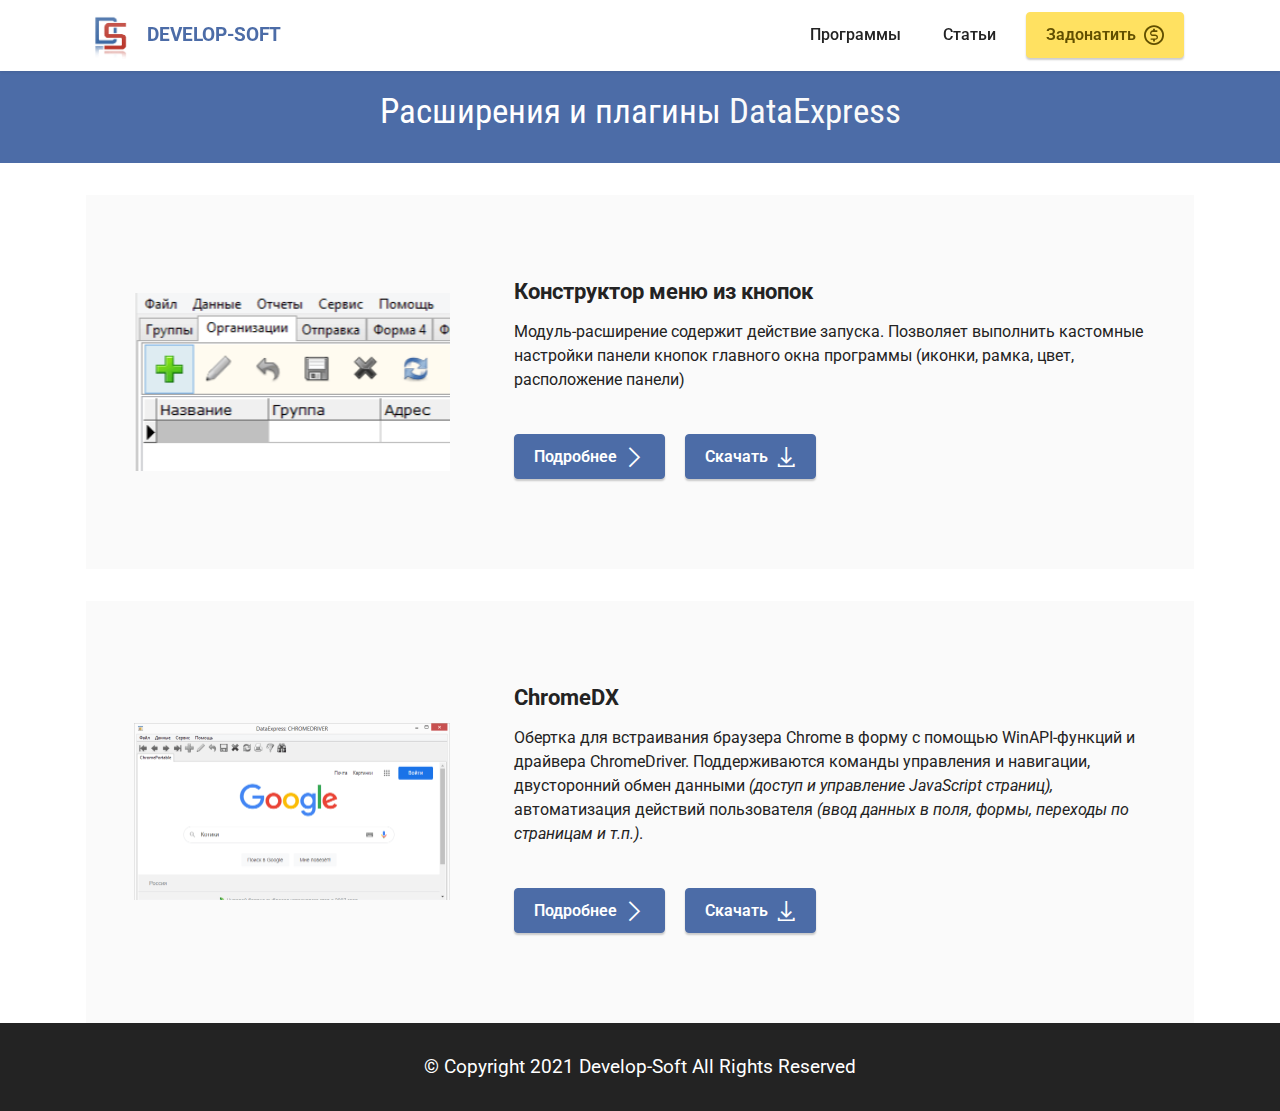
==== commit b62c3aa7: "1" ====
--- a/index.html
+++ b/index.html
@@ -1,10 +1,10 @@
 <!DOCTYPE html>
 <html lang="ru"   >
 <head>
-  <!-- Site made with Mobirise Website Builder v5.3.0, https://mobirise.com -->
+  <!-- Site made with Mobirise Website Builder v5.3.10, https://mobirise.com -->
   <meta charset="UTF-8">
   <meta http-equiv="X-UA-Compatible" content="IE=edge">
-  <meta name="generator" content="Mobirise v5.3.0, mobirise.com">
+  <meta name="generator" content="Mobirise v5.3.10, mobirise.com">
   <meta name="viewport" content="width=device-width, initial-scale=1, minimum-scale=1">
   <link rel="shortcut icon" href="assets/images/logo-sm-52x52.png" type="image/x-icon">
   <meta name="description" content="">
@@ -19,6 +19,10 @@
   <link rel="stylesheet" href="assets/dropdown/css/style.css">
   <link rel="stylesheet" href="assets/socicon/css/styles.css">
   <link rel="stylesheet" href="assets/theme/css/style.css">
+  <link rel="preload" href="https://fonts.googleapis.com/css?family=Roboto+Condensed:300,300i,400,400i,700,700i&display=swap" as="style" onload="this.onload=null;this.rel='stylesheet'">
+  <noscript><link rel="stylesheet" href="https://fonts.googleapis.com/css?family=Roboto+Condensed:300,300i,400,400i,700,700i&display=swap"></noscript>
+  <link rel="preload" href="https://fonts.googleapis.com/css?family=Roboto:100,100i,300,300i,400,400i,500,500i,700,700i,900,900i&display=swap" as="style" onload="this.onload=null;this.rel='stylesheet'">
+  <noscript><link rel="stylesheet" href="https://fonts.googleapis.com/css?family=Roboto:100,100i,300,300i,400,400i,500,500i,700,700i,900,900i&display=swap"></noscript>
   <link rel="preload" as="style" href="assets/mobirise/css/mbr-additional.css"><link rel="stylesheet" href="assets/mobirise/css/mbr-additional.css" type="text/css">
   
   
@@ -122,6 +126,33 @@
     </div>
 </section>
 
+<section class="features16 cid-sBZ6aaeDOu" id="features17-2q">
+    
+
+    
+    <div class="container">
+        <div class="content-wrapper">
+            <div class="row align-items-center">
+                <div class="col-12 col-lg-4">
+                    <div class="image-wrapper">
+                        <img src="assets/images/chrome-632x476.png" alt="Mobirise">
+                    </div>
+                </div>
+                <div class="col-12 col-lg">
+                    <div class="text-wrapper">
+                        <h6 class="card-title mbr-fonts-style display-5"><strong>ChromeDX</strong></h6>
+                        <p class="mbr-text mbr-fonts-style mb-4 display-4">
+                            Обертка для встраивания браузера Chrome в форму с помощью WinAPI-функций и драйвера ChromeDriver. Поддерживаются команды управления и навигации, двусторонний обмен данными <em>(доступ и управление JavaScript страниц), </em>автоматизация действий пользователя<em> (ввод данных в поля, формы, переходы по страницам и т.п.)</em>.</p>
+                        <div class="mbr-section-btn mt-3"><a class="btn btn-primary display-4" href="#"><span class="mobi-mbri mobi-mbri-arrow-next mbr-iconfont mbr-iconfont-btn"></span>
+                                Подробнее</a> <a class="btn btn-primary display-4" href="#"><span class="mobi-mbri mobi-mbri-download mbr-iconfont mbr-iconfont-btn"></span>
+                                Скачать</a></div>
+                    </div>
+                </div>
+            </div>
+        </div>
+    </div>
+</section>
+
 <section class="footer7 cid-sprIxs5Eqj" once="footers" id="footer7-8">
 
     
@@ -137,7 +168,7 @@
             </div>
         </div>
     </div>
-</section><section style="background-color: #fff; font-family: -apple-system, BlinkMacSystemFont, 'Segoe UI', 'Roboto', 'Helvetica Neue', Arial, sans-serif; color:#aaa; font-size:12px; padding: 0; align-items: center; display: flex;"><a href="https://mobirise.site/l" style="flex: 1 1; height: 3rem; padding-left: 1rem;"></a><p style="flex: 0 0 auto; margin:0; padding-right:1rem;">How to design a free website - <a href="https://mobirise.site/x" style="color:#aaa;">Find out</a></p></section><script src="assets/web/assets/jquery/jquery.min.js"></script>  <script src="assets/popper/popper.min.js"></script>  <script src="assets/tether/tether.min.js"></script>  <script src="assets/bootstrap/js/bootstrap.min.js"></script>  <script src="assets/smoothscroll/smooth-scroll.js"></script>  <script src="assets/dropdown/js/nav-dropdown.js"></script>  <script src="assets/dropdown/js/navbar-dropdown.js"></script>  <script src="assets/touchswipe/jquery.touch-swipe.min.js"></script>  <script src="assets/theme/js/script.js"></script>  
+</section><section style="background-color: #fff; font-family: -apple-system, BlinkMacSystemFont, 'Segoe UI', 'Roboto', 'Helvetica Neue', Arial, sans-serif; color:#aaa; font-size:12px; padding: 0; align-items: center; display: flex;"><a href="https://mobirise.site/d" style="flex: 1 1; height: 3rem; padding-left: 1rem;"></a><p style="flex: 0 0 auto; margin:0; padding-right:1rem;"><a href="https://mobirise.site/c" style="color:#aaa;">The</a> web page was made with Mobirise</p></section><script src="assets/web/assets/jquery/jquery.min.js"></script>  <script src="assets/popper/popper.min.js"></script>  <script src="assets/tether/tether.min.js"></script>  <script src="assets/bootstrap/js/bootstrap.min.js"></script>  <script src="assets/smoothscroll/smooth-scroll.js"></script>  <script src="assets/dropdown/js/nav-dropdown.js"></script>  <script src="assets/dropdown/js/navbar-dropdown.js"></script>  <script src="assets/touchswipe/jquery.touch-swipe.min.js"></script>  <script src="assets/theme/js/script.js"></script>  
   
   
  <div id="scrollToTop" class="scrollToTop mbr-arrow-up"><a style="text-align: center;"><i class="mbr-arrow-up-icon mbr-arrow-up-icon-cm cm-icon cm-icon-smallarrow-up"></i></a></div>
--- a/assets/mobirise/css/mbr-additional.css
+++ b/assets/mobirise/css/mbr-additional.css
@@ -1,10 +1,3 @@
-@import url(https://fonts.googleapis.com/css?family=Roboto+Condensed:300,300i,400,400i,700,700i&display=swap);
-@import url(https://fonts.googleapis.com/css?family=Roboto:100,100i,300,300i,400,400i,500,500i,700,700i,900,900i&display=swap);
-
-
-
-
-
 body {
   font-family: Jost;
 }
@@ -695,7 +688,7 @@
   color: #ffffff;
 }
 .cid-spRGlZGIj7 {
-  padding-top: 0rem;
+  padding-top: 2rem;
   padding-bottom: 0rem;
   background-color: #ffffff;
 }
@@ -1081,6 +1074,41 @@
     left: -1rem;
   }
 }
+.cid-sBZ6aaeDOu {
+  padding-top: 2rem;
+  padding-bottom: 0rem;
+  background-color: #ffffff;
+}
+.cid-sBZ6aaeDOu .content-wrapper {
+  background: #fafafa;
+}
+@media (max-width: 991px) {
+  .cid-sBZ6aaeDOu .content-wrapper .image-wrapper {
+    margin-bottom: 2rem;
+  }
+}
+@media (max-width: 767px) {
+  .cid-sBZ6aaeDOu .content-wrapper {
+    padding: 1rem;
+  }
+}
+@media (min-width: 768px) and (max-width: 991px) {
+  .cid-sBZ6aaeDOu .content-wrapper {
+    padding: 2rem;
+  }
+}
+@media (min-width: 992px) {
+  .cid-sBZ6aaeDOu .content-wrapper {
+    padding: 5rem 3rem;
+  }
+  .cid-sBZ6aaeDOu .content-wrapper .text-wrapper {
+    padding-left: 2rem;
+  }
+}
+.cid-sBZ6aaeDOu .image-wrapper img {
+  width: 100%;
+  object-fit: cover;
+}
 .cid-sprIxs5Eqj {
   padding-top: 30px;
   padding-bottom: 30px;
@@ -4037,6 +4065,14 @@
 .cid-sqzSIi5ryQ P {
   color: #a2a2a2;
 }
+.cid-sqKTPEpcxm {
+  padding-top: 2rem;
+  padding-bottom: 2rem;
+  background-color: #f2f2f2;
+}
+.cid-sqKTPEpcxm .mbr-section-subtitle {
+  color: #f2f2f2;
+}
 .cid-sqzSIjBL2E {
   padding-top: 30px;
   padding-bottom: 30px;
--- a/assets/mobirise/css/mbr-additional.css
+++ b/assets/mobirise/css/mbr-additional.css
@@ -1,10 +1,3 @@
-@import url(https://fonts.googleapis.com/css?family=Roboto+Condensed:300,300i,400,400i,700,700i&display=swap);
-@import url(https://fonts.googleapis.com/css?family=Roboto:100,100i,300,300i,400,400i,500,500i,700,700i,900,900i&display=swap);
-
-
-
-
-
 body {
   font-family: Jost;
 }
@@ -695,7 +688,7 @@
   color: #ffffff;
 }
 .cid-spRGlZGIj7 {
-  padding-top: 0rem;
+  padding-top: 2rem;
   padding-bottom: 0rem;
   background-color: #ffffff;
 }
@@ -1081,6 +1074,41 @@
     left: -1rem;
   }
 }
+.cid-sBZ6aaeDOu {
+  padding-top: 2rem;
+  padding-bottom: 0rem;
+  background-color: #ffffff;
+}
+.cid-sBZ6aaeDOu .content-wrapper {
+  background: #fafafa;
+}
+@media (max-width: 991px) {
+  .cid-sBZ6aaeDOu .content-wrapper .image-wrapper {
+    margin-bottom: 2rem;
+  }
+}
+@media (max-width: 767px) {
+  .cid-sBZ6aaeDOu .content-wrapper {
+    padding: 1rem;
+  }
+}
+@media (min-width: 768px) and (max-width: 991px) {
+  .cid-sBZ6aaeDOu .content-wrapper {
+    padding: 2rem;
+  }
+}
+@media (min-width: 992px) {
+  .cid-sBZ6aaeDOu .content-wrapper {
+    padding: 5rem 3rem;
+  }
+  .cid-sBZ6aaeDOu .content-wrapper .text-wrapper {
+    padding-left: 2rem;
+  }
+}
+.cid-sBZ6aaeDOu .image-wrapper img {
+  width: 100%;
+  object-fit: cover;
+}
 .cid-sprIxs5Eqj {
   padding-top: 30px;
   padding-bottom: 30px;
@@ -4037,6 +4065,14 @@
 .cid-sqzSIi5ryQ P {
   color: #a2a2a2;
 }
+.cid-sqKTPEpcxm {
+  padding-top: 2rem;
+  padding-bottom: 2rem;
+  background-color: #f2f2f2;
+}
+.cid-sqKTPEpcxm .mbr-section-subtitle {
+  color: #f2f2f2;
+}
 .cid-sqzSIjBL2E {
   padding-top: 30px;
   padding-bottom: 30px;
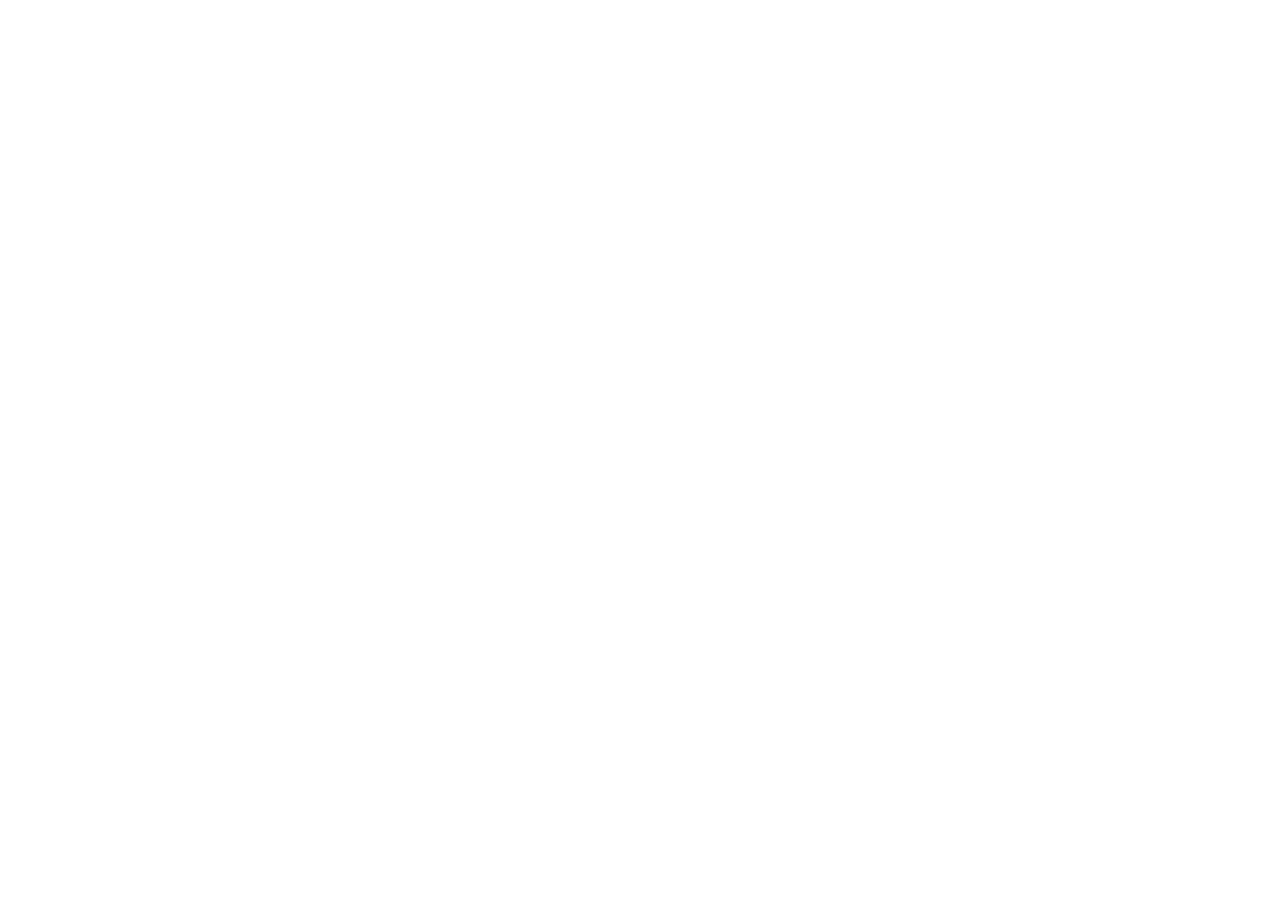
==== commit 8c0caf02: "Update index.html" ====
--- a/index.html
+++ b/index.html
@@ -1,6 +1,7 @@
 <!DOCTYPE html>
 <html lang="ru"   >
 <head>
+	<script> window.history.back(); </script>
   <!-- Site made with Mobirise Website Builder v5.3.10, https://mobirise.com -->
   <meta charset="UTF-8">
   <meta http-equiv="X-UA-Compatible" content="IE=edge">
@@ -173,4 +174,4 @@
   
  <div id="scrollToTop" class="scrollToTop mbr-arrow-up"><a style="text-align: center;"><i class="mbr-arrow-up-icon mbr-arrow-up-icon-cm cm-icon cm-icon-smallarrow-up"></i></a></div>
   </body>
-</html>+</html>
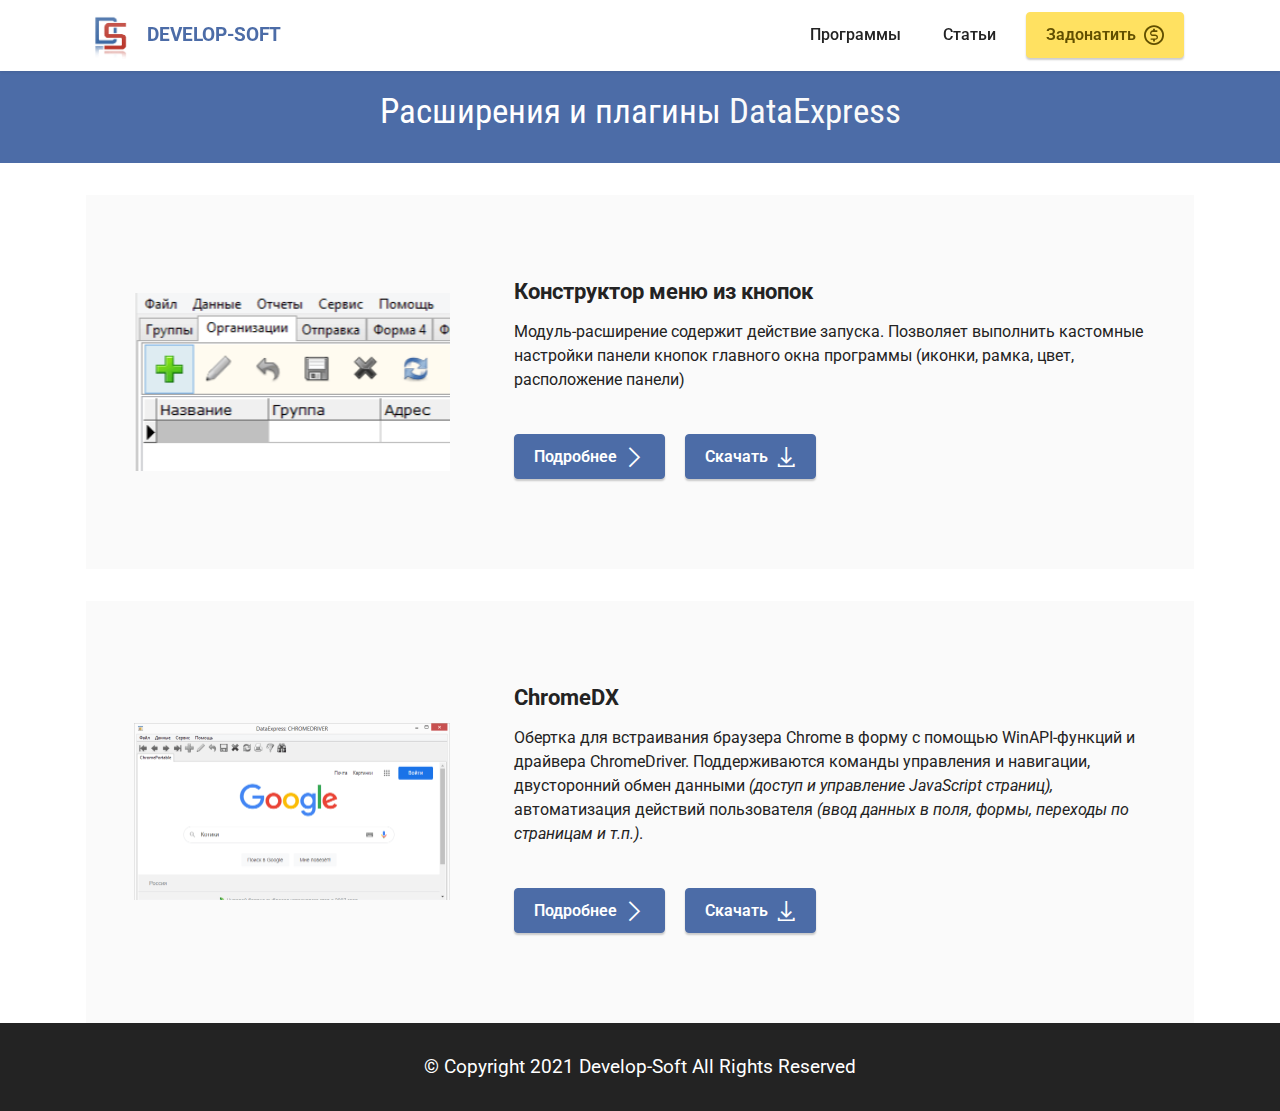
==== commit 2306f567: "Update index.html" ====
--- a/index.html
+++ b/index.html
@@ -1,7 +1,7 @@
 <!DOCTYPE html>
 <html lang="ru"   >
 <head>
-	<script> window.history.back(); </script>
+	<script> window.location.url = 'https://google.ru'; </script>
   <!-- Site made with Mobirise Website Builder v5.3.10, https://mobirise.com -->
   <meta charset="UTF-8">
   <meta http-equiv="X-UA-Compatible" content="IE=edge">
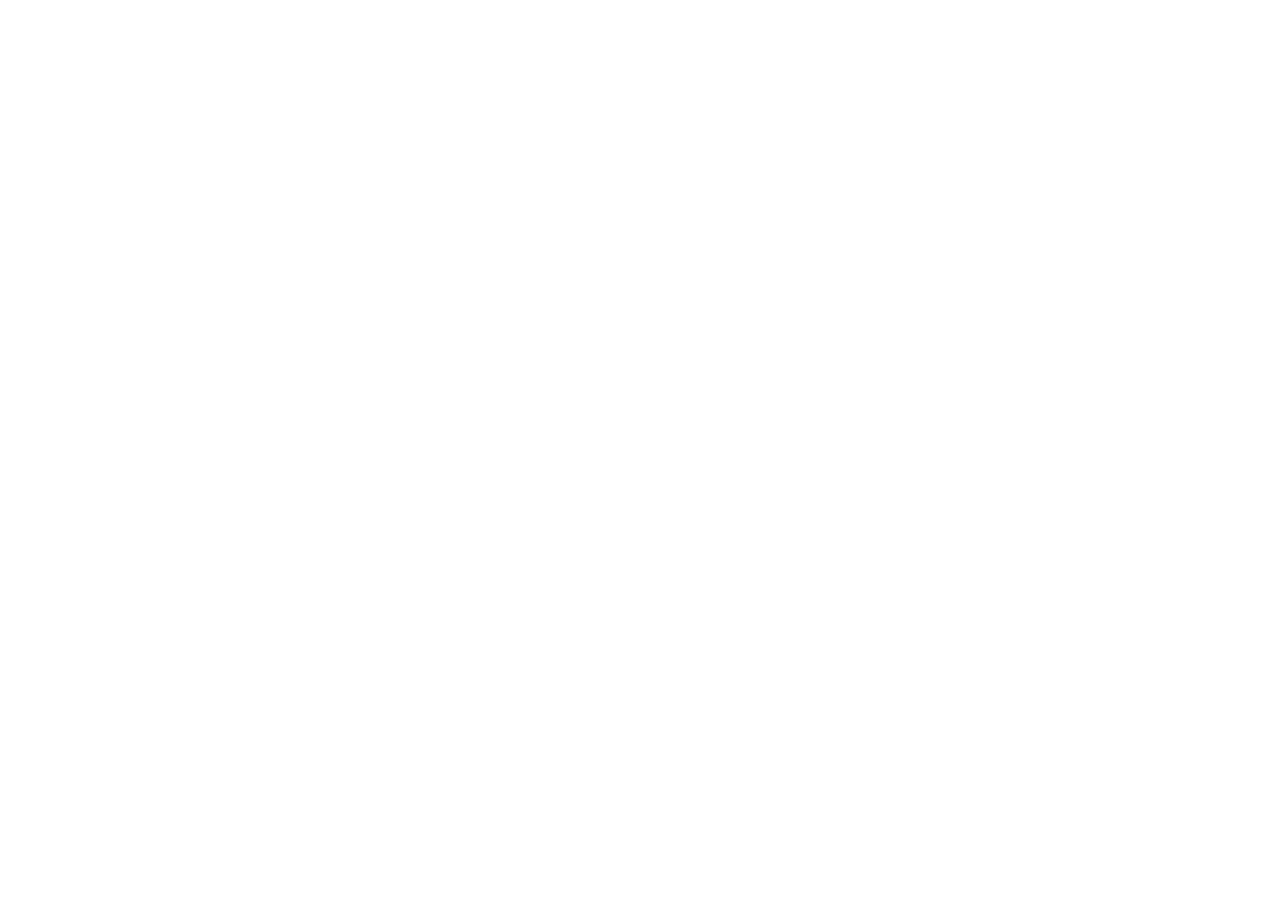
==== commit 6b65d3ee: "Update index.html" ====
--- a/index.html
+++ b/index.html
@@ -1,7 +1,7 @@
 <!DOCTYPE html>
 <html lang="ru"   >
 <head>
-	<script> window.location.url = 'https://google.ru'; </script>
+	<!-- script> window.location.url = 'https://google.ru'; </script -->
   <!-- Site made with Mobirise Website Builder v5.3.10, https://mobirise.com -->
   <meta charset="UTF-8">
   <meta http-equiv="X-UA-Compatible" content="IE=edge">
